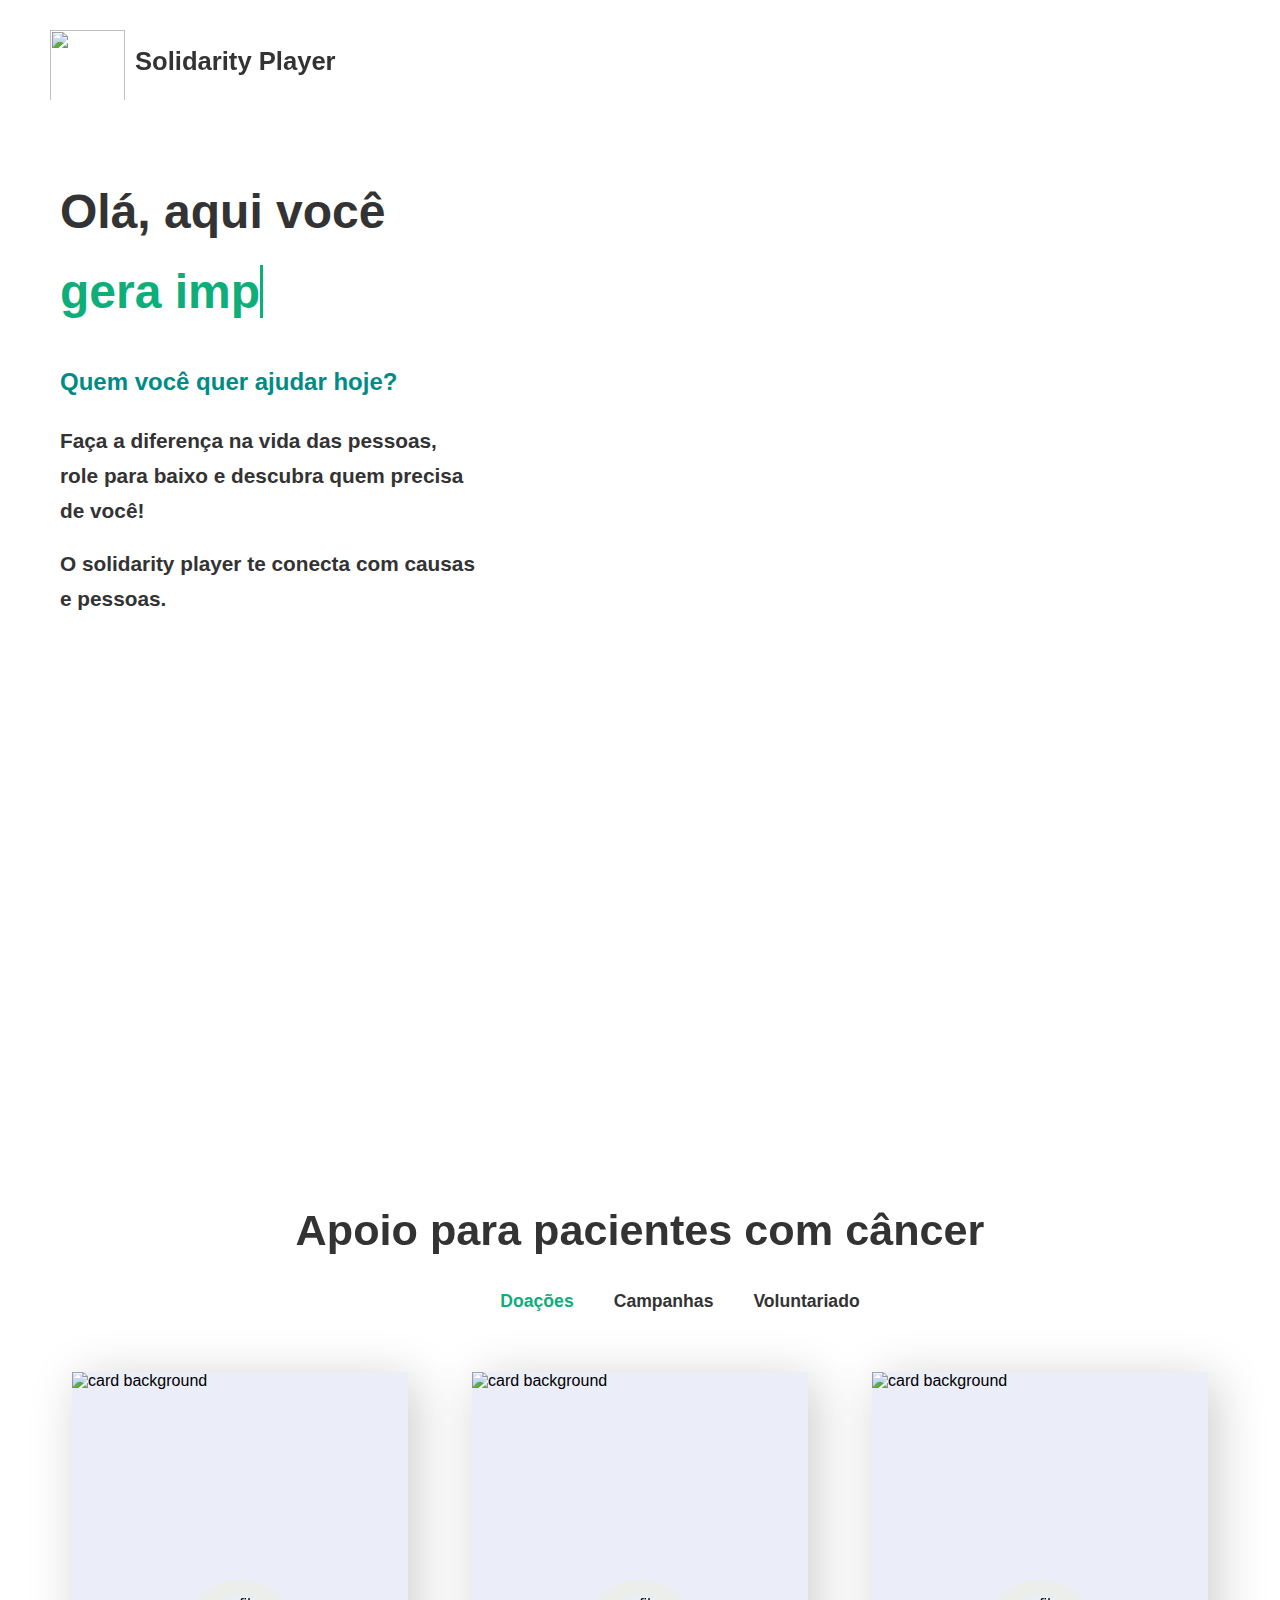
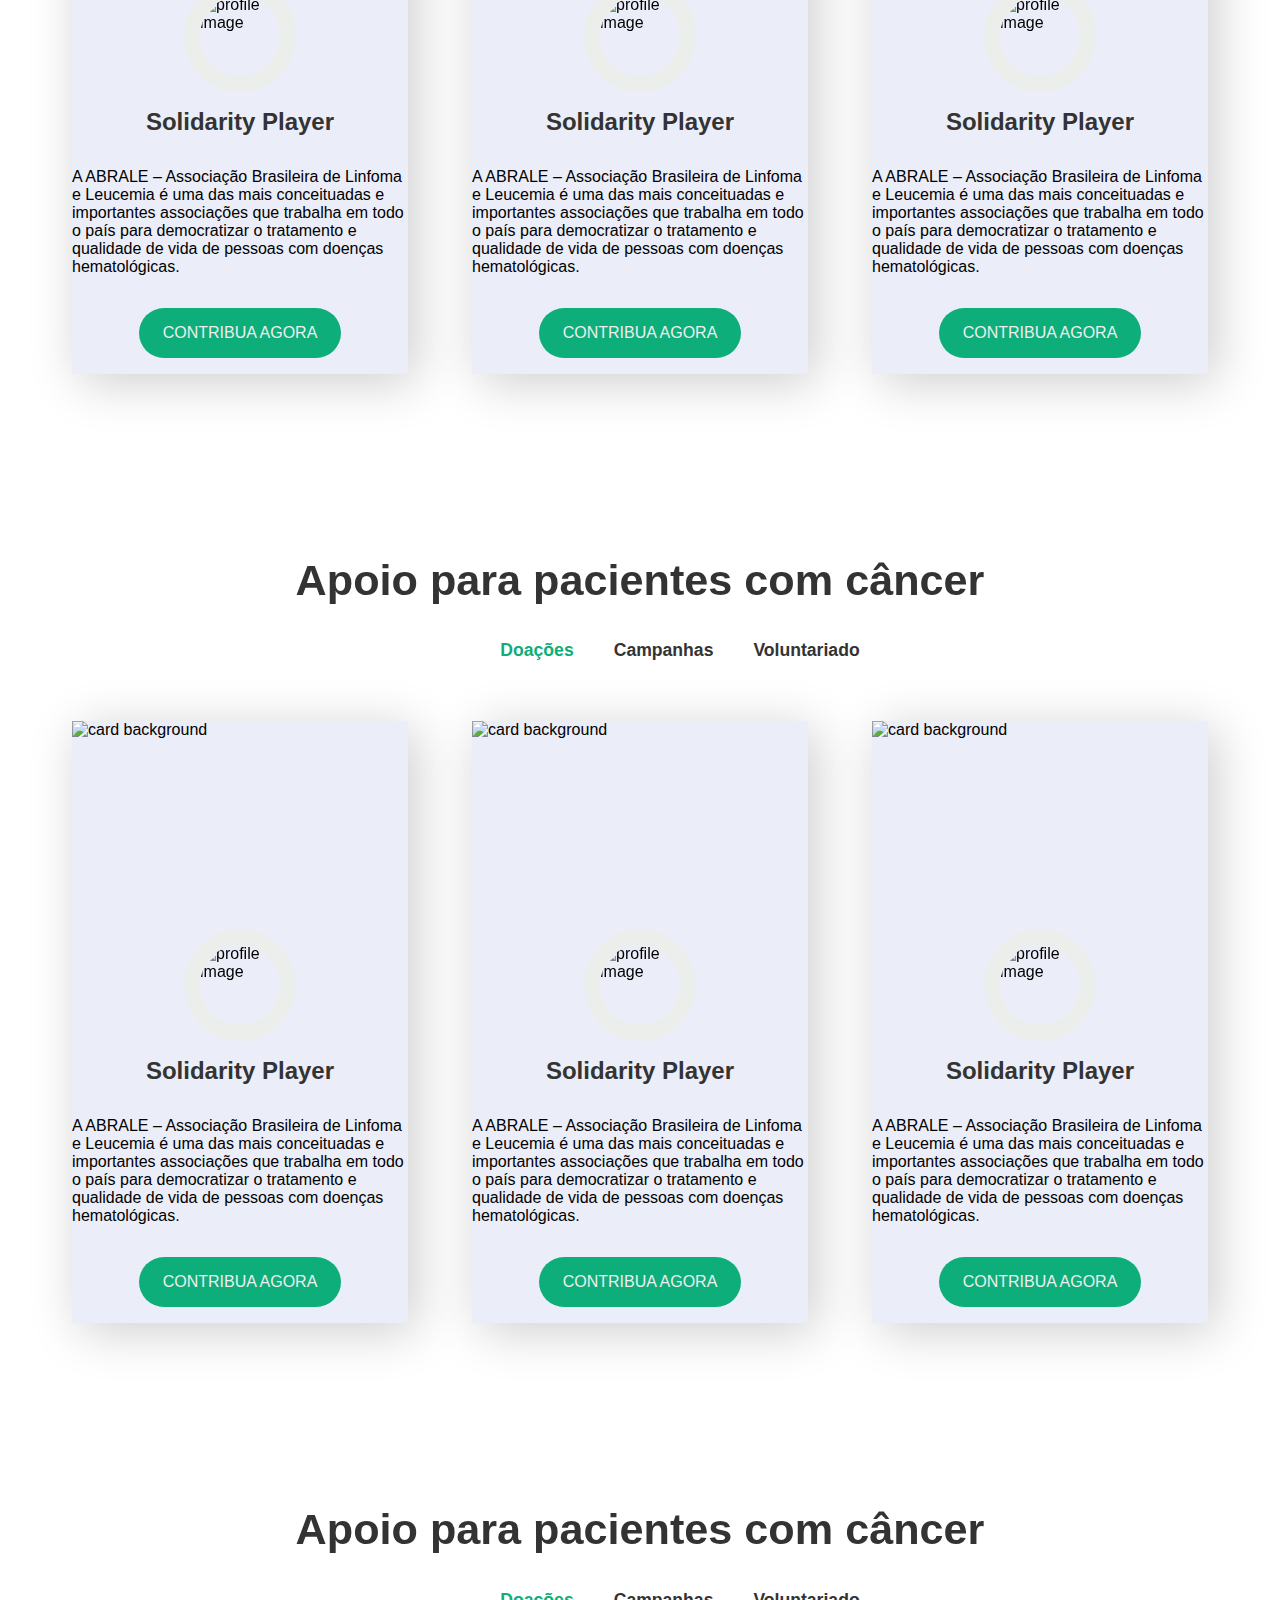
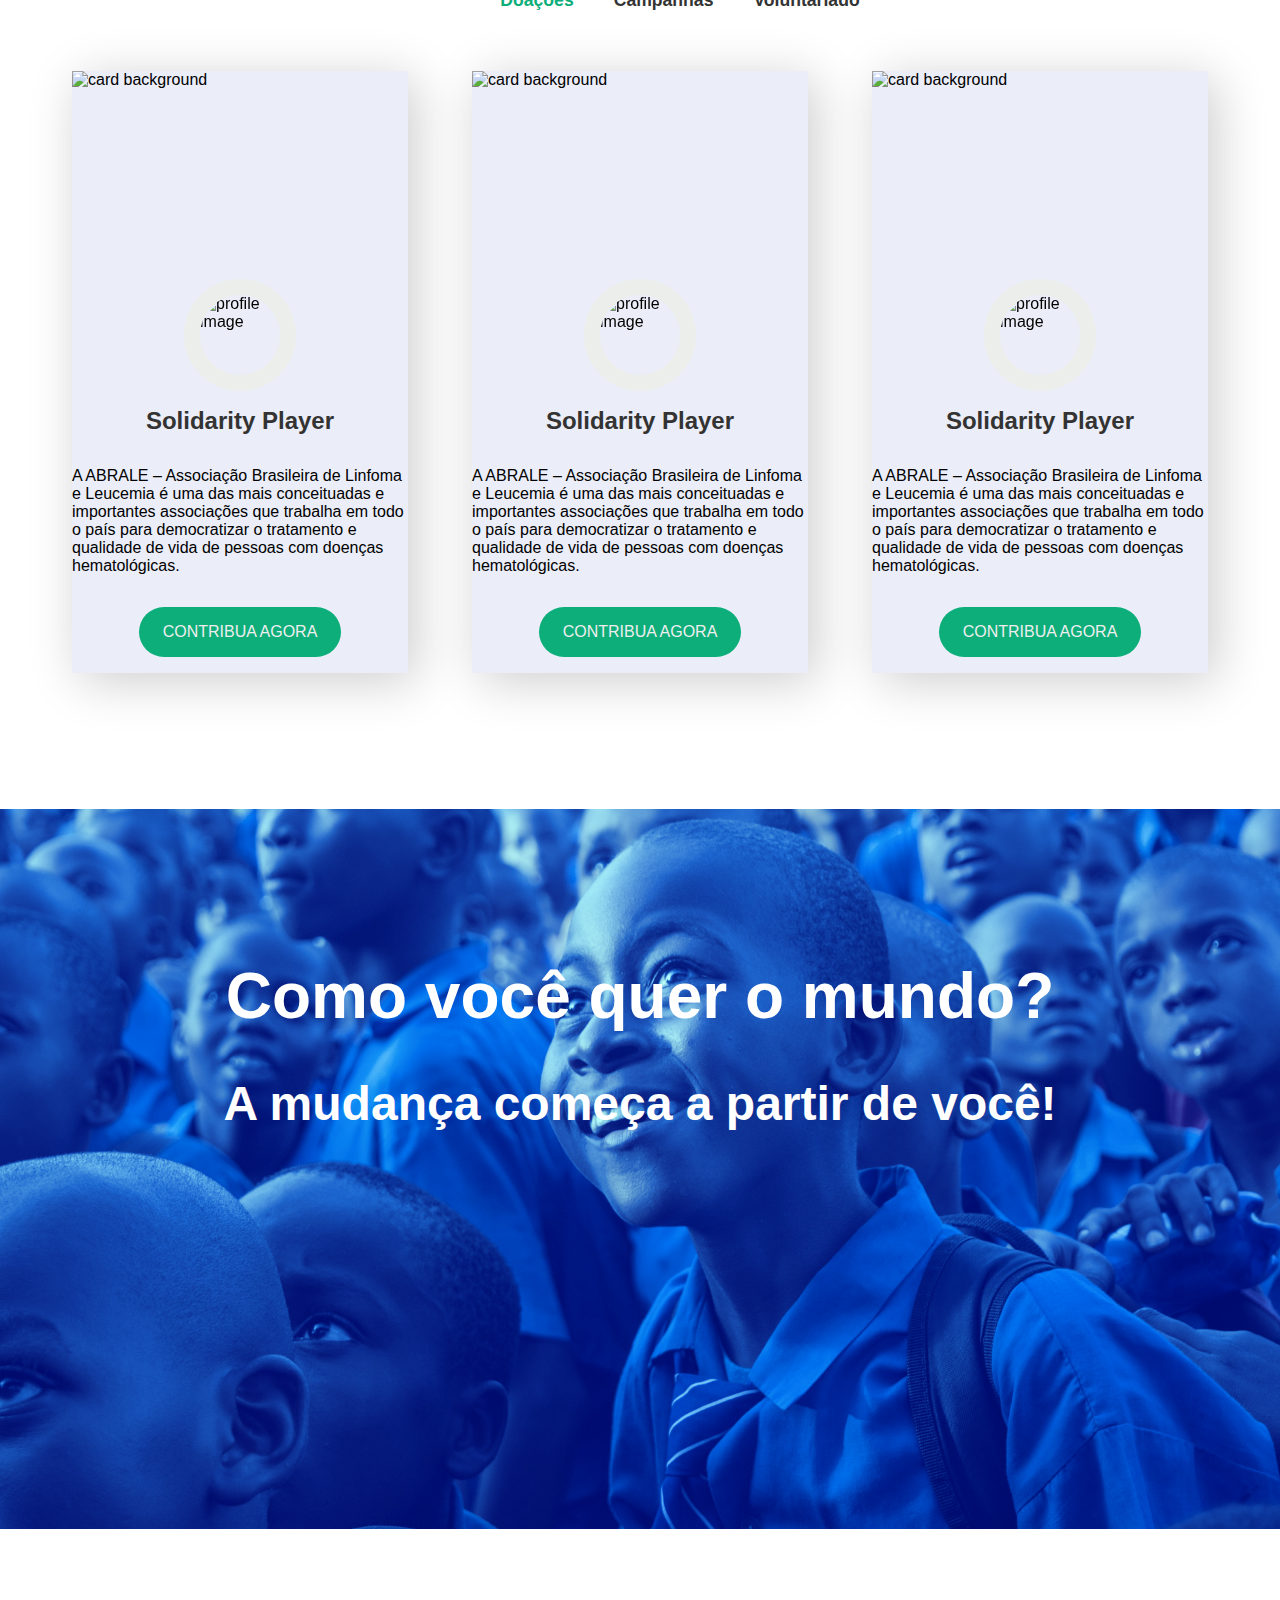
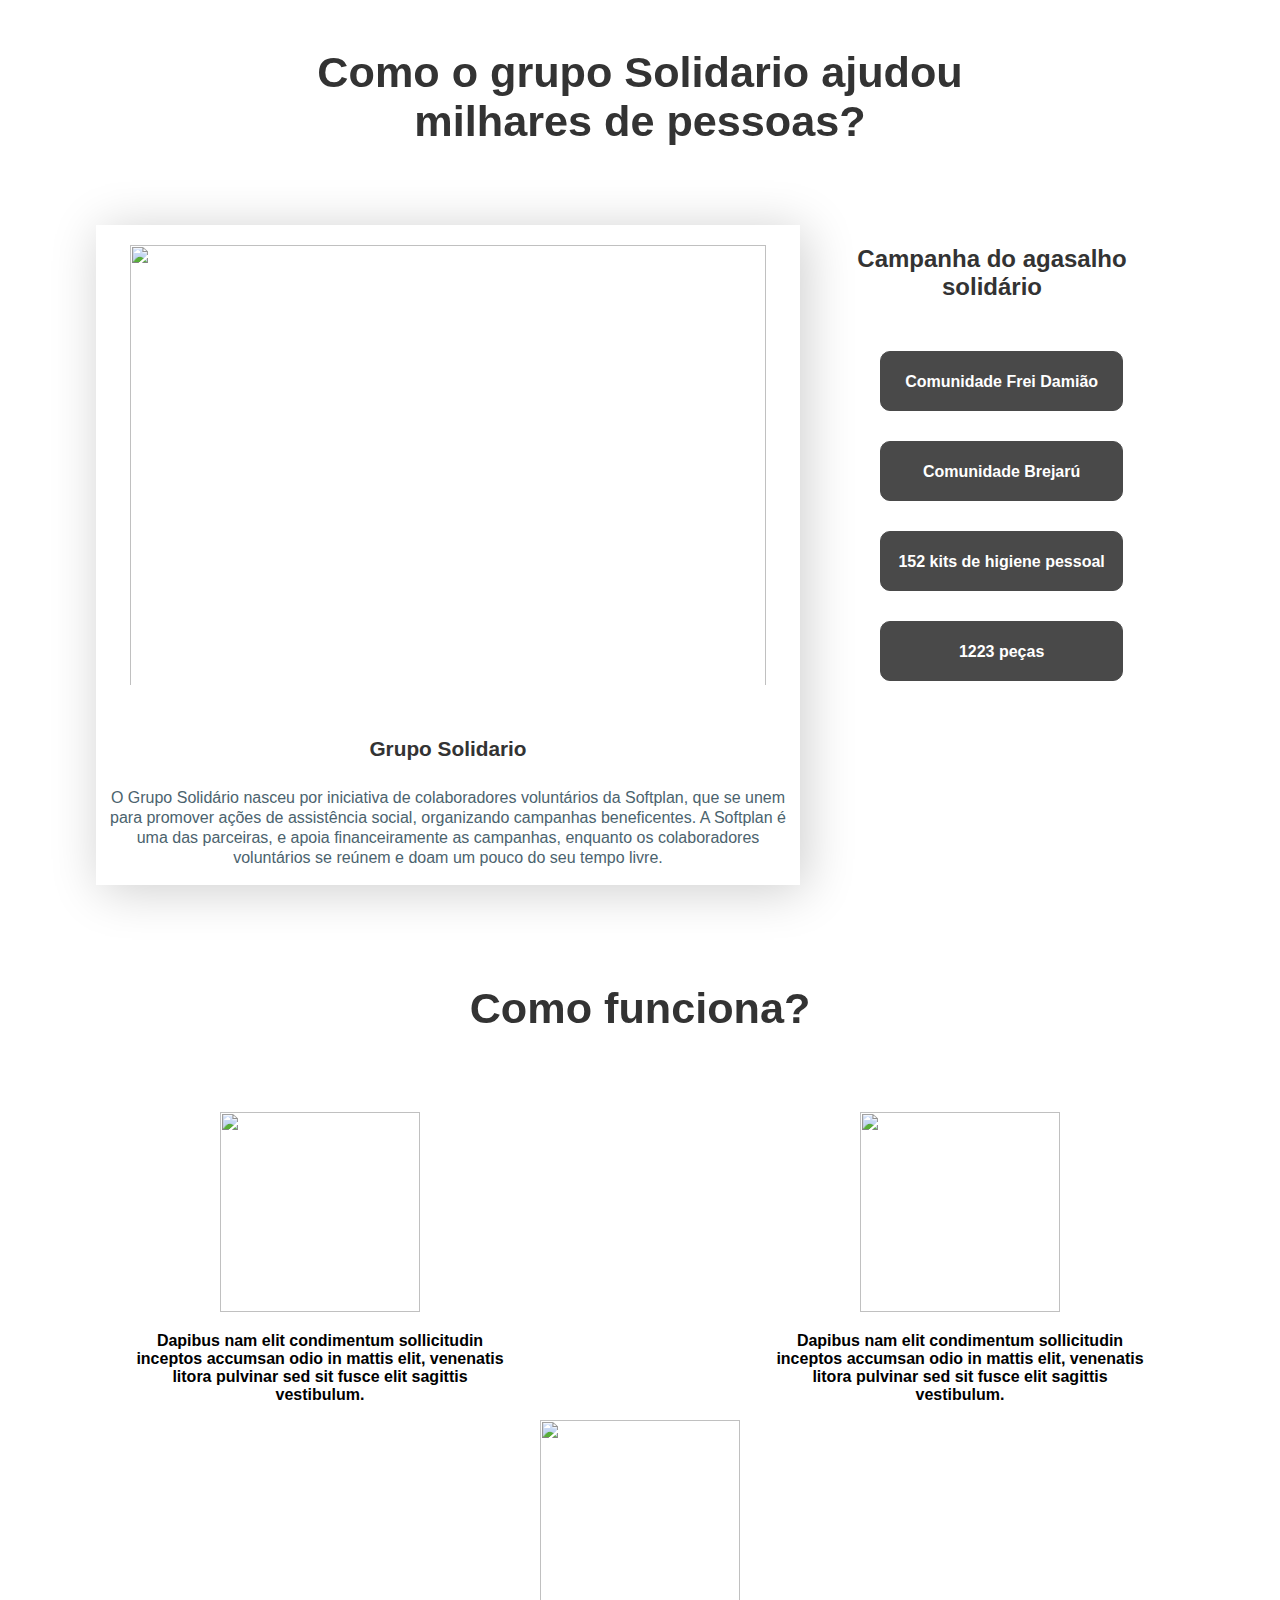
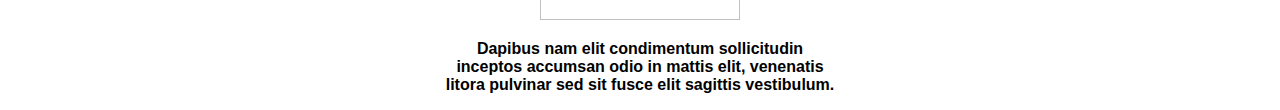
==== Home/home.html @ f9ed752b ":b" ====
<!DOCTYPE html>
<html lang="en">
<head>
    <meta charset="UTF-8">
    <meta name="viewport" content="width=device-width, initial-scale=1.0">
    <meta http-equiv="X-UA-Compatible" content="ie=edge">
    <title>Home</title>
    <link rel="shortcut icon" type="image/x-icon" href="imagens/7618Logo.ico">
    <link rel="stylesheet" href="imagens/Logo.png" type="img">
    <link rel="stylesheet" type="text/css" href="home.css">
    <link href="https://stackpath.bootstrapcdn.com/font-awesome/4.7.0/css/font-awesome.min.css" rel="stylesheet">
    <script src="https://code.jquery.com/jquery-3.4.1.js"></script>
    <script type="text/javascript">
        $(window).on("scroll", function(){
            if($(window).scrollTop()){
                $("nav").addClass("navFixed");
            }else{
                $("nav").removeClass("navFixed");
            }
        })

        $(document).ready(function(){
            $("#bar").click(function(){
                $(".navbar").toggleClass("active");
            })
        })
        $(function() {

$( "[data-product-info-link]" ).click(function(e) {
    e.preventDefault();
    var theLink = $(this);
    var tabNum = $(this).data('product-info-link');
    var tabItem = '[data-product-info-tab="' + tabNum +'"]';
    var check = $(tabItem).is(':visible');

    if ( !check ) {
        var other = $('[data-product-info-link]').not(this).removeClass('active');
        var fadeOutDone = $('[data-product-info-tab]').css('display','none');

        $(tabItem).css('display','block');
        $(theLink).addClass('active');
    }
});

});

jQuery(document).ready(function($){
    $(".ancora-scroll").click(function(event){
        event.preventDefault();
        $("html,body").animate({scrollTop:$(this.hash).offset().top},800)
    });
});
    </script>
</head>
<body>
    <header class="header">
        <nav class="navbar-one">
            <div class="responsive-bar">
            <div class="responsive-logo">
                <img src="imagens/Logo.png"/>
                <h1>Solidarity Player</h1>
            </div>
            <i id="bar" class="fa fa-bars" aria-hidden="true"></i>
            </div>
            <div class="navbar">
                <div class="logo">
                    <img src="imagens/logo.png"/>
                    <h1>Solidarity Player</h1>
                </div>
                <div class="menu">
                    <ul>
                        <li><a class="ancora-scroll" href="#causas">Causas</a></li>
                        <li><a class="ancora-scroll" href="#sobre">Sobre</a></li>
                        <li><a class="ancora-scroll" href="#como-funciona">Como funciona?</a></li>
                        <li><a class="nav-link" href="#" id="popUpAparecer">Login</a></li>
                    </ul>
                </div>
            </div>
        </nav>
          <div class="leftside">
            <h1>Olá, aqui você </br> 
                 <span class="txt-type" data-wait="3000" data-words='["gera impacto.", "tem transparência.", "ajuda quem precisa."]'></span>
            </h1>
            <h3> Quem você quer ajudar hoje?</h3>
            <h2> Faça a diferença na vida das pessoas, </br>role para baixo e descubra quem precisa</br> de você!</h2>
            <h2> O solidarity player te conecta com causas</br> e pessoas.</h2>
          </div>
    </header>
    <section>
        <div id="causas" class="causa1">
            <h2>Apoio para pacientes com câncer</h2>
            <div class="tab-wrapper">
                <ul>
                  <li><a href="#" class="active" data-product-info-link="1">Doações</a></li>
                  <li><a href="#" data-product-info-link="2">Campanhas</a></li>
                  <li><a href="#" data-product-info-link="3">Voluntariado</a></li>
                </ul>
                <div class="product-info-tab" data-product-info-tab="1" style="display: block;">
                    <div class="card-wrapper">
                        <div class="card">
                            <img src="imagens/back.jpg" alt="card background" class="card-img">
                            <img src="imagens/logo-branco-300x287.png" alt="profile image" class="profile-img">
                            <h1>Solidarity Player</h1>
                            <p>A ABRALE – Associação Brasileira de Linfoma e Leucemia é uma das mais conceituadas e importantes associações 
                                que trabalha em todo o país para democratizar o tratamento e qualidade de vida de pessoas com doenças hematológicas.
                            </p>
                            <a href="../SobreDoacao/sobreDoacao.html" class="btn-doar">Contribua agora</a>
                        </div>
                        <div class="card">
                            <img src="imagens/back.jpg" alt="card background" class="card-img">
                            <img src="imagens/logo-branco-300x287.png" alt="profile image" class="profile-img">
                            <h1>Solidarity Player</h1>
                            <p>A ABRALE – Associação Brasileira de Linfoma e Leucemia é uma das mais conceituadas e importantes associações 
                                que trabalha em todo o país para democratizar o tratamento e qualidade de vida de pessoas com doenças hematológicas.
                            </p>
                            <a href="#" class="btn-doar">Contribua agora</a>
                        </div>
                        <div class="card">
                            <img src="imagens/back.jpg" alt="card background" class="card-img">
                            <img src="imagens/logo-branco-300x287.png" alt="profile image" class="profile-img">
                            <h1>Solidarity Player</h1>
                            <p>A ABRALE – Associação Brasileira de Linfoma e Leucemia é uma das mais conceituadas e importantes associações 
                                que trabalha em todo o país para democratizar o tratamento e qualidade de vida de pessoas com doenças hematológicas.
                            </p>
                            <a href="#" class="btn-doar">Contribua agora</a>
                        </div>
                    </div>
                </div>
                <div class="product-info-tab" data-product-info-tab="2">
                    <div class="card-wrapper">
                        <div class="card">
                            <img src="imagens/back.jpg" alt="card background" class="card-img">
                            <img src="imagens/logo-branco-300x287.png" alt="profile image" class="profile-img">
                            <h1>Solidarity</h1>
                            <p>A ABRALE – Associação Brasileira de Linfoma e Leucemia é uma das mais conceituadas e importantes associações 
                                que trabalha em todo o país para democratizar o tratamento e qualidade de vida de pessoas com doenças hematológicas.
                            </p>
                            <a href="#" class="btn-doar">Contribua agora</a>
                        </div>
                        <div class="card">
                            <img src="imagens/back.jpg" alt="card background" class="card-img">
                            <img src="imagens/logo-branco-300x287.png" alt="profile image" class="profile-img">
                            <h1>Solidarity</h1>
                            <p>A ABRALE – Associação Brasileira de Linfoma e Leucemia é uma das mais conceituadas e importantes associações 
                                que trabalha em todo o país para democratizar o tratamento e qualidade de vida de pessoas com doenças hematológicas.
                            </p>
                            <a href="#" class="btn-doar">Contribua agora</a>
                        </div>
                        <div class="card">
                            <img src="imagens/back.jpg" alt="card background" class="card-img">
                            <img src="imagens/logo-branco-300x287.png" alt="profile image" class="profile-img">
                            <h1>Solidarity</h1>
                            <p>A ABRALE – Associação Brasileira de Linfoma e Leucemia é uma das mais conceituadas e importantes associações 
                                que trabalha em todo o país para democratizar o tratamento e qualidade de vida de pessoas com doenças hematológicas.
                            </p>
                            <a href="#" class="btn-doar">Contribua agora</a>
                        </div>
                    </div>
                </div>
                <div class="product-info-tab" data-product-info-tab="3">
                    <div class="card-wrapper">
                        <div class="card">
                            <img src="imagens/back.jpg" alt="card background" class="card-img">
                            <img src="imagens/logo-branco-300x287.png" alt="profile image" class="profile-img">
                            <h1>Solidarity Player</h1>
                            <p>A ABRALE – Associação Brasileira de Linfoma e Leucemia é uma das mais conceituadas e importantes associações 
                                que trabalha em todo o país para democratizar o tratamento e qualidade de vida de pessoas com doenças hematológicas.
                            </p>
                            <a href="#" class="btn-doar">Contribua agora</a>
                        </div>
                        <div class="card">
                            <img src="imagens/back.jpg" alt="card background" class="card-img">
                            <img src="imagens/logo-branco-300x287.png" alt="profile image" class="profile-img">
                            <h1>Solidarity Player</h1>
                            <p>A ABRALE – Associação Brasileira de Linfoma e Leucemia é uma das mais conceituadas e importantes associações 
                                que trabalha em todo o país para democratizar o tratamento e qualidade de vida de pessoas com doenças hematológicas.
                            </p>
                            <a href="#" class="btn-doar">Contribua agora</a>
                        </div>
                        <div class="card">
                            <img src="imagens/back.jpg" alt="card background" class="card-img">
                            <img src="imagens/logo-branco-300x287.png" alt="profile image" class="profile-img">
                            <h1>Solidarity Player</h1>
                            <p>A ABRALE – Associação Brasileira de Linfoma e Leucemia é uma das mais conceituadas e importantes associações 
                                que trabalha em todo o país para democratizar o tratamento e qualidade de vida de pessoas com doenças hematológicas.
                            </p>
                            <a href="#" class="btn-doar">Contribua agora</a>
                        </div>
                    </div>
                </div>
            </div>
        </div>
    </section>
    <section>
        <div class="causa">
            <h2 class="h2card">Apoio para pacientes com câncer</h2>
            <div class="tab-wrapper">
                <ul>
                    <li><a href="#" class="active" data-product-info-link="1">Doações</a></li>
                    <li><a href="#" data-product-info-link="2">Campanhas</a></li>
                    <li><a href="#" data-product-info-link="3">Voluntariado</a></li>
                </ul>
                    <div class="product-info-tab" data-product-info-tab="1" style="display: block;">
                        <div class="card-wrapper">
                            <div class="card">
                                <img src="imagens/back.jpg" alt="card background" class="card-img">
                                <img src="imagens/logo-branco-300x287.png" alt="profile image" class="profile-img">
                                <h1>Solidarity Player</h1>
                                <p>A ABRALE – Associação Brasileira de Linfoma e Leucemia é uma das mais conceituadas e importantes associações 
                                    que trabalha em todo o país para democratizar o tratamento e qualidade de vida de pessoas com doenças hematológicas.
                                </p>
                                <a href="#" class="btn-doar">Contribua agora</a>
                            </div>
                            <div class="card">
                                <img src="imagens/back.jpg" alt="card background" class="card-img">
                                <img src="imagens/logo-branco-300x287.png" alt="profile image" class="profile-img">
                                <h1>Solidarity Player</h1>
                                <p>A ABRALE – Associação Brasileira de Linfoma e Leucemia é uma das mais conceituadas e importantes associações 
                                    que trabalha em todo o país para democratizar o tratamento e qualidade de vida de pessoas com doenças hematológicas.
                                </p>
                                <a href="#" class="btn-doar">Contribua agora</a>
                            </div>
                            <div class="card">
                                <img src="imagens/back.jpg" alt="card background" class="card-img">
                                <img src="imagens/logo-branco-300x287.png" alt="profile image" class="profile-img">
                                <h1>Solidarity Player</h1>
                                <p>A ABRALE – Associação Brasileira de Linfoma e Leucemia é uma das mais conceituadas e importantes associações 
                                    que trabalha em todo o país para democratizar o tratamento e qualidade de vida de pessoas com doenças hematológicas.
                                </p>
                                <a href="#" class="btn-doar">Contribua agora</a>
                            </div>
                        </div>
                    </div>
                    <div class="product-info-tab" data-product-info-tab="2">
                        <div class="card-wrapper">
                            <div class="card">
                            <img src="imagens/back.jpg" alt="card background" class="card-img">
                            <img src="imagens/logo-branco-300x287.png" alt="profile image" class="profile-img">
                            <h1>Solidarity</h1>
                            <p>A ABRALE – Associação Brasileira de Linfoma e Leucemia é uma das mais conceituadas e importantes associações 
                                que trabalha em todo o país para democratizar o tratamento e qualidade de vida de pessoas com doenças hematológicas.
                            </p>
                            <a href="#" class="btn-doar">Contribua agora</a>
                        </div>
                        <div class="card">
                            <img src="imagens/back.jpg" alt="card background" class="card-img">
                            <img src="imagens/logo-branco-300x287.png" alt="profile image" class="profile-img">
                            <h1>Solidarity</h1>
                            <p>A ABRALE – Associação Brasileira de Linfoma e Leucemia é uma das mais conceituadas e importantes associações 
                                que trabalha em todo o país para democratizar o tratamento e qualidade de vida de pessoas com doenças hematológicas.
                            </p>
                            <a href="#" class="btn-doar">Contribua agora</a>
                        </div>
                        <div class="card">
                            <img src="imagens/back.jpg" alt="card background" class="card-img">
                            <img src="imagens/logo-branco-300x287.png" alt="profile image" class="profile-img">
                            <h1>Solidarity</h1>
                            <p>A ABRALE – Associação Brasileira de Linfoma e Leucemia é uma das mais conceituadas e importantes associações 
                                que trabalha em todo o país para democratizar o tratamento e qualidade de vida de pessoas com doenças hematológicas.
                            </p>
                            <a href="#" class="btn-doar">Contribua agora</a>
                        </div>
                    </div>
                </div>
                <div class="product-info-tab" data-product-info-tab="3">
                    <div class="card-wrapper">
                        <div class="card">
                            <img src="imagens/back.jpg" alt="card background" class="card-img">
                            <img src="imagens/logo-branco-300x287.png" alt="profile image" class="profile-img">
                            <h1>Solidarity Player</h1>
                            <p>A ABRALE – Associação Brasileira de Linfoma e Leucemia é uma das mais conceituadas e importantes associações 
                                que trabalha em todo o país para democratizar o tratamento e qualidade de vida de pessoas com doenças hematológicas.
                            </p>
                            <a href="#" class="btn-doar">Contribua agora</a>
                        </div>
                        <div class="card">
                            <img src="imagens/back.jpg" alt="card background" class="card-img">
                            <img src="imagens/logo-branco-300x287.png" alt="profile image" class="profile-img">
                            <h1>Solidarity Player</h1>
                            <p>A ABRALE – Associação Brasileira de Linfoma e Leucemia é uma das mais conceituadas e importantes associações 
                            que trabalha em todo o país para democratizar o tratamento e qualidade de vida de pessoas com doenças hematológicas.
                            </p>
                            <a href="#" class="btn-doar">Contribua agora</a>
                        </div>
                        <div class="card">
                            <img src="imagens/back.jpg" alt="card background" class="card-img">
                            <img src="imagens/logo-branco-300x287.png" alt="profile image" class="profile-img">
                            <h1>Solidarity Player</h1>
                            <p>A ABRALE – Associação Brasileira de Linfoma e Leucemia é uma das mais conceituadas e importantes associações 
                                que trabalha em todo o país para democratizar o tratamento e qualidade de vida de pessoas com doenças hematológicas.
                            </p>
                            <a href="#" class="btn-doar">Contribua agora</a>
                        </div>
                    </div>
                </div>
            </div>
        </div>
    </section>
    <section>
        <div class="causa">
        <h2 class="h2card">Apoio para pacientes com câncer</h2>
            <div class="tab-wrapper">
                <ul>
                    <li><a href="#" class="active" data-product-info-link="1">Doações</a></li>
                    <li><a href="#" data-product-info-link="2">Campanhas</a></li>
                    <li><a href="#" data-product-info-link="3">Voluntariado</a></li>
                </ul>
                <div class="product-info-tab" data-product-info-tab="1" style="display: block;">
                    <div class="card-wrapper">
                        <div class="card">
                            <img src="imagens/back.jpg" alt="card background" class="card-img">
                            <img src="imagens/logo-branco-300x287.png" alt="profile image" class="profile-img">
                            <h1>Solidarity Player</h1>
                            <p>A ABRALE – Associação Brasileira de Linfoma e Leucemia é uma das mais conceituadas e importantes associações 
                                que trabalha em todo o país para democratizar o tratamento e qualidade de vida de pessoas com doenças hematológicas.
                            </p>
                            <a href="#" class="btn-doar">Contribua agora</a>
                        </div>
                        <div class="card">
                            <img src="imagens/back.jpg" alt="card background" class="card-img">
                            <img src="imagens/logo-branco-300x287.png" alt="profile image" class="profile-img">
                            <h1>Solidarity Player</h1>
                            <p>A ABRALE – Associação Brasileira de Linfoma e Leucemia é uma das mais conceituadas e importantes associações 
                                que trabalha em todo o país para democratizar o tratamento e qualidade de vida de pessoas com doenças hematológicas.
                            </p>
                            <a href="#" class="btn-doar">Contribua agora</a>
                        </div>
                        <div class="card">
                            <img src="imagens/back.jpg" alt="card background" class="card-img">
                            <img src="imagens/logo-branco-300x287.png" alt="profile image" class="profile-img">
                            <h1>Solidarity Player</h1>
                            <p>A ABRALE – Associação Brasileira de Linfoma e Leucemia é uma das mais conceituadas e importantes associações 
                                que trabalha em todo o país para democratizar o tratamento e qualidade de vida de pessoas com doenças hematológicas.
                            </p>
                            <a href="#" class="btn-doar">Contribua agora</a>
                        </div>
                    </div>
                </div>
                <div class="product-info-tab" data-product-info-tab="2">
                    <div class="card-wrapper">
                        <div class="card">
                            <img src="imagens/back.jpg" alt="card background" class="card-img">
                            <img src="imagens/logo-branco-300x287.png" alt="profile image" class="profile-img">
                            <h1>Solidarity</h1>
                            <p>A ABRALE – Associação Brasileira de Linfoma e Leucemia é uma das mais conceituadas e importantes associações 
                                que trabalha em todo o país para democratizar o tratamento e qualidade de vida de pessoas com doenças hematológicas.
                            </p>
                            <a href="#" class="btn-doar">Contribua agora</a>
                        </div>
                        <div class="card">
                            <img src="imagens/back.jpg" alt="card background" class="card-img">
                            <img src="imagens/logo-branco-300x287.png" alt="profile image" class="profile-img">
                            <h1>Solidarity</h1>
                            <p>A ABRALE – Associação Brasileira de Linfoma e Leucemia é uma das mais conceituadas e importantes associações 
                                que trabalha em todo o país para democratizar o tratamento e qualidade de vida de pessoas com doenças hematológicas.
                            </p>
                            <a href="#" class="btn-doar">Contribua agora</a>
                        </div>
                        <div class="card">
                            <img src="imagens/back.jpg" alt="card background" class="card-img">
                            <img src="imagens/logo-branco-300x287.png" alt="profile image" class="profile-img">
                            <h1>Solidarity</h1>
                            <p>A ABRALE – Associação Brasileira de Linfoma e Leucemia é uma das mais conceituadas e importantes associações 
                                que trabalha em todo o país para democratizar o tratamento e qualidade de vida de pessoas com doenças hematológicas.
                            </p>
                            <a href="#" class="btn-doar">Contribua agora</a>
                        </div>
                    </div>
                </div>
                <div class="product-info-tab" data-product-info-tab="3">
                    <div class="card-wrapper">
                        <div class="card">
                            <img src="imagens/back.jpg" alt="card background" class="card-img">
                            <img src="imagens/logo-branco-300x287.png" alt="profile image" class="profile-img">
                            <h1>Solidarity Player</h1>
                            <p>A ABRALE – Associação Brasileira de Linfoma e Leucemia é uma das mais conceituadas e importantes associações 
                                que trabalha em todo o país para democratizar o tratamento e qualidade de vida de pessoas com doenças hematológicas.
                            </p>
                            <a href="#" class="btn-doar">Contribua agora</a>
                        </div>
                        <div class="card">
                            <img src="imagens/back.jpg" alt="card background" class="card-img">
                            <img src="imagens/logo-branco-300x287.png" alt="profile image" class="profile-img">
                            <h1>Solidarity Player</h1>
                            <p>A ABRALE – Associação Brasileira de Linfoma e Leucemia é uma das mais conceituadas e importantes associações 
                                que trabalha em todo o país para democratizar o tratamento e qualidade de vida de pessoas com doenças hematológicas.
                            </p>
                            <a href="#" class="btn-doar">Contribua agora</a>
                        </div>
                        <div class="card">
                            <img src="imagens/back.jpg" alt="card background" class="card-img">
                            <img src="imagens/logo-branco-300x287.png" alt="profile image" class="profile-img">
                            <h1>Solidarity Player</h1>
                            <p>A ABRALE – Associação Brasileira de Linfoma e Leucemia é uma das mais conceituadas e importantes associações 
                                que trabalha em todo o país para democratizar o tratamento e qualidade de vida de pessoas com doenças hematológicas.
                            </p>
                            <a href="#" class="btn-doar">Contribua agora</a>
                        </div>
                    </div>
                </div>
            </div>
        </div> 
    </section>
    <section>
        <section id="sobre">
            <div class="img-impacto">
                <h1>Como você quer o mundo?</h1>
                <h2>A mudança começa a partir de você!</h2>
            </div>
        </section>
    </section>
    <section  class="sobre">
        <h1> Como o grupo Solidario ajudou </br> milhares de pessoas?</h1>
        <div class="container-sobre">
            <div class="container-sobre-img">
                <img src="imagens/campanha_do-_agasalho_03-768x768.jpg" alt="">
                <h4>Grupo Solidario</h4>
                <p>O Grupo Solidário nasceu por iniciativa de colaboradores voluntários da Softplan, 
                    que se unem para promover ações de assistência social, organizando campanhas beneficentes. 
                    A Softplan é uma das parceiras, e apoia financeiramente as campanhas, enquanto os colaboradores
                     voluntários se reúnem e doam um pouco do seu tempo livre. </p>
            </div>
            <div class="container-sobre-info">
                <h2>Campanha do agasalho </br> solidário</h2>
                <div class="sobre-info">
                    <div class="info">
                        <h4>Comunidade Frei Damião</h4>
                    </div>
                </div>
                <div class="sobre-info">
                        <div class="info">
                            <h4>Comunidade Brejarú</h4>
                        </div>
                    </div>
                <div class="sobre-info">
                    <div class="info">
                        <h4>152 kits de higiene pessoal</h4>
                    </div>
                </div>
                <div class="sobre-info">
                    <div class="info">
                        <h4>1223 peças</h4>
                    </div>
                </div>
            </div>
        </div>
    </section>
    <section id="como-funciona" class="como-funciona">
        <h1>Como funciona?</h1>
        <div class="container">
            <div class="container-sobre">
                <img src="imagens/Design sem nome (6).png" alt="">
                <p>Dapibus nam elit condimentum sollicitudin inceptos accumsan odio in mattis elit, 
                    venenatis litora pulvinar sed sit fusce elit sagittis vestibulum.</p>
            </div>
            <div class="container-sobre">
                    <img src="imagens/Design sem nome (7).png" alt="">
                    <p>Dapibus nam elit condimentum sollicitudin inceptos accumsan odio in mattis elit, 
                        venenatis litora pulvinar sed sit fusce elit sagittis vestibulum.</p>
            </div>
        </div>
        <div class="container-function2">
            <div class="container-sobre2">
                <img src="imagens/Design sem nome (8).png" alt="">
                <p>Dapibus nam elit condimentum sollicitudin </br> inceptos accumsan odio in mattis elit,
                    venenatis </br> litora pulvinar sed sit fusce elit sagittis vestibulum.</p>
            </div>
        </div>
    </section>
    
    <div class="popup">
        <div class="popup-content">
            <div class="container" id="container">
                <div class="form-container sign-up-container">
                    <img src="imagens/./baseline_clear_black_18dp.png" alt="Close" class="close2">
                    <form action="#">
                        <h1>Crie Sua Conta</h1>
                        <input type="text" placeholder="Nome">
                        <input type="text" placeholder="Sobrenome">
                        <input type="password" placeholder="Senha">
                        <input type="email" placeholder="Email">
                        <input type="text" placeholder="Cargo">
                        <input type="text" placeholder="Unidade">
                        <button>Cadastrar</button>
                    </form>
                </div>
                <div class="form-container sign-in-container">
                    <form action="#">
                        <h1>Entrar</h1>
                        <input type="email" id="email" placeholder="Email">
                        <input type="password" id="senha" placeholder="Senha">
                        <a href="#">Esqueceu sua senha?</a>
                        <button onclick="autorizacao()">Entrar</button>
                    </form>
                </div>
                <div class="overlay-container">
                    <div class="overlay">
                        <div class="overlay-panel overlay-left">
                            <h1>Welcome Back!</h1>
                            <p>To keep connected with us please login with your personal info</p>
                            <button class="ghost" id="signIn">Entrar</button>
                        </div>
                        <div class="overlay-panel overlay-right">
                            <img src="imagens/./baseline_clear_black_18dp.png" alt="Close" class="close">
                            <h1>Olá, Softplayer!</h1>
                            <p>Ainda não tem cadastro? Cadastre-se para se tornar um Solidarity Player</p>
                            <button class="ghost" id="signUp">Cadastrar</button>
                        </div>
                    </div>
                </div>
            </div>
        </div>
    </div>
    <footer>
        
    </footer>
    <script src="home.js"></script>
</body>
</html>
---- Home/home.css ----
@font-face{
    font-family: WorkSans;
    src: url('fontes/WorkSans-Regular.ttf');
}
@font-face{
    font-family: WorkSansLight;
    src: url('fontes/WorkSans-ExtraLight.ttf');
}

*{
    -webkit-box-sizing: border-box;  /* Interpretação de navegadores*/
    -moz-box-sizing: border-box;
    box-sizing: border-box;
}

body{
    margin: 0;
    padding: 0;
    font-family: 'WorkSans', sans-serif;
}

.header{
    width: 100%;
    height: 130vh;
    background-image: url("imagens/Design\ sem\ nome\ \(13\).png");
    background-repeat: no-repeat;
    background-size: cover;
}

.navbar-one{
    width: 100%;
    height: 100px;
    color: #fff;
    position: fixed;
}

.navbar{
    display: flex;
}

nav.navFixed{
    background: #fff;
    z-index: 2;
    box-shadow: 0 1px 7px rgba(0,0,0,0.6)
}

nav.navFixed ul li a{
    color: #333;
    font-weight: 700;
}

nav.navFixed ul li a::after{
    background: #333;
}

nav.navFixed ul{
    padding-bottom: 20px;
}

nav.navFixed .logo h1 {
    padding-top: 20px;
}

nav.navFixed .logo img{
    width: 75px;
    height: 90px;
    padding-top: 18px;
}

.logo{
    width: 50%;
    display: flex;
    padding-left: 50px;
}

.logo img{
    width: 75px;
    height: 100px;
    padding-top: 30px;
}

.logo h1{
    font-size: 1.6rem;
    padding: 30px 0 0 10px;
    color: #333;
}

.menu{
    width: 50%;
    height: 100px;
}

.menu ul{
    width: 100%;
    height: 100px;
    display: flex;
    justify-content: space-around;
    align-items: center;
}

.menu ul li{
    list-style: none;

}


 .menu ul li a{
    font-size: 1rem;
    color: #fff;
    text-decoration: none;
}

.menu ul li a::after{
    content: '';
    display: block;
    width: 0;
    height: 2px;
    background: #fff;
    transition: width .3s;
}

.menu ul li a:hover::after{
    width: 100%;
    transition: width .3s;
}
.menu ul li a.active {
  color: #000;
}
.responsive-bar{
    width: 100%;
    height: 100px;
    box-sizing: border-box;
    display: none;
    justify-content: space-around;
    background: #fff;
    box-shadow: 0 1px 7px rgba(0,0,0,0.6);
}

.responsive-bar .responsive-logo{
    display: flex;
}

.responsive-bar .responsive-logo h1{
    font-size: 1.5rem;
    padding: 20px 0 0 15px;
    color: #000;
}

.responsive-bar .responsive-logo img{
    width: 75px;
    height: 85px;
    padding-top: 18px;
}

.responsive-bar #bar{
    color: #000;
    padding: 35px 0 0 100px;
    font-size: 25px;
    cursor: pointer;
}

@media screen and (min-width: 0px) and (max-width: 816px) {

    .responsive-bar{
        display: flex;
    }

    .navbar{
        height: 230px;
        background-color: #fff;
        display: none;
    }
    .navbar h1{
        display: none;
    }
    .navbar img{
        display: none;
    }
    .logo{
        width: 0;
        height: 0;
    }
    .menu{
        width: 100%;
    }
    .menu ul{
        display: block;
        height: 220px;
        padding: 0;
    }
    .menu ul li{
        text-align: center;
        padding-top: 25px;
    }
    .menu ul li a{
        color: #333;
    }
    .menu ul li a::after{
        display: none;
    }
    
    .menu ul li a:hover::after{
        display: none;
    }
    .menu ul li a:hover {
      color: #0dae7a;
    }

    nav.navFixed ul li a{
        font-weight: normal;
    }
    .active{
        display: block;
    }
    .leftside h1{
        padding-top: 200px;
        font-size: 1.5rem;
    }
    .header{
        background-image: url("imagens/Design\ sem\ nome\ \(13\).png");
        background-size: 500px 300px;
        background-position: right 100px;
    }
    .container{
        padding-top: 1400px;
    }
    .sobre{
        padding-top: 1400px;
    }
}

@media screen and (min-width: 816px) and (max-width: 1200px){

    .container{
        padding-top: 700px
    }

    .sobre{
        padding-top: 700px;
    }
}


.leftside {
    padding: 140px 0 0 60px;
  }

  .leftside h1 {
    font-size: 3rem;
    line-height: 80px;
    color:#333;
  }  

  .leftside h3{
    font-size: 1.5rem;
    color: #018b87;
    line-height: 35px;
    font-family: 'WorkSansLight', sans-serif;
}

  .leftside h2{
      font-size: 1.3rem;
      color: #333;
      line-height: 35px;
      font-family: 'WorkSansLight', sans-serif;
  }

  .txt-type > .txt {
    border-right: 0.2rem solid;
    color: #0dae7a;
  }

.causa h2{
    font-size: 2.7rem;
    text-align: center;
    color: #333;
    position: relative;
}

.causa1 h2{
    font-size: 2.7rem;
    text-align: center;
    color: #333;
    position: relative;
}

.tab-wrapper ul {
    list-style: none;
    display: flex;
    justify-content: center;
  }

  .tab-wrapper ul li{
      padding-left: 40px
  }

  .tab-wrapper ul li a {
    color: #333;
    font-weight: bold;
    font-size: 1.1rem;
    display: block;
    text-decoration: none;
  }

  .tab-wrapper ul li a::after{
      content: '';
      display: block;
      width: 0;
      height: 2px;
      background: #0dae7a;
      transition: width .3s;
  }

  .tab-wrapper ul li a:hover::after{
      width: 100%;
      transition: width .3s;
  }
  .tab-wrapper ul li a.active {
    color: #0dae7a;
  }
  .product-info-tab {
    width: 100%;
    height: 700px;
    display: none;
    animation: .75s fadeIn linear;
  }
  @keyframes fadeIn{
    from {
      opacity:0;
    }
    to {
      opacity:1
    }
  }

  .h2card{
      padding-top: 90px;
  }

.card-wrapper{
    padding-top: 10px;
    display: flex;
    align-items: center;
    align-content: center;
    flex-direction: column;
}

.card{
    width: 21rem;
    background-color: #ebeef8;
    display: flex;
    flex-direction: column;
    align-items: center;
    justify-content: center;
    margin: 2rem 0;
    box-shadow: .5rem .5rem 3rem rgba(0,0,0,0.2);
}

.card .card-img{
    width: 100%;
    height: 18rem;
    object-fit: cover;
}

.card .profile-img{
    width: 7rem;
    height: 7rem;
    object-fit: cover;
    border-radius: 50%;
    margin-top: -5rem;
    z-index: 1;
    border: 1rem solid #ebeeeb;
}

.card h1{
    font-size: 1.5rem;
    color: #333;
    margin: 1rem 0;
}

.card .about{
    font-size: 1rem;
    margin: 1.5rem 0;
    font-style: italic;
    text-align: center;
    color: #333;
}

.card .btn-doar{
    padding: 1rem 1.5rem;
    background-color: #0dae7a;
    border-radius: 2rem;
    margin: 1rem 0;
    text-transform: uppercase;
    color:#eee;
    font-size: 1rem;
    text-decoration: none;
}

.card .btn-doar:hover{
    background: #494949;
}

@media screen and (min-width: 700px){
    .card-wrapper{
        flex-direction: row;
        flex-wrap: wrap;
        justify-content: center;
        align-items: center;
    }

    .card{
        margin: 2rem;
    }
}

.sobre{
   width: 100%;
}

.sobre h1{
    font-size: 2.7rem;
    text-align: center;
    color: #333;
    position: relative;
    padding: 90px 0 50px 0;
}

.sobre .container-sobre-info h2{
    color: #333;
}

.sobre .container-sobre{
    justify-content: center;
    display: flex;
}

.sobre .container-sobre-img{
    width: 55%;
    height: 660px;
    background: #fff;
    text-align: center;
    box-shadow: .3rem .3rem 3rem rgba(0,0,0,0.2);
}

.sobre .container-sobre-img h4{
    font-size: 1.3rem;
    color: #333;
    
}

.sobre .container-sobre-img p{
    color: #4b636e;
    line-height: 20px;
    font-size: 1rem;
}

.sobre .container-sobre-info{
    width: 30%;
    text-align: center;
}

.sobre .container-sobre-img img{
    width: 95%;
    height: 460px;
    padding-top: 20px;
}

.sobre .sobre-info{
    padding: 30px 0 0 80px;
}

.sobre .sobre-info .info{
    width: 80%;
    height: 60px;
    border-radius: 10px;
    border:1px solid #494949;
    background-color: #494949;
    color: #fff;
    text-align: center;
}

.como-funciona h1{
    font-size: 2.7rem;
    text-align: center;
    color: #333;
    position: relative;
    padding: 70px 0 50px 0;
}

.como-funciona .container{
    display: flex;
    padding-left: 10px 0 0 50px;
    justify-content: space-around;
}

.como-funciona .container-sobre{
    width: 30%;
    text-align: center;
    font-weight: bold;
}

.como-funciona .container-sobre2{
    text-align: center;
    font-weight: bold;
}
.como-funciona .container-sobre2 img{
    width: 200px;
    height: 200px;
}

.como-funciona .container-sobre img{
    width: 200px;
    height: 200px;
}

.popup {
    background: rgba(0,0,0,0.6);
    width: 100%;
    height: 100%;
    position: fixed;
    top: 0;
    display: flex;
    justify-content: center;
    align-items: center;
    text-align: center;
    visibility: hidden;
}

.popup-active {
    visibility: visible;
    opacity: 1;
    z-index: 2000;
}

.popup-content {
    height: 500px;
    width: 700px;
    background: #fff;
    padding: 20px;
    border-radius: 5px;
    position: relative;
}

.close {
    position: absolute;
    top: 5px;
    right: 10px;
    background: #fff;
    height: 20px;
    width: 20px;
    border-radius: 50%;
    box-shadow: 6px 6px 29px -4px rgba(0,0,0,0.75);
    cursor: pointer;
}

.close2 {
    position: absolute;
    top: 5px;
    right: 10px;
    background: #fff;
    height: 20px;
    width: 20px;
    border-radius: 50%;
    box-shadow: 6px 6px 29px -4px rgba(0,0,0,0.75);
    cursor: pointer;
}

.popup h1 {
    font-weight: bold;
    margin: 0;
}

.popup p {
    font-size: 14px;
    font-weight: 100;
    line-height: 20px;
    letter-spacing: 0.5px;
    margin: 20px 0 30px;
}

.popup a {
    color: #333;
    font-size: 14px;
    text-decoration: none;
    margin: 15px 0;
}

.form-container form {
    background: #fff;
    display: flex;
    flex-direction: column;
    padding: 0 50px;
    height: 100%;
    justify-content: center;
    align-items: center;
    text-align: center;
}

.form-container input {
    background: #eee;
    border: none;
    padding: 12px 15px;
    margin: 8px 0;
    width: 100%;
}

button {
    border-radius: 20px;
    border: 1px solid #2bbd7e;
    background-color: #2bbd7e;
    color: #FFFFFF;
    font-size: 12px;
    font-weight: bold;
    padding: 12px 45px;
    letter-spacing: 1px;
    text-transform: uppercase;
    transition: transform 80ms ease-in;
}

button:active {
    transform: scale(0.95);
}

button:focus {
    outline: none;
}

button.ghost {
    background-color: transparent;
    border-color: #FFFFFF;
}

.form-container {
    position: absolute;
    top: 0;
    height: 100%;
    transition: all 0.6s ease-in-out;
}

.sign-in-container {
    left: 0;
    width: 50%;
    z-index: 2;
}

.sign-up-container {
    left: 0;
    width: 50%;
    opacity: 0;
    z-index: 1;
}

.overlay-container {
    position: absolute;
    top: 0;
    left: 50%;
    width: 50%;
    height: 100%;
    overflow: hidden;
    transition: transform 0.6s ease-in-out;
    z-index: 100;
}

.overlay {
    background: #ff416c;
    background: linear-gradient(to right, #69f0ae, #2bbd7e) no-repeat 0 0 / cover;
    color: #fff;
    position: relative;
    left: -100%;
    height: 100%;
    width: 200%;
    transform: translateX(0);
    transition: transform 0.6s ease-in-out;
}

.overlay-panel {
    position: absolute;
    top: 0;
    display: flex;
    flex-direction: column;
    justify-content: center;
    align-items: center;
    padding: 0 40px;
    height: 100%;
    width: 50%;
    text-align: center;
    transform: translateX(0);
    transition: transform 0.6s ease-in-out;
}

.overlay-right {
    right: 0;
    transform: translateX(0);
}

.overlay-left {
    transform: translateX(-20%);
}

.container.right-panel-active .sign-in-container {
    transform: translateX(100%);
}

.container.right-panel-active .overlay-container {
    transform: translateX(-100%); 
}

.container.right-panel-active .sign-up-container {
    transform: translateX(100%);
    opacity: 1;
    z-index: 5;
}

.container.right-panel-active .overlay {
    transform: translateX(50%);
}

.container.right-panel-active .overlay-left {
    transform: translateX(0);
}

.container.right-panel-active .overlay-right {
    transform: translateX(20%);
}

.modal-bg {
    position: fixed;
    width: 100%;
    height: 100vh;
    top: 0;
    left: 0;
    background-color: rgba(0,0,0,0.5);
    display: flex;
    justify-content: center;
    align-items: center;
    visibility: hidden;
    opacity: 0;
    transition: visibility 0s opacity 0,5s;
}

.bg-active {
    visibility: visible;
    opacity: 1;
    z-index: 2000;
}

.modal {
    background-color: white;
    width: 30%;
    height: 30%;
    display: flex;
    justify-content: space-around;
    align-items: center;
    flex-direction: column;
}
.modal-close {
	cursor: pointer;
}

.img-impacto {
    width: 100%;
    height: 80vh;
    background-image: url("imagens/people-3137670_1920.png");
    background-repeat: no-repeat;
    background-size: cover;
    margin-top: 80px;
    color: #fff;
    text-align: center;

}

.img-impacto h1{
    font-size: 4rem;
    padding-top: 150px;
}

.img-impacto h2{
    font-size: 3rem;
}
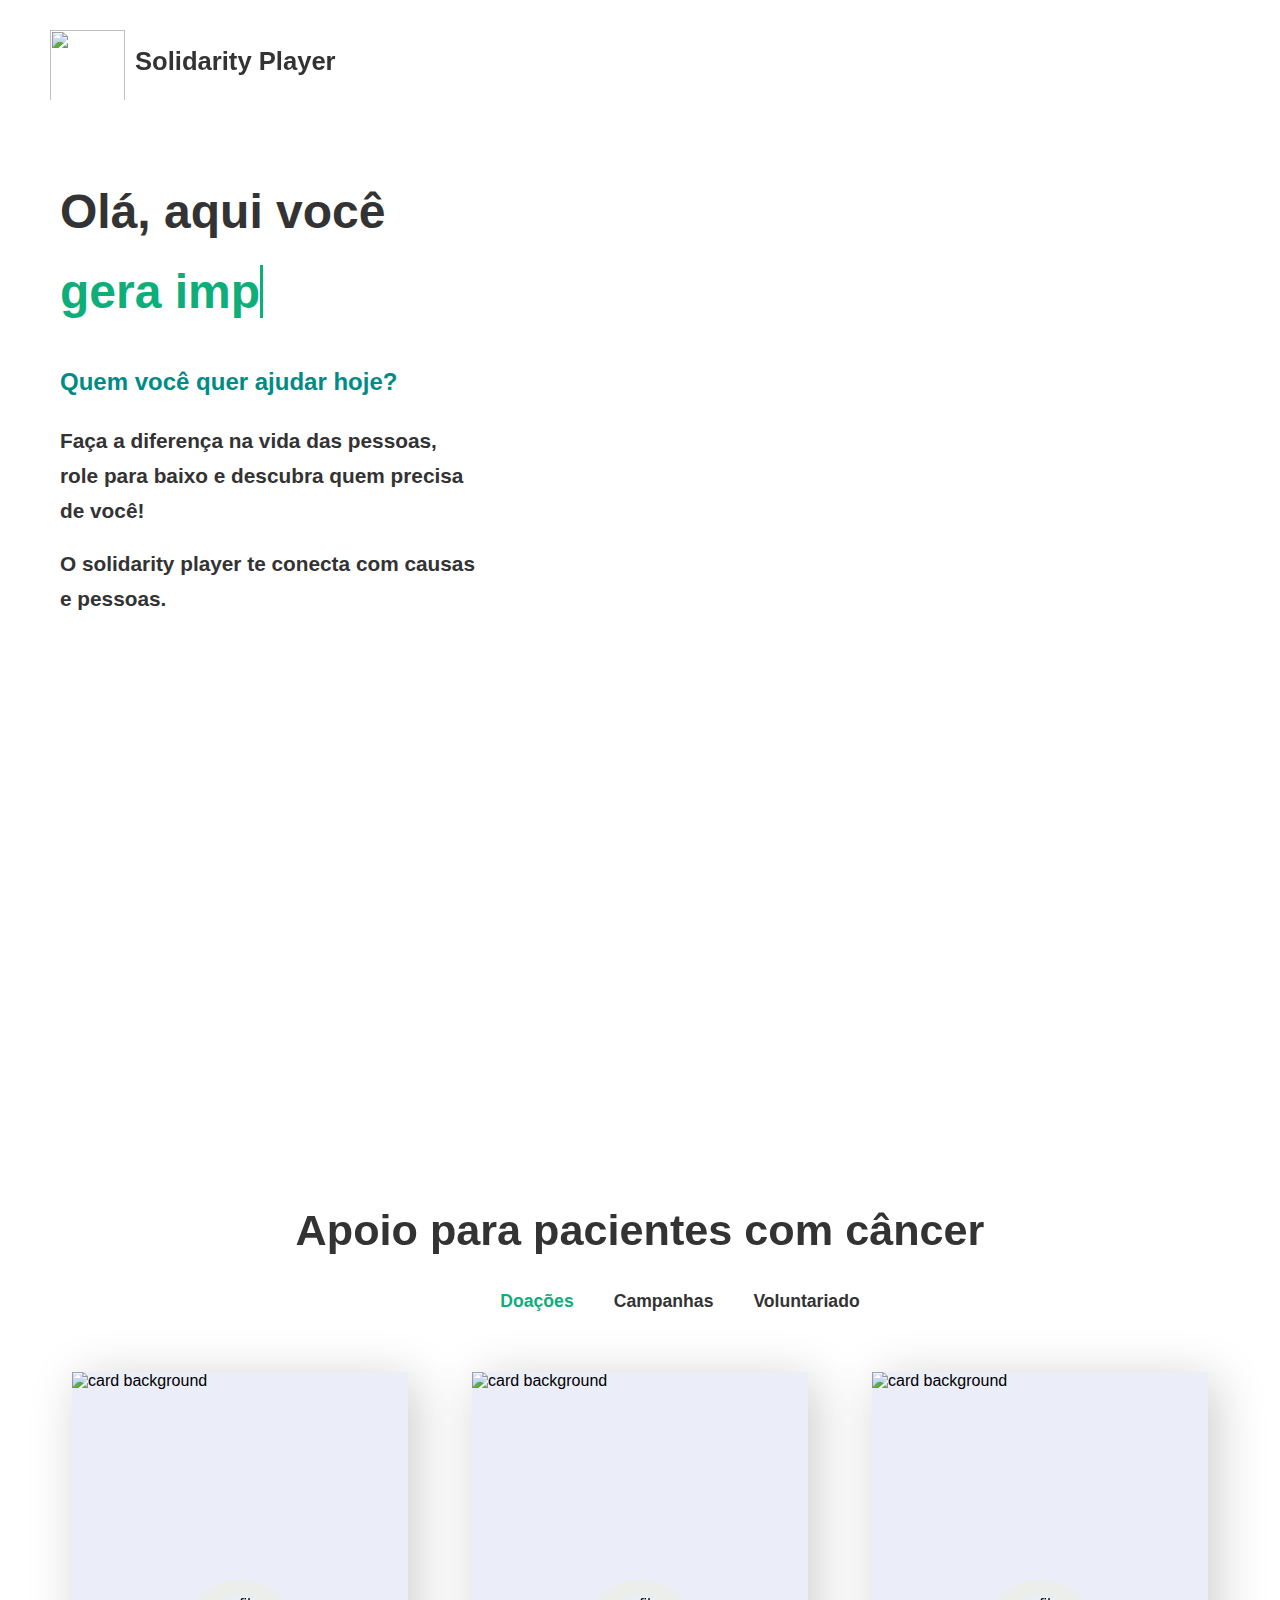
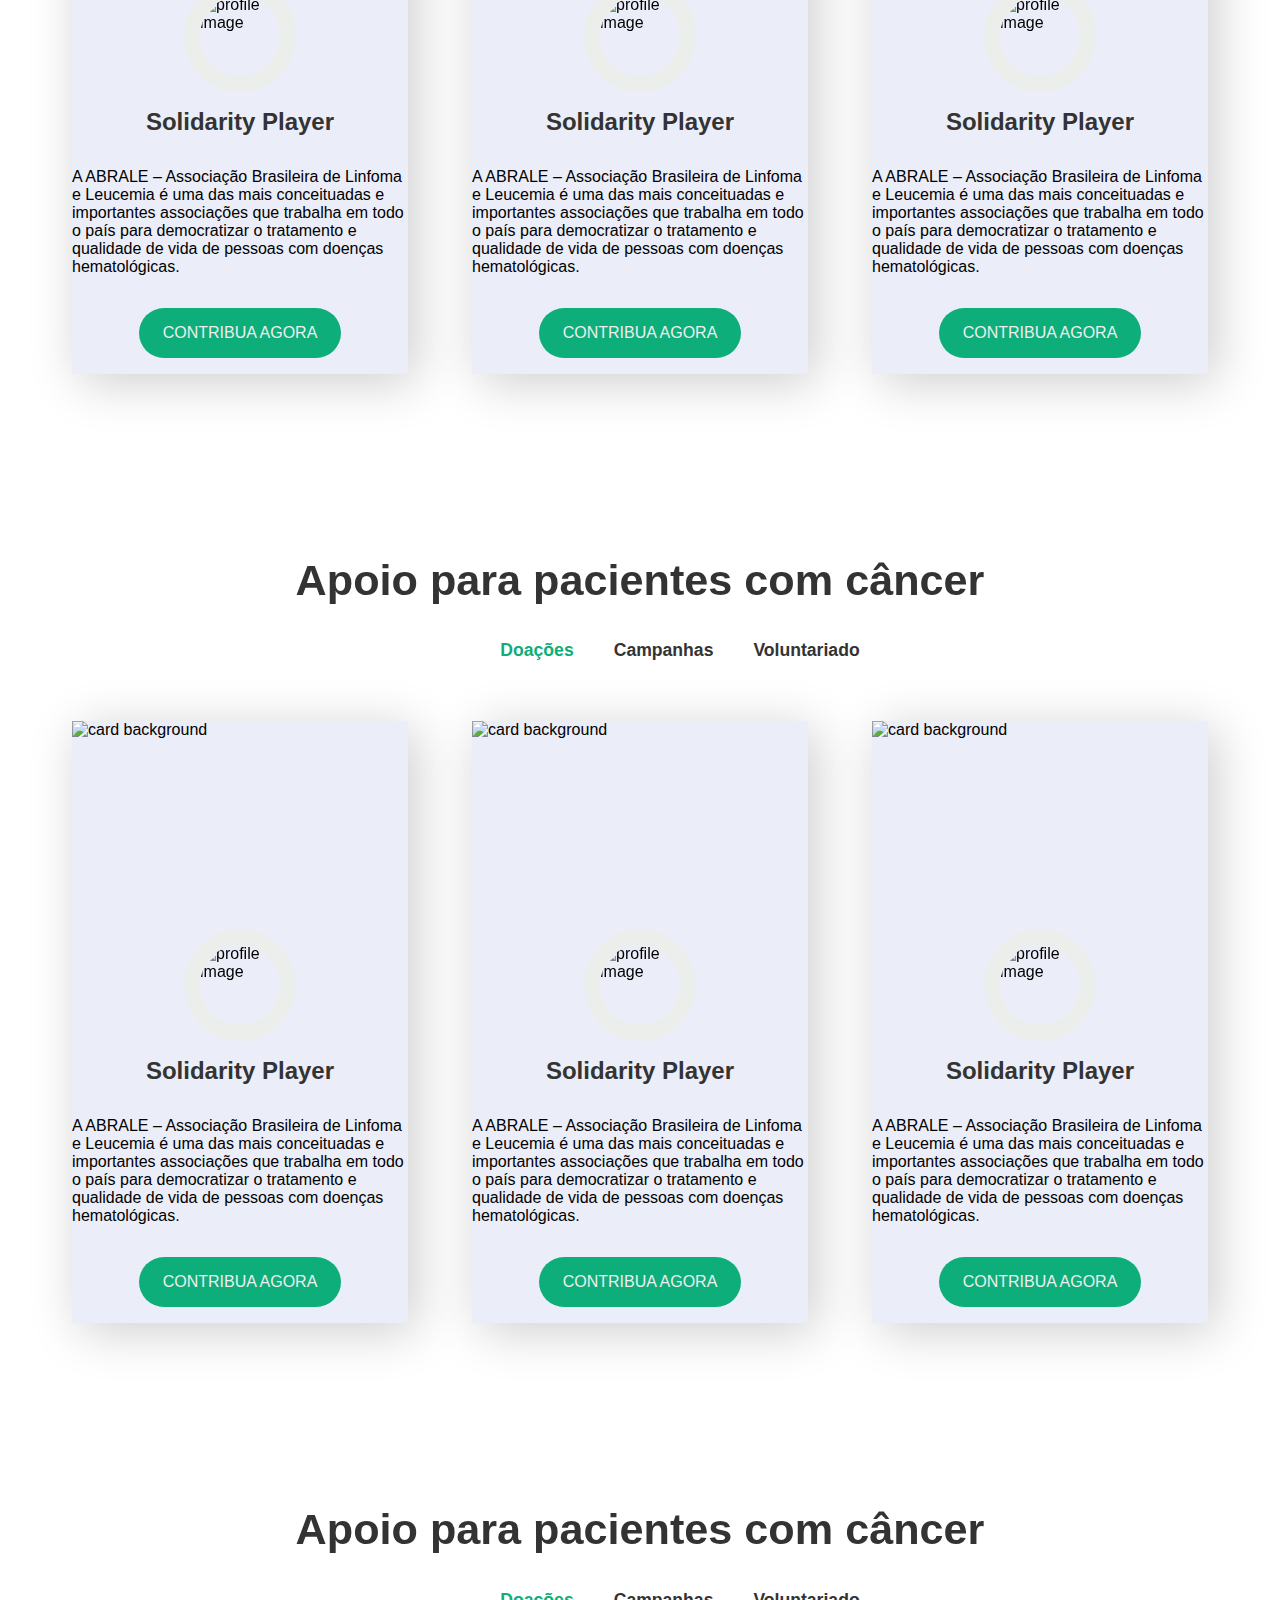
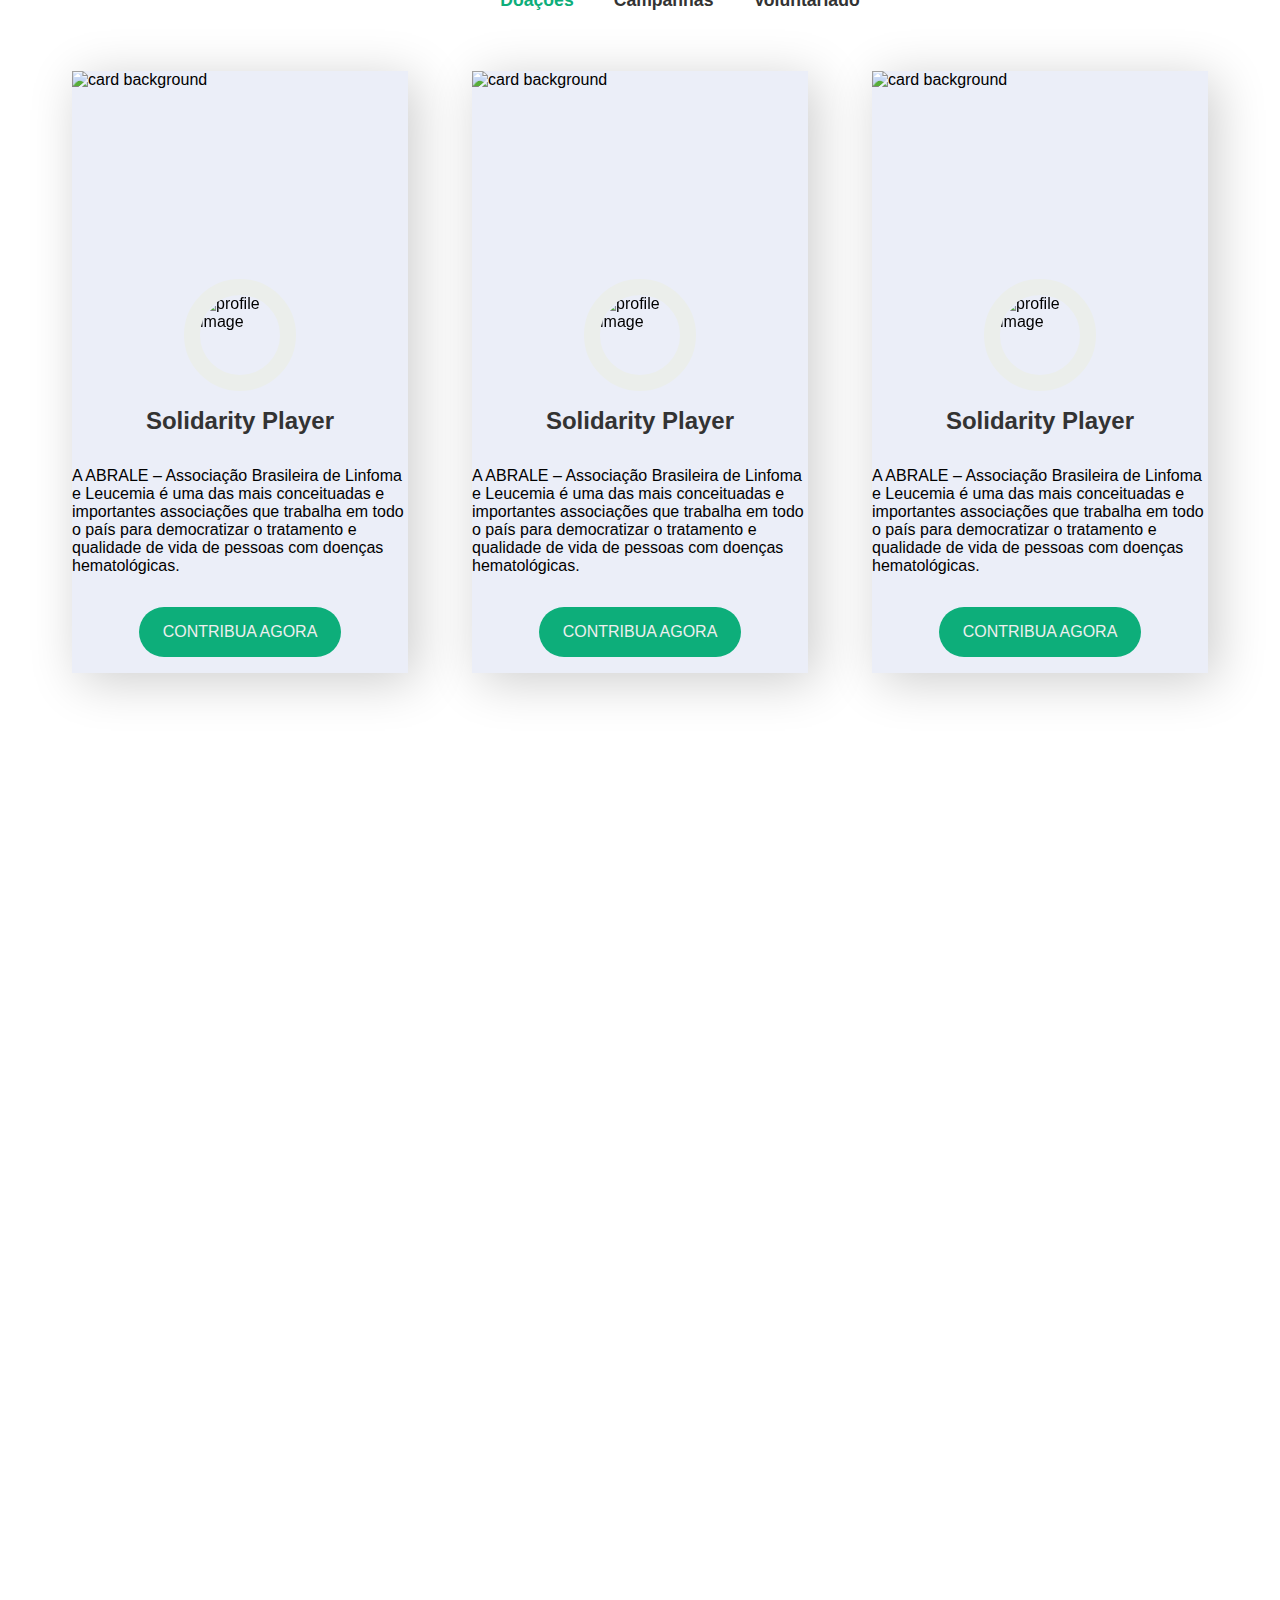
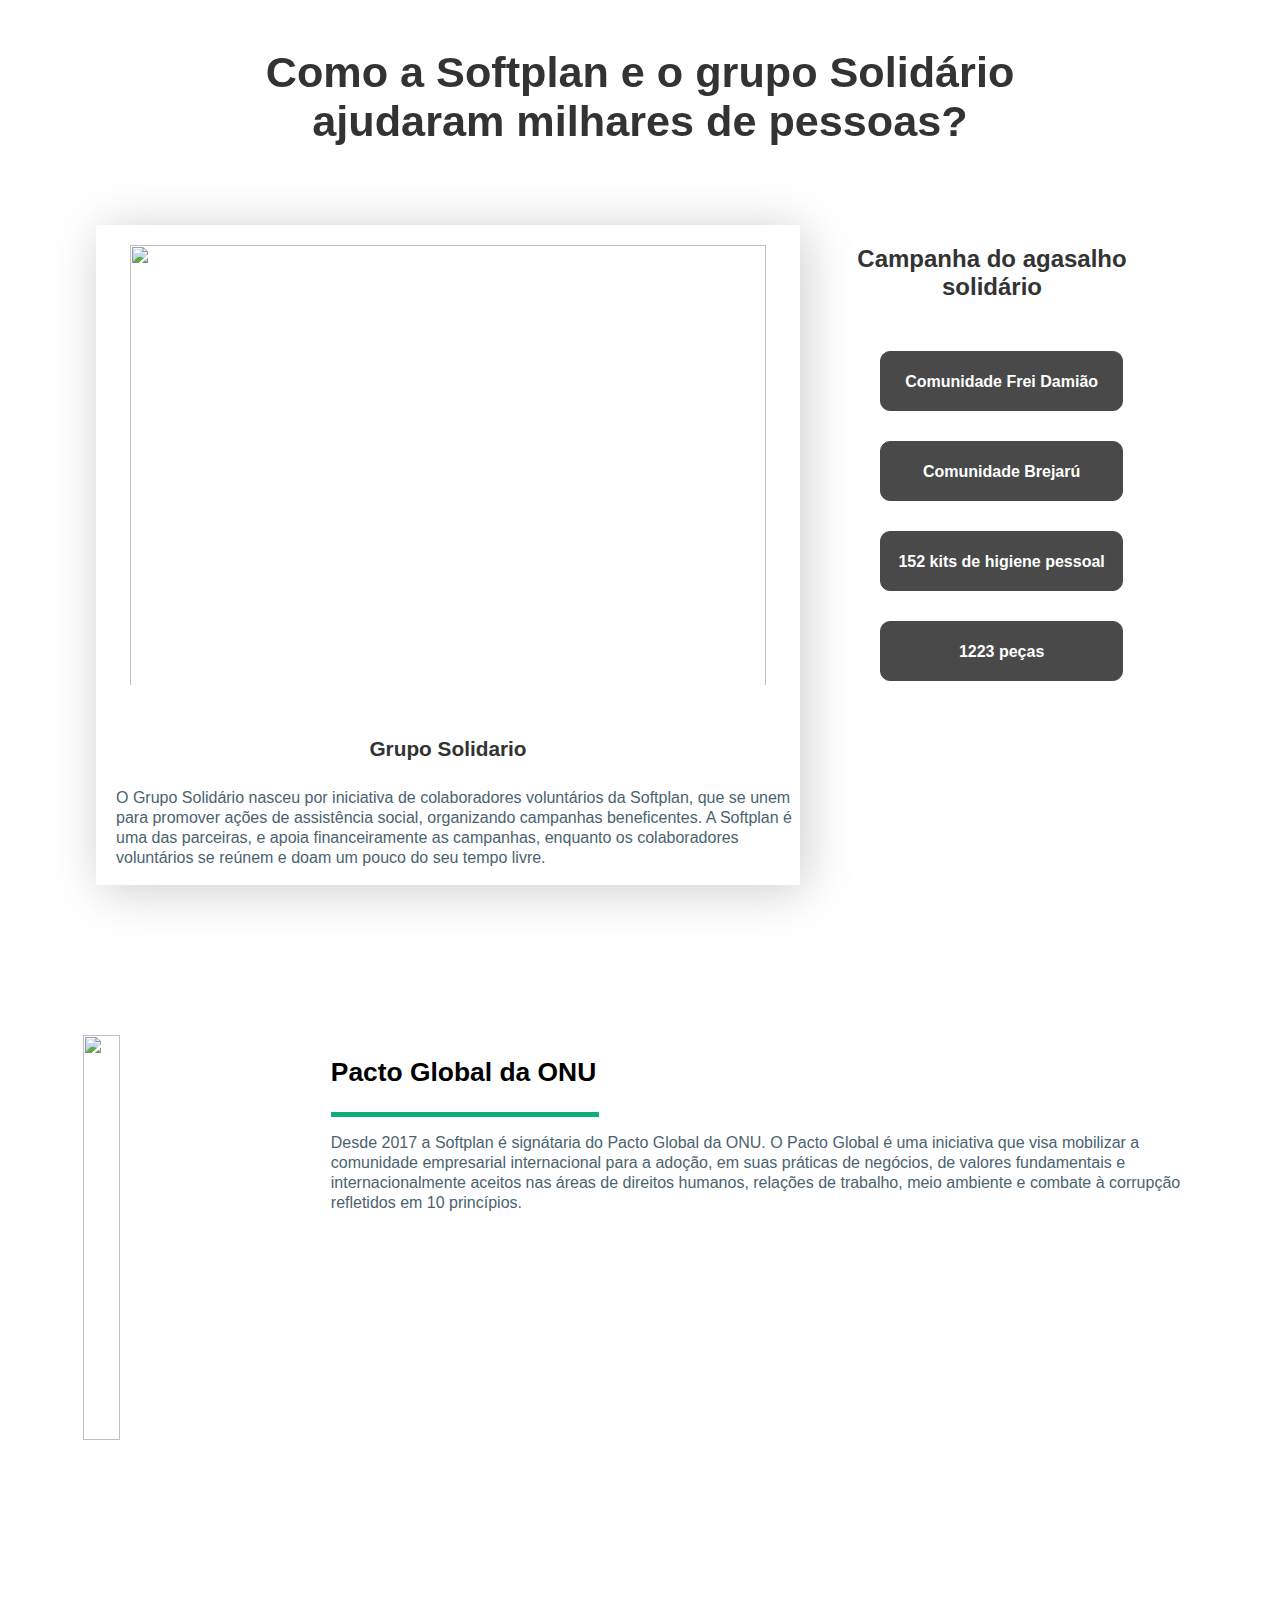
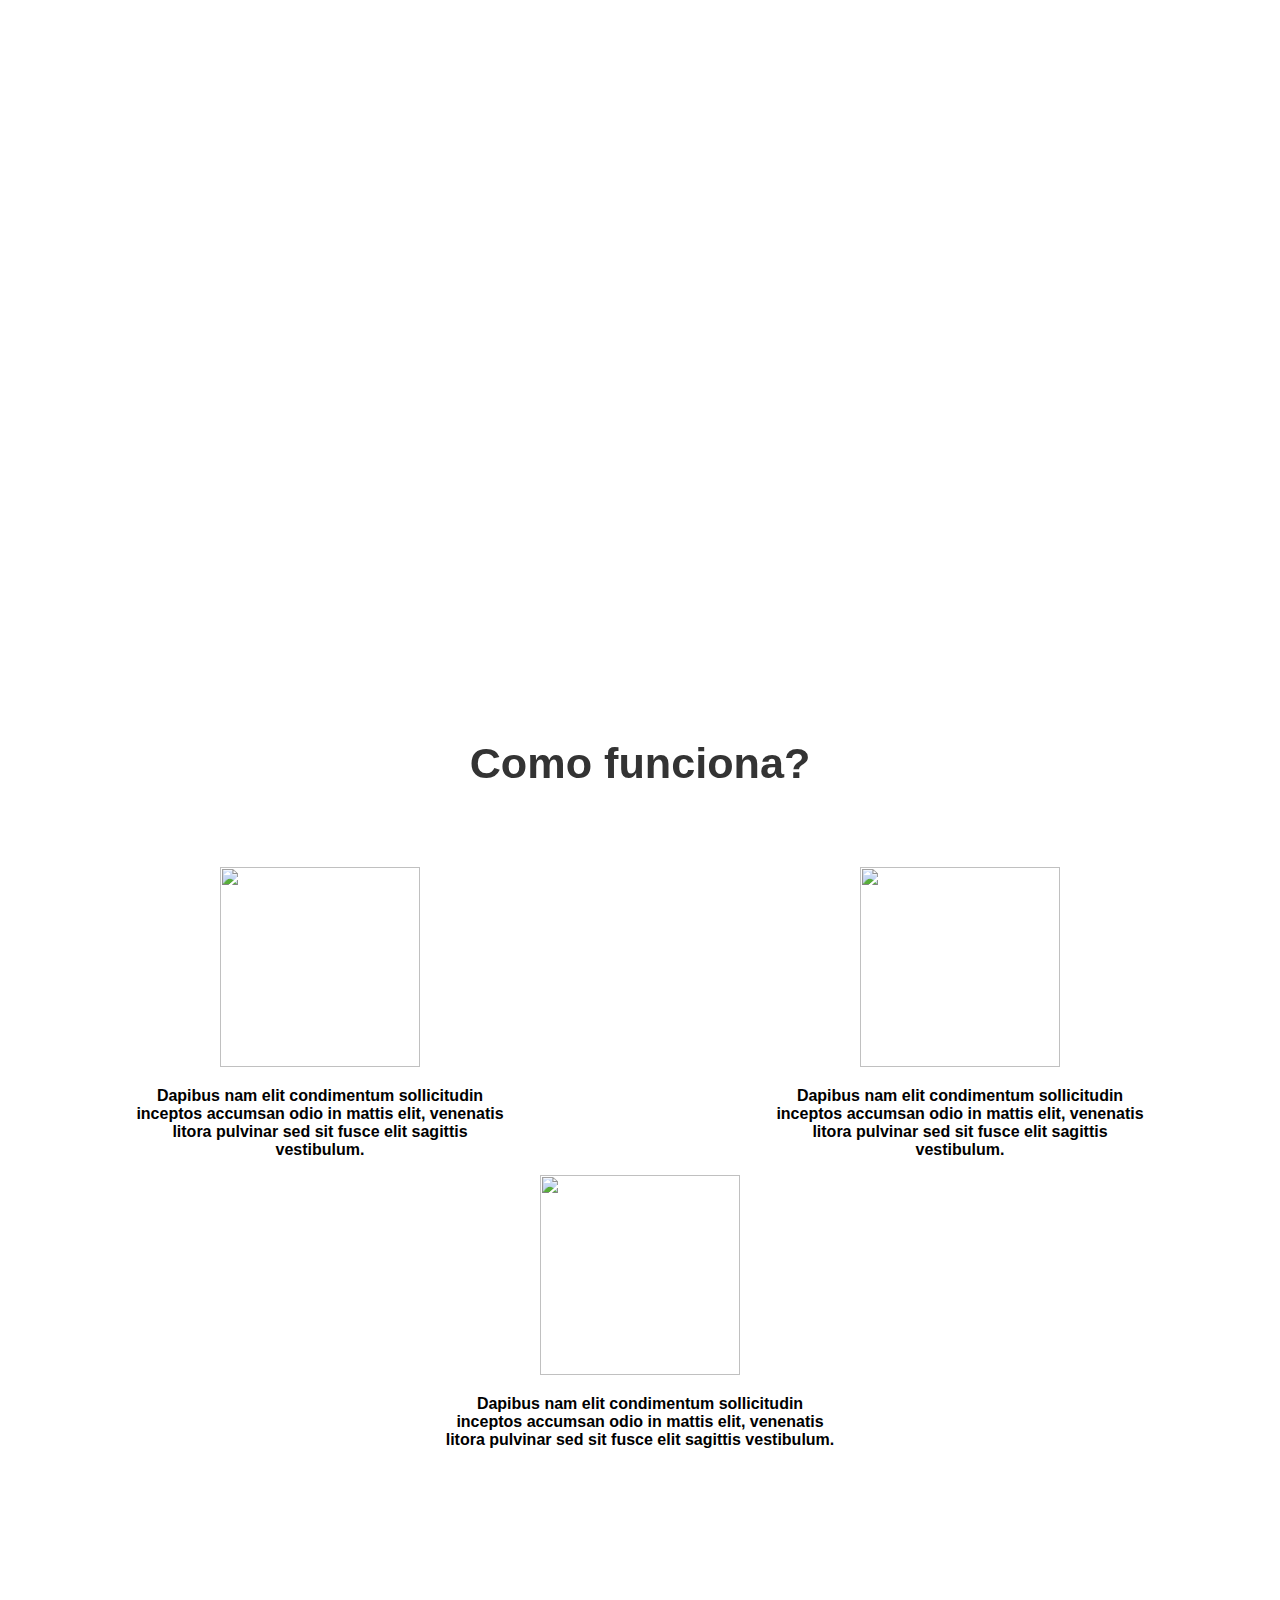
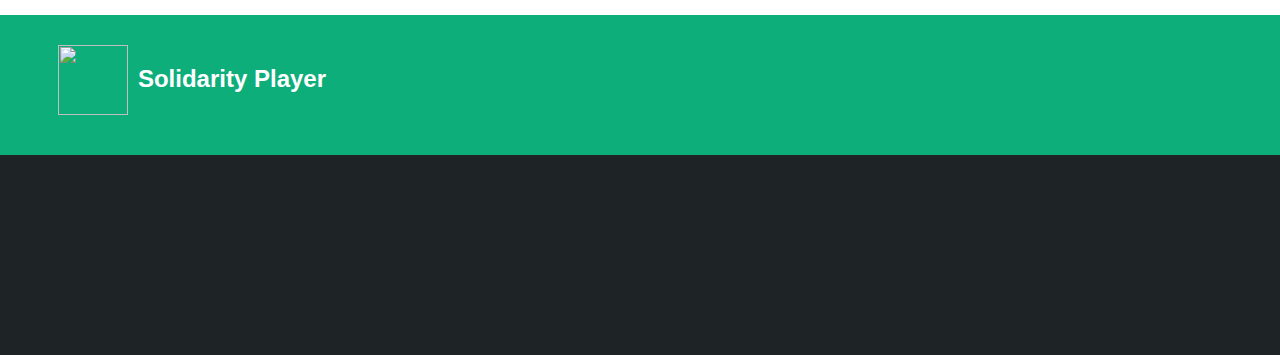
==== commit 8b6d0fc2: ":F" ====
--- a/Home/home.html
+++ b/Home/home.html
@@ -6,7 +6,6 @@
     <meta http-equiv="X-UA-Compatible" content="ie=edge">
     <title>Home</title>
     <link rel="shortcut icon" type="image/x-icon" href="imagens/7618Logo.ico">
-    <link rel="stylesheet" href="imagens/Logo.png" type="img">
     <link rel="stylesheet" type="text/css" href="home.css">
     <link href="https://stackpath.bootstrapcdn.com/font-awesome/4.7.0/css/font-awesome.min.css" rel="stylesheet">
     <script src="https://code.jquery.com/jquery-3.4.1.js"></script>
@@ -64,7 +63,7 @@
             </div>
             <div class="navbar">
                 <div class="logo">
-                    <img src="imagens/logo.png"/>
+                    <img src="imagens/Logo.png"/>
                     <h1>Solidarity Player</h1>
                 </div>
                 <div class="menu">
@@ -72,7 +71,11 @@
                         <li><a class="ancora-scroll" href="#causas">Causas</a></li>
                         <li><a class="ancora-scroll" href="#sobre">Sobre</a></li>
                         <li><a class="ancora-scroll" href="#como-funciona">Como funciona?</a></li>
-                        <li><a class="nav-link" href="#" id="popUpAparecer">Login</a></li>
+                        <li><a class="nav-link" href="#" id="popUpAparecer">Entrar | Cadastrar</a>
+                            <ul class="deslogar">
+                                <li><a href="">Deslogar</a></li>
+                            </ul>
+                        </li>
                     </ul>
                 </div>
             </div>
@@ -135,7 +138,7 @@
                             <p>A ABRALE – Associação Brasileira de Linfoma e Leucemia é uma das mais conceituadas e importantes associações 
                                 que trabalha em todo o país para democratizar o tratamento e qualidade de vida de pessoas com doenças hematológicas.
                             </p>
-                            <a href="#" class="btn-doar">Contribua agora</a>
+                            <a href="../SobreCampanha/sobreCampanha.html" class="btn-doar">Contribua agora</a>
                         </div>
                         <div class="card">
                             <img src="imagens/back.jpg" alt="card background" class="card-img">
@@ -166,7 +169,7 @@
                             <p>A ABRALE – Associação Brasileira de Linfoma e Leucemia é uma das mais conceituadas e importantes associações 
                                 que trabalha em todo o país para democratizar o tratamento e qualidade de vida de pessoas com doenças hematológicas.
                             </p>
-                            <a href="#" class="btn-doar">Contribua agora</a>
+                            <a href="../SobreVoluntariado/sobreVoluntariado.html" class="btn-doar">Contribua agora</a>
                         </div>
                         <div class="card">
                             <img src="imagens/back.jpg" alt="card background" class="card-img">
@@ -401,16 +404,14 @@
             </div>
         </div> 
     </section>
-    <section>
         <section id="sobre">
             <div class="img-impacto">
                 <h1>Como você quer o mundo?</h1>
                 <h2>A mudança começa a partir de você!</h2>
             </div>
         </section>
-    </section>
     <section  class="sobre">
-        <h1> Como o grupo Solidario ajudou </br> milhares de pessoas?</h1>
+        <h1> Como a Softplan e o grupo Solidário </br> ajudaram milhares de pessoas?</h1>
         <div class="container-sobre">
             <div class="container-sobre-img">
                 <img src="imagens/campanha_do-_agasalho_03-768x768.jpg" alt="">
@@ -444,7 +445,23 @@
                 </div>
             </div>
         </div>
+        <div class="container-sobre-pacto-global">
+            <img src="imagens/img-pacto-onu.jpg" alt="">
+            <div class="container-sobre-info-pacto-global">
+                <div class="title"><h2>Pacto Global da ONU</h2></div>
+                <p>Desde 2017 a Softplan é signátaria do Pacto Global da ONU. O Pacto Global é uma iniciativa que 
+                    visa mobilizar a comunidade empresarial internacional para a adoção, em suas práticas de negócios,
+                    de valores fundamentais e internacionalmente aceitos nas áreas de direitos humanos, relações de
+                    trabalho, meio ambiente e combate à corrupção refletidos em 10 princípios.</p>
+            </div>
+        </div>
     </section>
+    <section id="funciona">
+            <div class="img-impacto2">
+                <h1>Como você quer o mundo?</h1>
+                <h2>A mudança começa a partir de você!</h2>
+            </div>
+        </section>
     <section id="como-funciona" class="como-funciona">
         <h1>Como funciona?</h1>
         <div class="container">
@@ -512,7 +529,15 @@
         </div>
     </div>
     <footer>
-        
+        <div class="footer-info">
+            <div class="footer-logo">
+                <img src="imagens/unnamed.png" alt="">
+                <h2>Solidarity Player</h2>
+            </div>
+        </div>
+        <div class="footer-nav-menu">
+
+        </div>
     </footer>
     <script src="home.js"></script>
 </body>
--- a/Home/home.css
+++ b/Home/home.css
@@ -1,10 +1,10 @@
 @font-face{
     font-family: WorkSans;
-    src: url('fontes/WorkSans-Regular.ttf');
+    src: url('../fontes/WorkSans-Regular.ttf');
 }
 @font-face{
     font-family: WorkSansLight;
-    src: url('fontes/WorkSans-ExtraLight.ttf');
+    src: url('../fontes/WorkSans-ExtraLight.ttf');
 }
 
 *{
@@ -92,7 +92,7 @@
 
 .menu ul{
     width: 100%;
-    height: 100px;
+    height: 120px;
     display: flex;
     justify-content: space-around;
     align-items: center;
@@ -100,7 +100,7 @@
 
 .menu ul li{
     list-style: none;
-
+    height: 50px;
 }
 
 
@@ -126,6 +126,27 @@
 .menu ul li a.active {
   color: #000;
 }
+
+.menu ul .deslogar{
+    display: none;
+    background-color: #eee;
+    height: 30px;
+    padding: 4px 0 0 0;
+    text-align: center;
+}
+
+.menu ul .deslogar li a{
+    color: #000;
+}
+
+.menu ul li:hover > .deslogar{
+    display: block;
+}
+
+.menu ul .deslogar li a::after{
+   display: none;
+}
+
 .responsive-bar{
     width: 100%;
     height: 100px;
@@ -221,17 +242,32 @@
         background-size: 500px 300px;
         background-position: right 100px;
     }
-    .container{
+    .causa{
         padding-top: 1400px;
     }
     .sobre{
+        padding-top: 50px;
+    }
+
+    .menu ul .deslogar{
+        background-color: #eee;
+        height: 30px;
+        padding: 0;
+    }
+
+    .menu ul .deslogar li{
+        padding: 3px 0 0 0;
+    }
+
+    #sobre{
         padding-top: 1400px;
     }
+
 }
 
 @media screen and (min-width: 816px) and (max-width: 1200px){
 
-    .container{
+    .causa{
         padding-top: 700px
     }
 
@@ -446,13 +482,14 @@
 .sobre .container-sobre-img h4{
     font-size: 1.3rem;
     color: #333;
-    
 }
 
 .sobre .container-sobre-img p{
     color: #4b636e;
     line-height: 20px;
     font-size: 1rem;
+    text-align: left; 
+    padding-left: 20px;
 }
 
 .sobre .container-sobre-info{
@@ -479,6 +516,39 @@
     color: #fff;
     text-align: center;
 }
+
+.sobre .container-sobre-pacto-global{
+    display: flex;
+    padding-top: 150px;
+    justify-content: center;
+    
+}
+
+.sobre .container-sobre-pacto-global img{
+    width: 17%;
+    height: 45vh;
+}
+
+.sobre .container-sobre-info-pacto-global{
+    width: 70%;
+    text-align: left;
+    padding-left: 30px;
+}
+
+.sobre .container-sobre-info-pacto-global .title{
+    border-bottom: 5px solid #0dae7a;
+    width: 31%;
+    height: 60px;
+    justify-content: center;
+    font-size: 1.1rem;
+}
+
+.sobre .container-sobre-info-pacto-global p{
+    color: #4b636e;
+    line-height: 20px;
+    font-size: 1rem;
+}
+
 
 .como-funciona h1{
     font-size: 2.7rem;
@@ -761,7 +831,7 @@
 .img-impacto {
     width: 100%;
     height: 80vh;
-    background-image: url("imagens/people-3137670_1920.png");
+    background-image: url("imagens/people-3137670_1920\ \(2\).png");
     background-repeat: no-repeat;
     background-size: cover;
     margin-top: 80px;
@@ -777,4 +847,56 @@
 
 .img-impacto h2{
     font-size: 3rem;
+}
+
+.img-impacto2 {
+    width: 100%;
+    height: 80vh;
+    background-image: url("imagens/people-3137672_1920\ \(1\).png");
+    background-repeat: no-repeat;
+    background-size: cover;
+    margin-top: 80px;
+    color: #fff;
+    text-align: center;
+}
+
+.img-impacto2 h1{
+    font-size: 4rem;
+    padding-top: 150px;
+}
+
+.img-impacto2 h2{
+    font-size: 3rem;
+}
+
+footer{
+    padding-top: 150px;
+}
+
+.footer-info{
+    display: flex;
+    color: #fff;
+    background-color: #0dae7a;
+    height: 140px;
+}
+
+.footer-logo{
+    display: flex;
+    width: 30%;
+    padding-top: 30px;
+    justify-content: center;
+}
+
+.footer-logo img{
+    width: 70px;
+    height: 70px;
+}
+
+.footer-logo h2{
+    padding-left: 10px;
+}
+
+.footer-nav-menu{
+    height: 200px;
+    background-color: #1e2326;
 }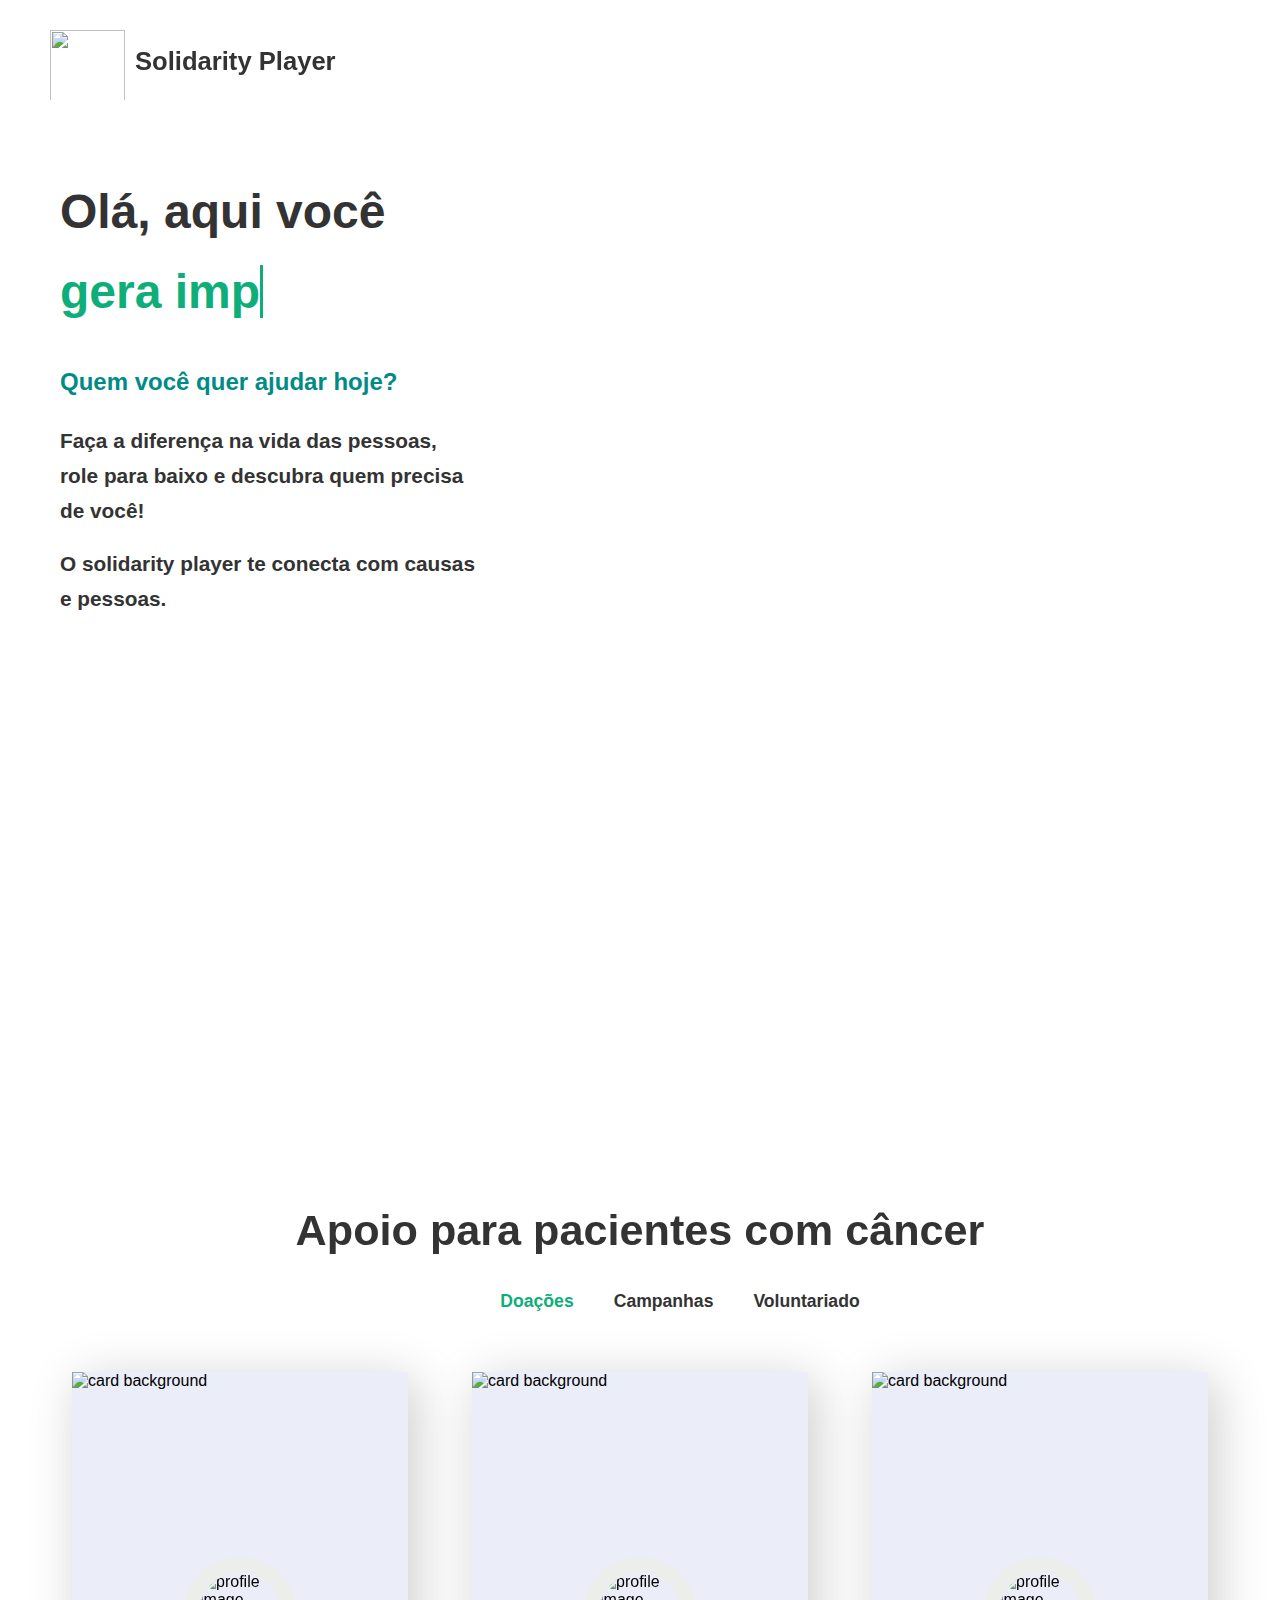
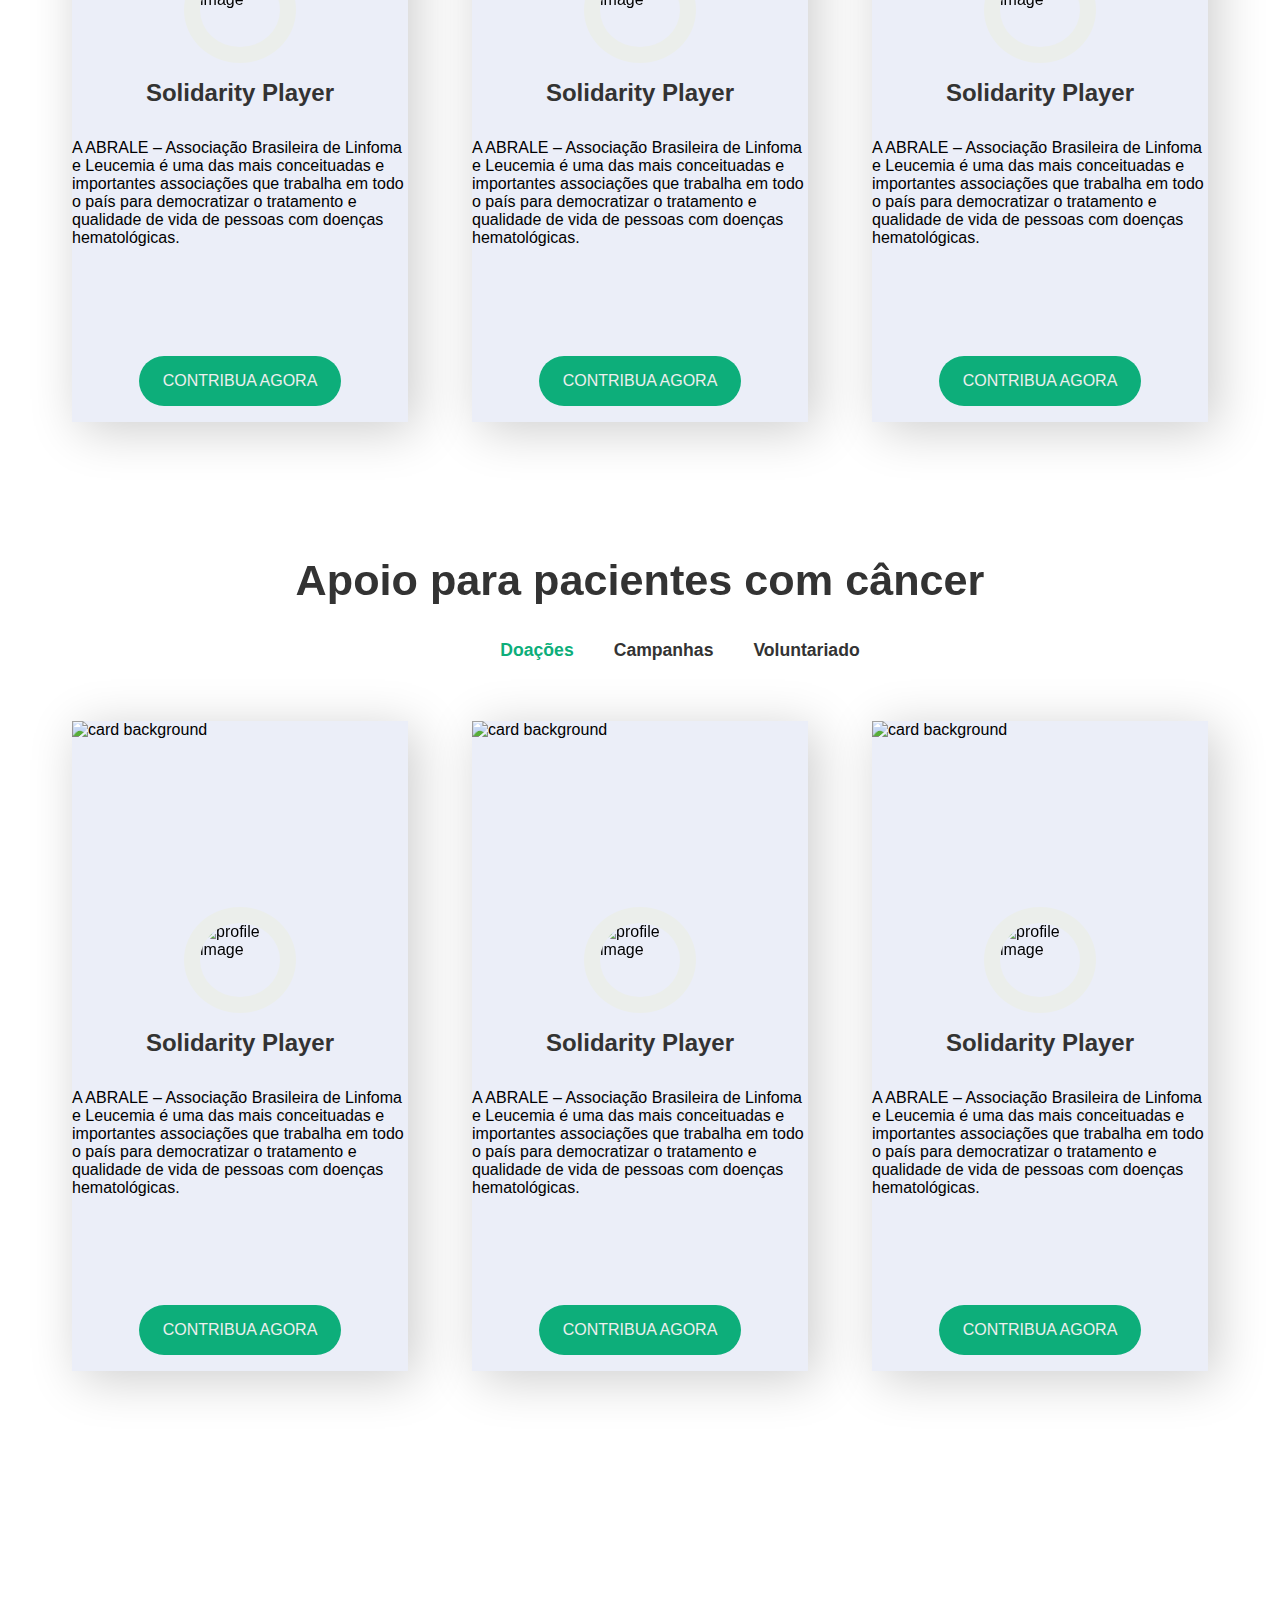
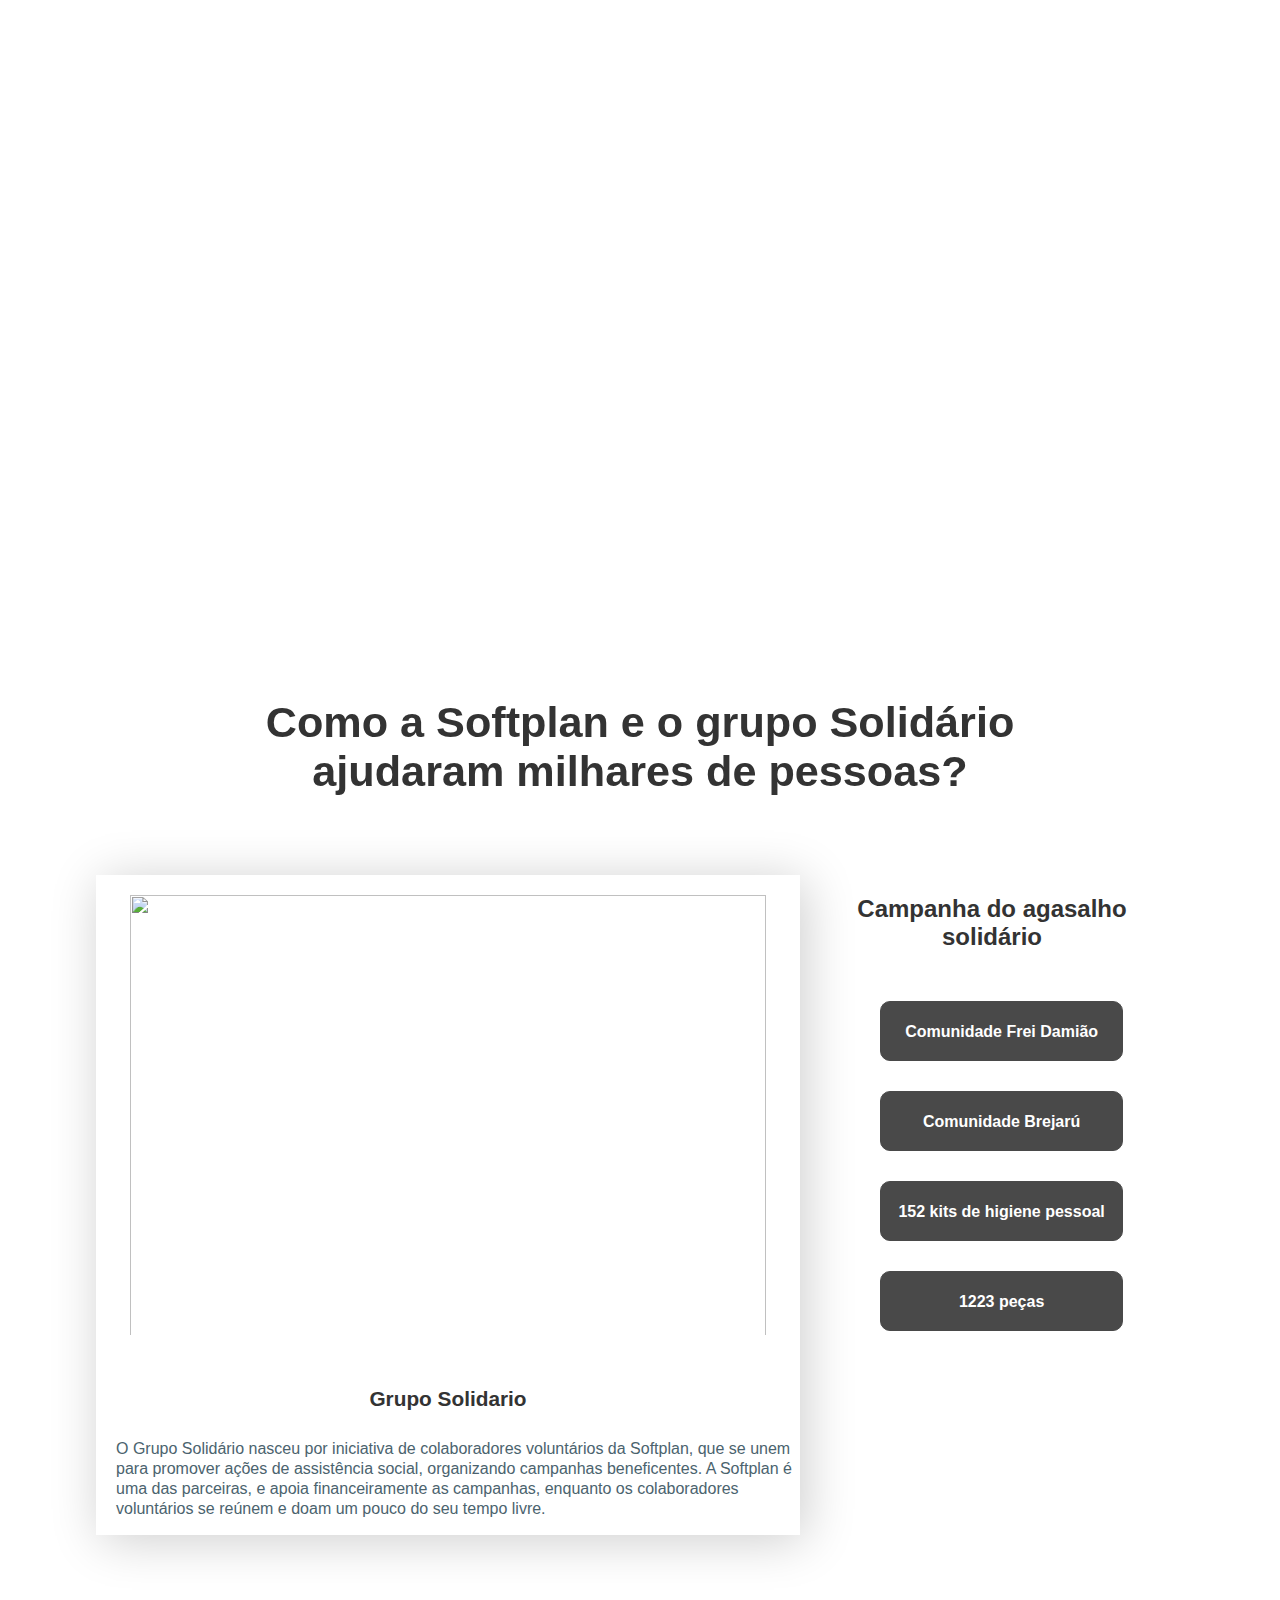
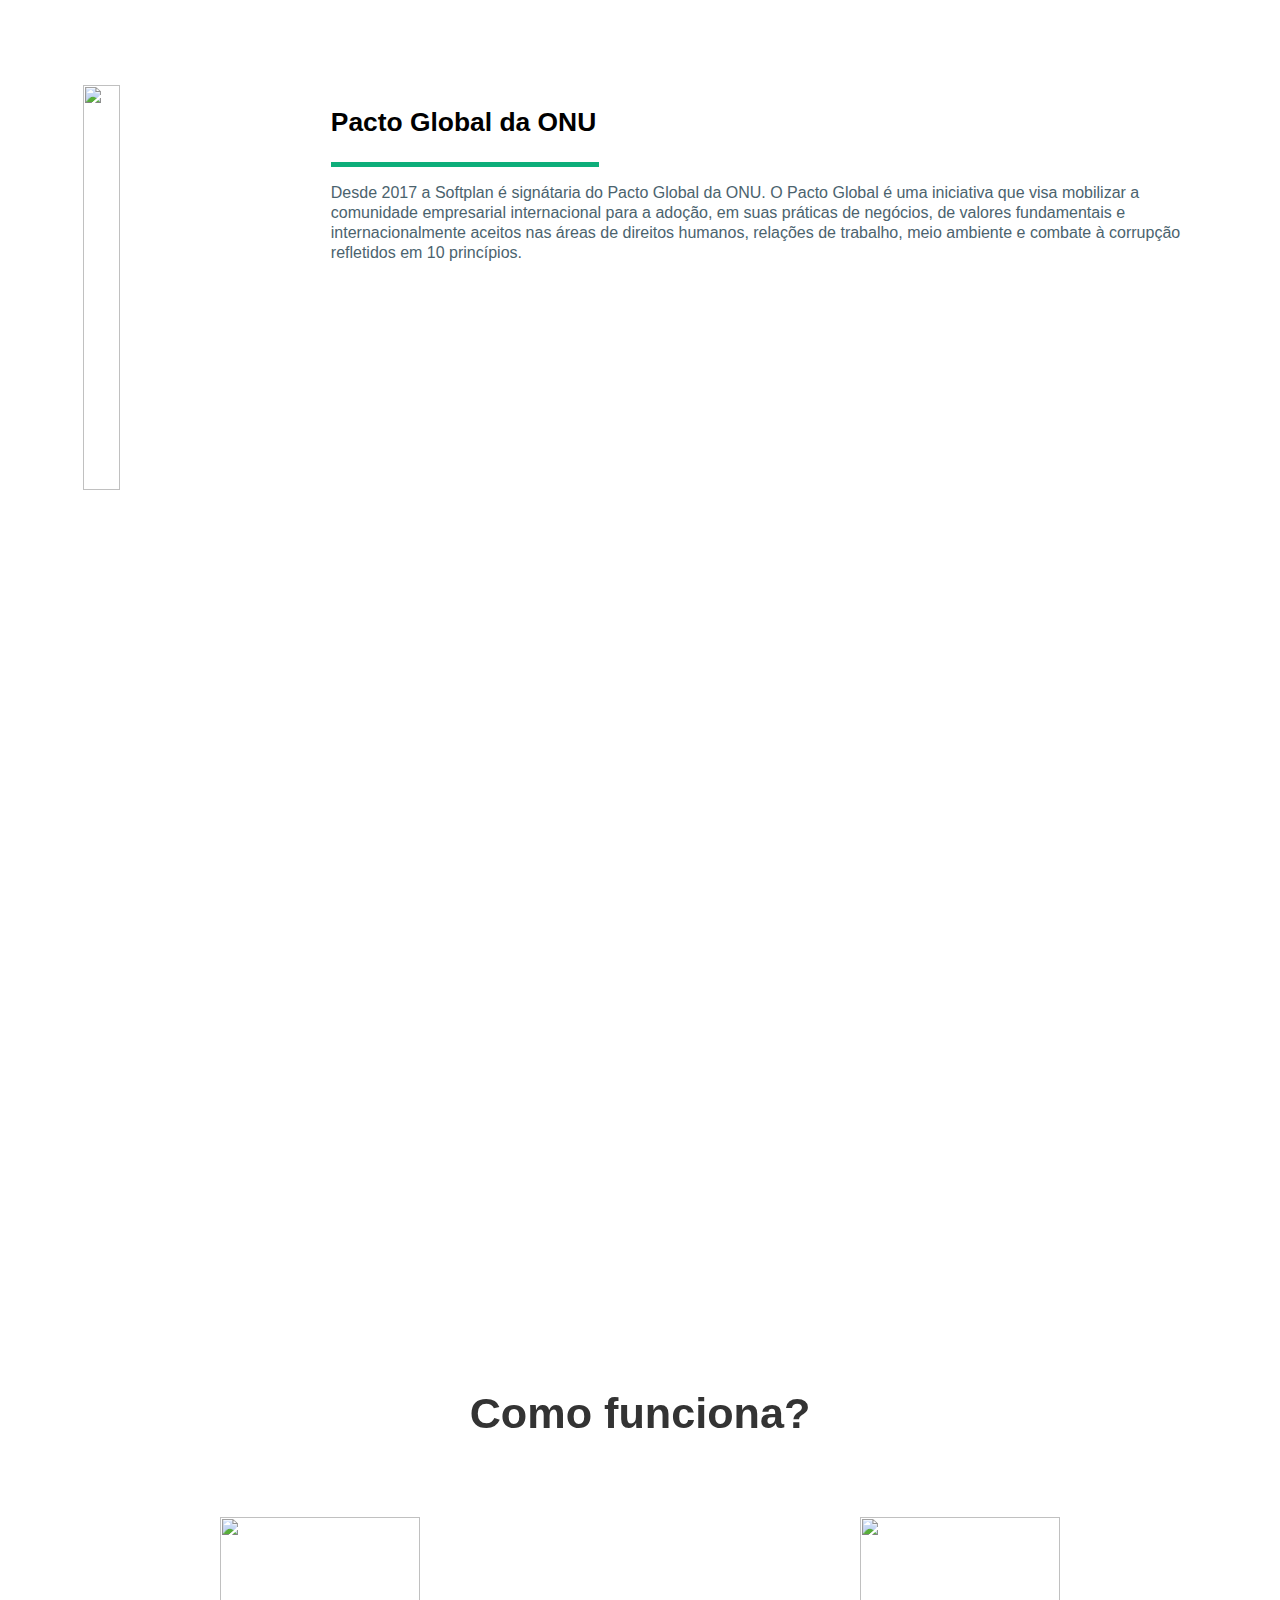
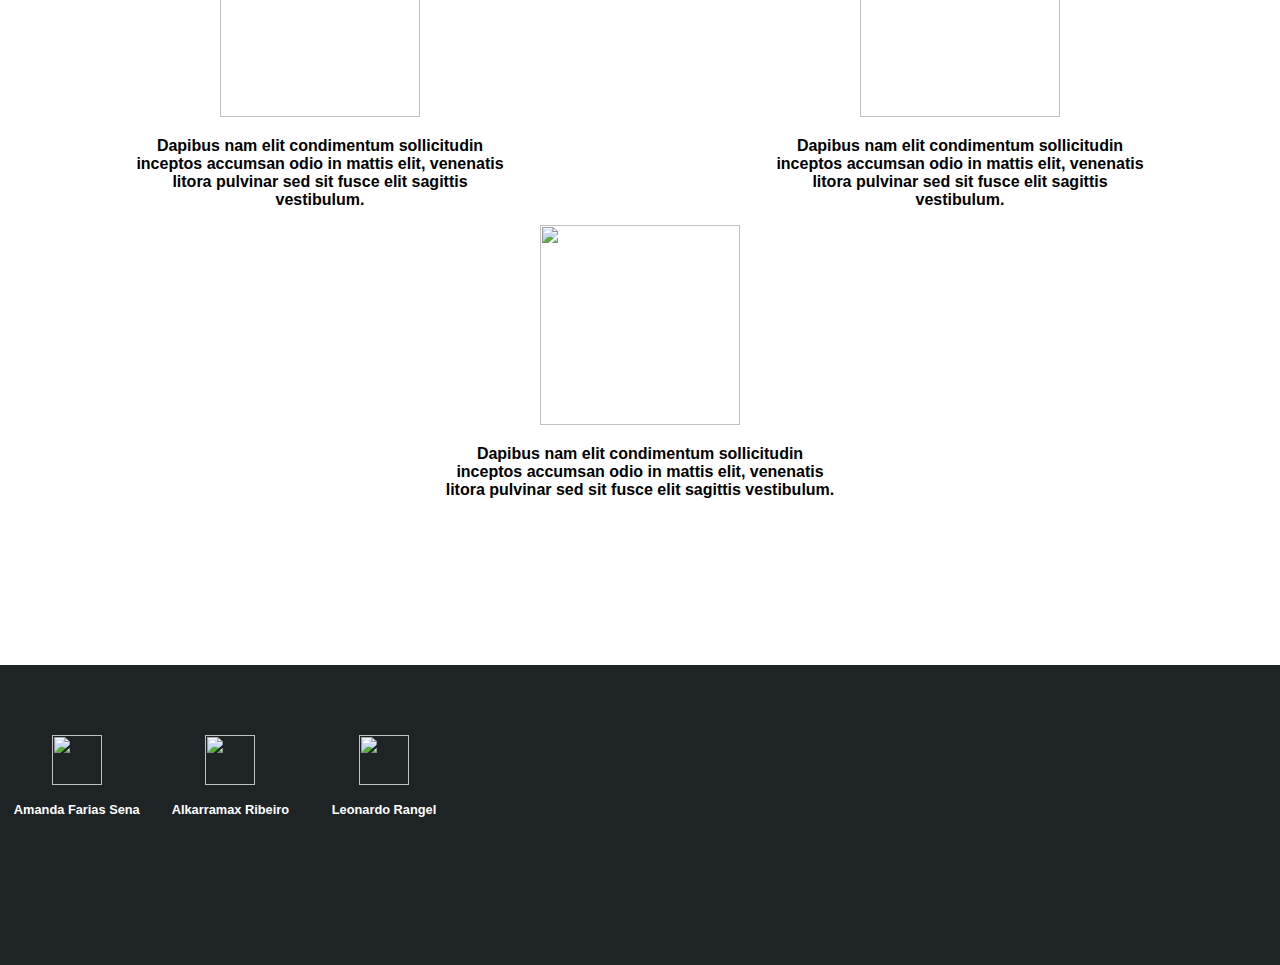
==== commit c7c135dc: ":)" ====
--- a/Home/home.html
+++ b/Home/home.html
@@ -194,112 +194,6 @@
             </div>
         </div>
     </section>
-    <section>
-        <div class="causa">
-            <h2 class="h2card">Apoio para pacientes com câncer</h2>
-            <div class="tab-wrapper">
-                <ul>
-                    <li><a href="#" class="active" data-product-info-link="1">Doações</a></li>
-                    <li><a href="#" data-product-info-link="2">Campanhas</a></li>
-                    <li><a href="#" data-product-info-link="3">Voluntariado</a></li>
-                </ul>
-                    <div class="product-info-tab" data-product-info-tab="1" style="display: block;">
-                        <div class="card-wrapper">
-                            <div class="card">
-                                <img src="imagens/back.jpg" alt="card background" class="card-img">
-                                <img src="imagens/logo-branco-300x287.png" alt="profile image" class="profile-img">
-                                <h1>Solidarity Player</h1>
-                                <p>A ABRALE – Associação Brasileira de Linfoma e Leucemia é uma das mais conceituadas e importantes associações 
-                                    que trabalha em todo o país para democratizar o tratamento e qualidade de vida de pessoas com doenças hematológicas.
-                                </p>
-                                <a href="#" class="btn-doar">Contribua agora</a>
-                            </div>
-                            <div class="card">
-                                <img src="imagens/back.jpg" alt="card background" class="card-img">
-                                <img src="imagens/logo-branco-300x287.png" alt="profile image" class="profile-img">
-                                <h1>Solidarity Player</h1>
-                                <p>A ABRALE – Associação Brasileira de Linfoma e Leucemia é uma das mais conceituadas e importantes associações 
-                                    que trabalha em todo o país para democratizar o tratamento e qualidade de vida de pessoas com doenças hematológicas.
-                                </p>
-                                <a href="#" class="btn-doar">Contribua agora</a>
-                            </div>
-                            <div class="card">
-                                <img src="imagens/back.jpg" alt="card background" class="card-img">
-                                <img src="imagens/logo-branco-300x287.png" alt="profile image" class="profile-img">
-                                <h1>Solidarity Player</h1>
-                                <p>A ABRALE – Associação Brasileira de Linfoma e Leucemia é uma das mais conceituadas e importantes associações 
-                                    que trabalha em todo o país para democratizar o tratamento e qualidade de vida de pessoas com doenças hematológicas.
-                                </p>
-                                <a href="#" class="btn-doar">Contribua agora</a>
-                            </div>
-                        </div>
-                    </div>
-                    <div class="product-info-tab" data-product-info-tab="2">
-                        <div class="card-wrapper">
-                            <div class="card">
-                            <img src="imagens/back.jpg" alt="card background" class="card-img">
-                            <img src="imagens/logo-branco-300x287.png" alt="profile image" class="profile-img">
-                            <h1>Solidarity</h1>
-                            <p>A ABRALE – Associação Brasileira de Linfoma e Leucemia é uma das mais conceituadas e importantes associações 
-                                que trabalha em todo o país para democratizar o tratamento e qualidade de vida de pessoas com doenças hematológicas.
-                            </p>
-                            <a href="#" class="btn-doar">Contribua agora</a>
-                        </div>
-                        <div class="card">
-                            <img src="imagens/back.jpg" alt="card background" class="card-img">
-                            <img src="imagens/logo-branco-300x287.png" alt="profile image" class="profile-img">
-                            <h1>Solidarity</h1>
-                            <p>A ABRALE – Associação Brasileira de Linfoma e Leucemia é uma das mais conceituadas e importantes associações 
-                                que trabalha em todo o país para democratizar o tratamento e qualidade de vida de pessoas com doenças hematológicas.
-                            </p>
-                            <a href="#" class="btn-doar">Contribua agora</a>
-                        </div>
-                        <div class="card">
-                            <img src="imagens/back.jpg" alt="card background" class="card-img">
-                            <img src="imagens/logo-branco-300x287.png" alt="profile image" class="profile-img">
-                            <h1>Solidarity</h1>
-                            <p>A ABRALE – Associação Brasileira de Linfoma e Leucemia é uma das mais conceituadas e importantes associações 
-                                que trabalha em todo o país para democratizar o tratamento e qualidade de vida de pessoas com doenças hematológicas.
-                            </p>
-                            <a href="#" class="btn-doar">Contribua agora</a>
-                        </div>
-                    </div>
-                </div>
-                <div class="product-info-tab" data-product-info-tab="3">
-                    <div class="card-wrapper">
-                        <div class="card">
-                            <img src="imagens/back.jpg" alt="card background" class="card-img">
-                            <img src="imagens/logo-branco-300x287.png" alt="profile image" class="profile-img">
-                            <h1>Solidarity Player</h1>
-                            <p>A ABRALE – Associação Brasileira de Linfoma e Leucemia é uma das mais conceituadas e importantes associações 
-                                que trabalha em todo o país para democratizar o tratamento e qualidade de vida de pessoas com doenças hematológicas.
-                            </p>
-                            <a href="#" class="btn-doar">Contribua agora</a>
-                        </div>
-                        <div class="card">
-                            <img src="imagens/back.jpg" alt="card background" class="card-img">
-                            <img src="imagens/logo-branco-300x287.png" alt="profile image" class="profile-img">
-                            <h1>Solidarity Player</h1>
-                            <p>A ABRALE – Associação Brasileira de Linfoma e Leucemia é uma das mais conceituadas e importantes associações 
-                            que trabalha em todo o país para democratizar o tratamento e qualidade de vida de pessoas com doenças hematológicas.
-                            </p>
-                            <a href="#" class="btn-doar">Contribua agora</a>
-                        </div>
-                        <div class="card">
-                            <img src="imagens/back.jpg" alt="card background" class="card-img">
-                            <img src="imagens/logo-branco-300x287.png" alt="profile image" class="profile-img">
-                            <h1>Solidarity Player</h1>
-                            <p>A ABRALE – Associação Brasileira de Linfoma e Leucemia é uma das mais conceituadas e importantes associações 
-                                que trabalha em todo o país para democratizar o tratamento e qualidade de vida de pessoas com doenças hematológicas.
-                            </p>
-                            <a href="#" class="btn-doar">Contribua agora</a>
-                        </div>
-                    </div>
-                </div>
-            </div>
-        </div>
-    </section>
-    <section>
         <div class="causa">
         <h2 class="h2card">Apoio para pacientes com câncer</h2>
             <div class="tab-wrapper">
@@ -530,13 +424,20 @@
     </div>
     <footer>
         <div class="footer-info">
-            <div class="footer-logo">
-                <img src="imagens/unnamed.png" alt="">
-                <h2>Solidarity Player</h2>
-            </div>
-        </div>
-        <div class="footer-nav-menu">
-
+            <div class="footer-info-img">
+                <div class="footer-img"> 
+                    <img src="imagens/linkedin.png" alt="">
+                    <h3>Amanda Farias Sena</h3>
+                </div>
+                <div class="footer-img"> 
+                    <img src="imagens/linkedin.png" alt="">
+                    <h3>Alkarramax Ribeiro</h3>
+                </div>
+                <div class="footer-img"> 
+                    <img src="imagens/linkedin.png" alt="">
+                    <h3>Leonardo Rangel</h3>
+                </div>
+            </div>
         </div>
     </footer>
     <script src="home.js"></script>
--- a/Home/home.css
+++ b/Home/home.css
@@ -102,7 +102,6 @@
     list-style: none;
     height: 50px;
 }
-
 
  .menu ul li a{
     font-size: 1rem;
@@ -182,6 +181,68 @@
 
 @media screen and (min-width: 0px) and (max-width: 816px) {
 
+    .leftside h1{
+        padding-top: 200px;
+        font-size: 1.5rem;
+    }
+    .header{
+        background-image: url("imagens/Design\ sem\ nome\ \(13\).png");
+        background-size: 500px 300px;
+        background-position: right 100px;
+    }
+    .causa{
+        padding-top: 1400px;
+    }
+    .sobre{
+        padding-top: 50px;
+    }
+
+    .menu ul .deslogar{
+        background-color: #eee;
+        height: 30px;
+        padding: 0;
+    }
+
+    .menu ul .deslogar li{
+        padding: 3px 0 0 0;
+    }
+
+    #sobre{
+        padding-top: 1400px;
+    }
+
+    .sobre .container-sobre{
+        flex-direction: column;
+    }
+
+     .container-sobre-img{
+        width: 100% !important;
+        height: 690px !important;
+    }
+
+    .container-sobre-info{
+        width: 100% !important;
+    }
+
+}
+
+@media screen and (min-width: 816px) and (max-width: 1200px){
+
+    .causa{
+        padding-top: 700px
+    }
+
+    #sobre{
+        padding-top: 700px;
+    }
+
+    .container-sobre-img{
+        height: 720px !important;
+    }
+}
+
+@media screen and (min-width: 0px) and (max-width: 900px){
+
     .responsive-bar{
         display: flex;
     }
@@ -233,49 +294,7 @@
     .active{
         display: block;
     }
-    .leftside h1{
-        padding-top: 200px;
-        font-size: 1.5rem;
-    }
-    .header{
-        background-image: url("imagens/Design\ sem\ nome\ \(13\).png");
-        background-size: 500px 300px;
-        background-position: right 100px;
-    }
-    .causa{
-        padding-top: 1400px;
-    }
-    .sobre{
-        padding-top: 50px;
-    }
-
-    .menu ul .deslogar{
-        background-color: #eee;
-        height: 30px;
-        padding: 0;
-    }
-
-    .menu ul .deslogar li{
-        padding: 3px 0 0 0;
-    }
-
-    #sobre{
-        padding-top: 1400px;
-    }
-
-}
-
-@media screen and (min-width: 816px) and (max-width: 1200px){
-
-    .causa{
-        padding-top: 700px
-    }
-
-    .sobre{
-        padding-top: 700px;
-    }
-}
-
+}
 
 .leftside {
     padding: 140px 0 0 60px;
@@ -383,6 +402,7 @@
 
 .card{
     width: 21rem;
+    height: 650px;
     background-color: #ebeef8;
     display: flex;
     flex-direction: column;
@@ -433,11 +453,16 @@
     text-decoration: none;
 }
 
+.card p{
+    height: 200px;
+}
+
 .card .btn-doar:hover{
     background: #494949;
 }
 
 @media screen and (min-width: 700px){
+    
     .card-wrapper{
         flex-direction: row;
         flex-wrap: wrap;
@@ -450,9 +475,6 @@
     }
 }
 
-.sobre{
-   width: 100%;
-}
 
 .sobre h1{
     font-size: 2.7rem;
@@ -871,32 +893,31 @@
 
 footer{
     padding-top: 150px;
+    
 }
 
 .footer-info{
-    display: flex;
+    width: 100%;
+    height: 300px;
+    background-color: #1e2326;
+}
+.footer-info .footer-info-img{
+    height: 200px;
+    padding-top: 70px;
+    display: flex;
+}
+
+.footer-info .footer-info-img .footer-img {
+    width: 12%;
+    text-align: center;
+}
+
+.footer-info .footer-info-img .footer-img h3{
+    font-size: 0.8rem;
     color: #fff;
-    background-color: #0dae7a;
-    height: 140px;
-}
-
-.footer-logo{
-    display: flex;
-    width: 30%;
-    padding-top: 30px;
-    justify-content: center;
-}
-
-.footer-logo img{
-    width: 70px;
-    height: 70px;
-}
-
-.footer-logo h2{
-    padding-left: 10px;
-}
-
-.footer-nav-menu{
-    height: 200px;
-    background-color: #1e2326;
-}+}
+
+.footer-info .footer-info-img img{
+    width: 50px;
+    height: 50px;
+}
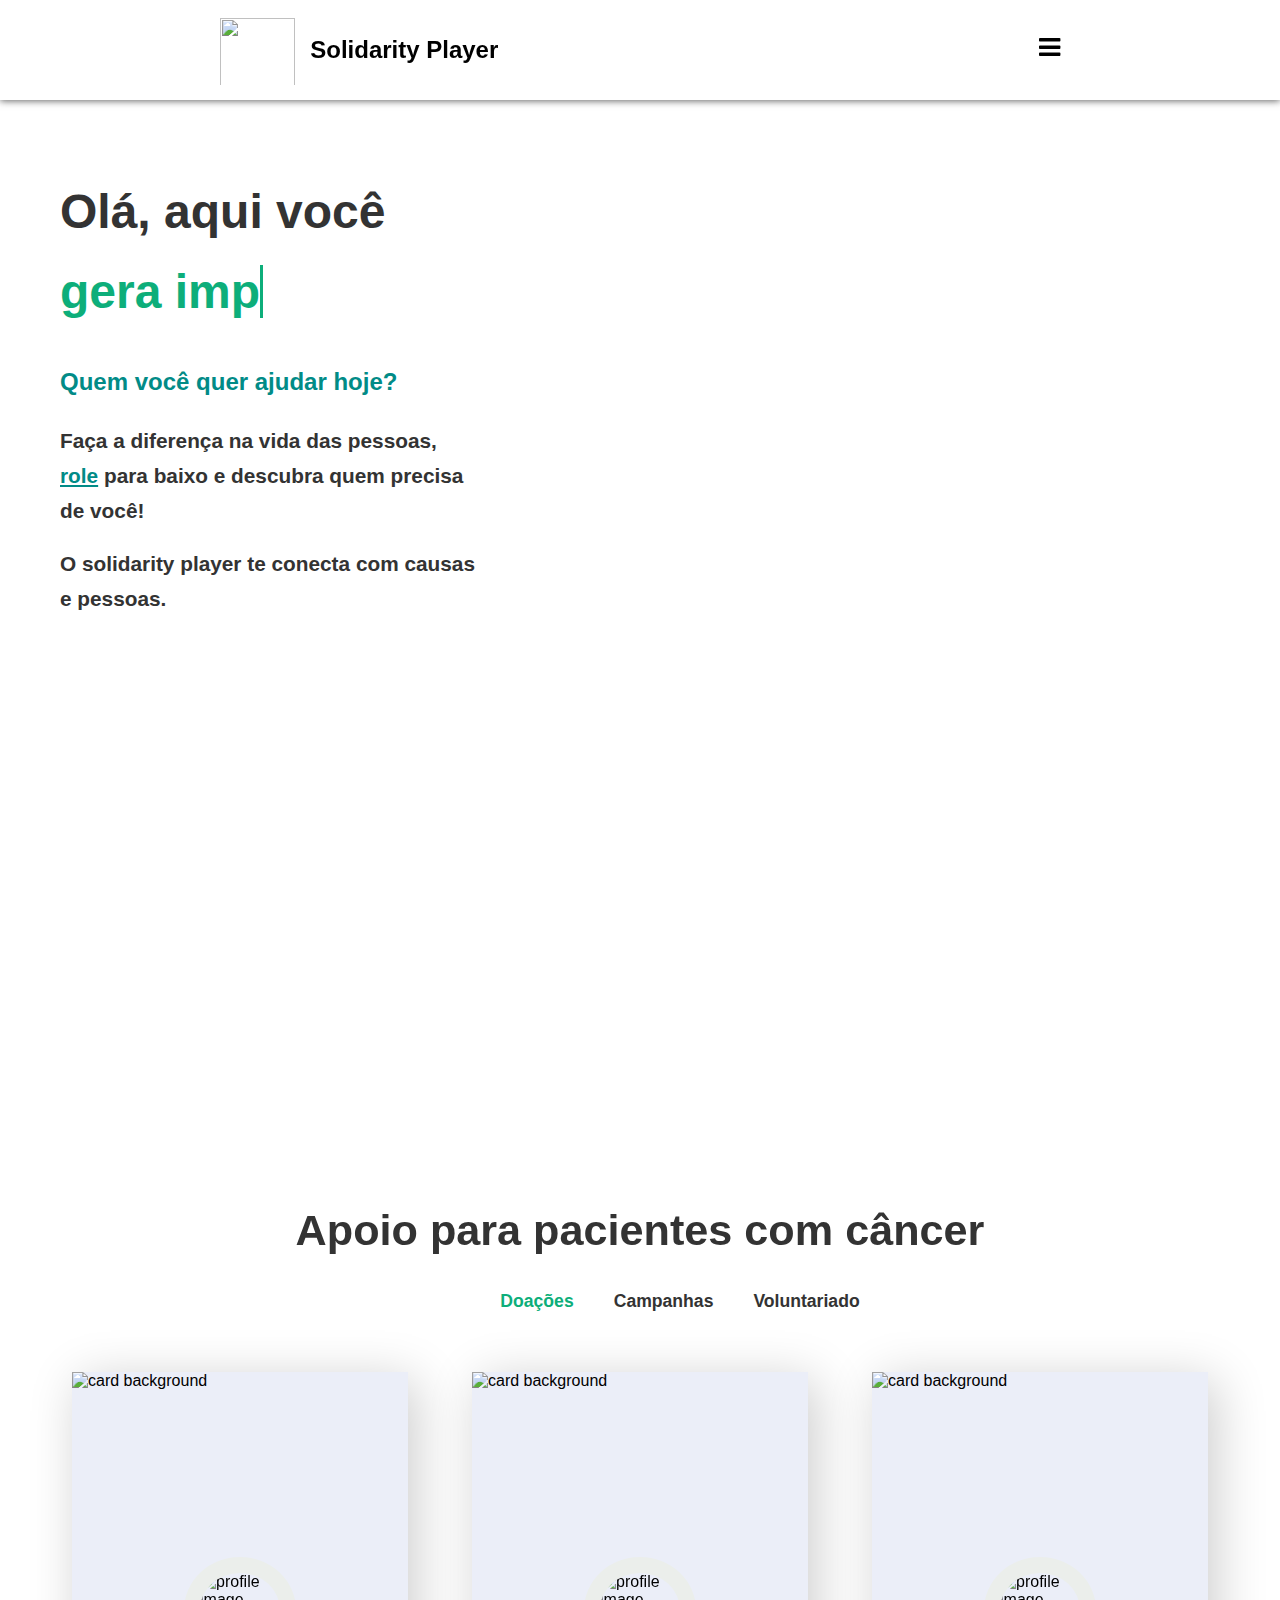
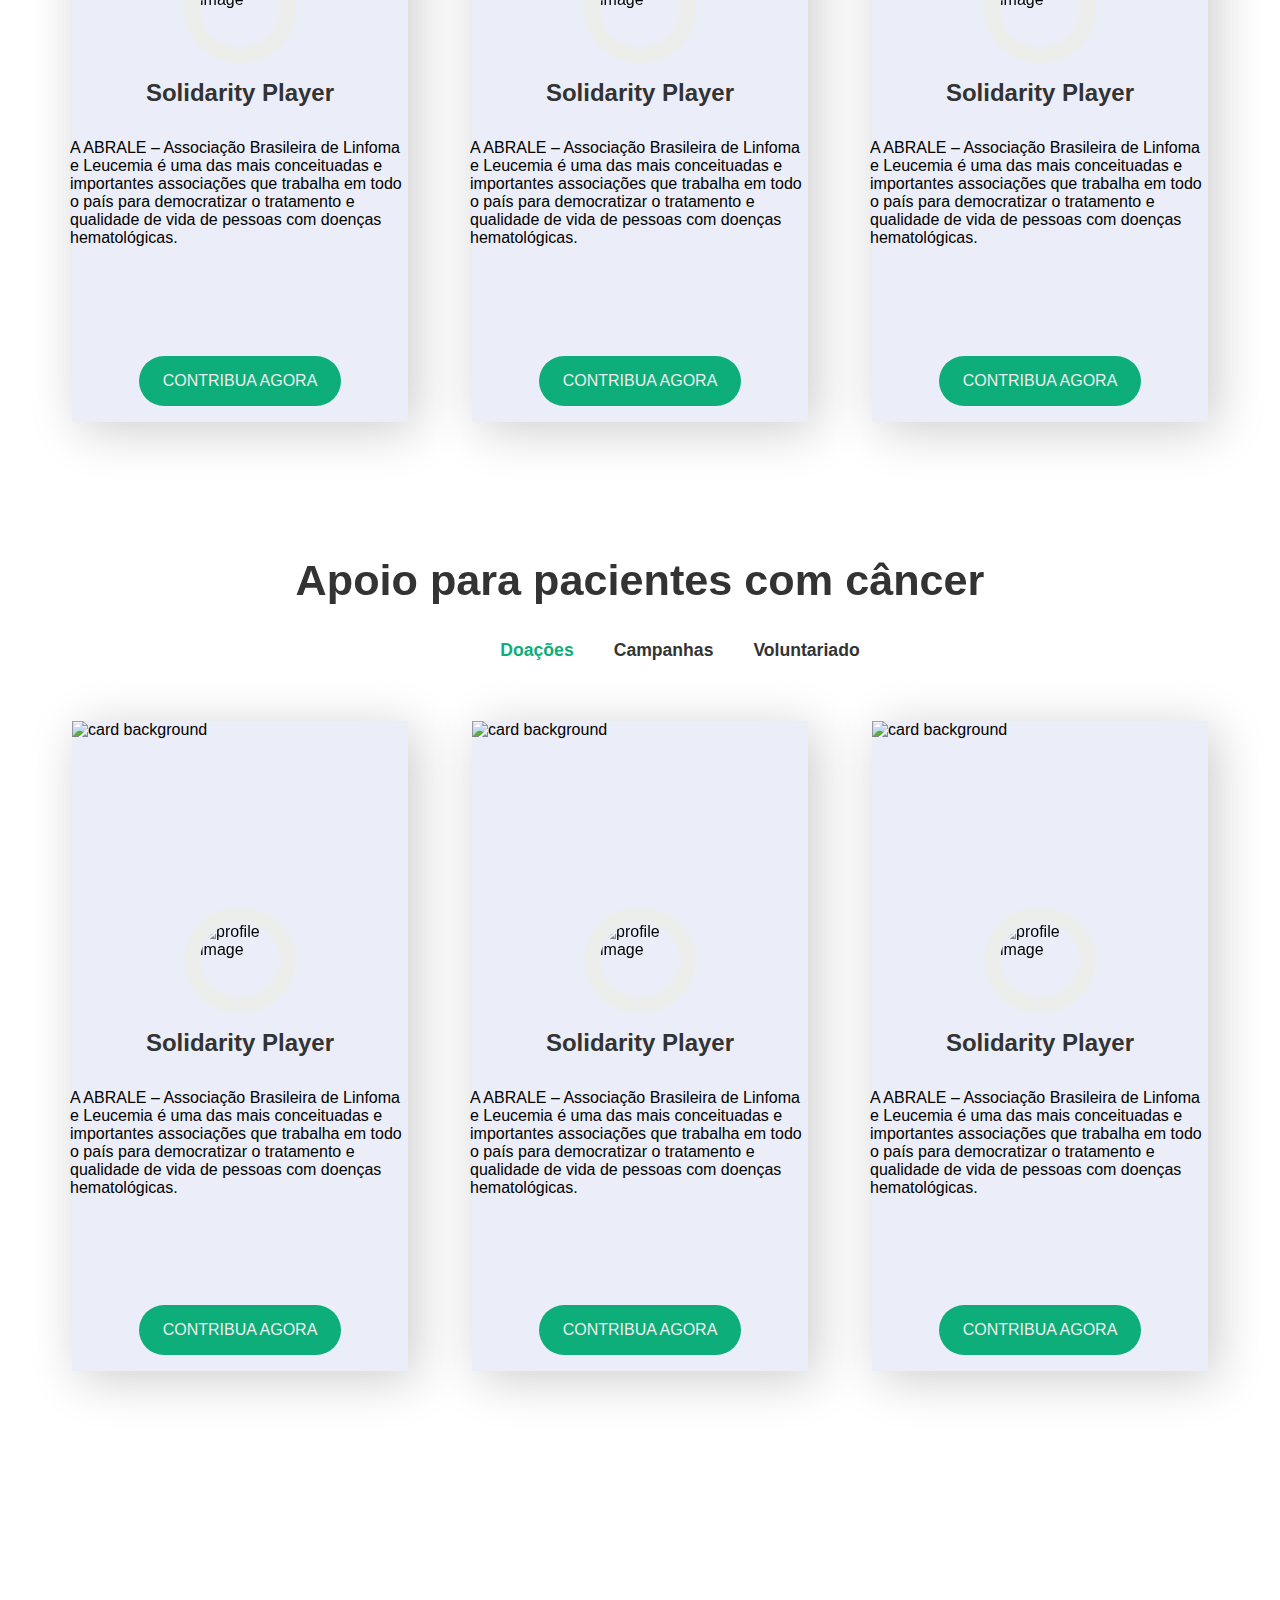
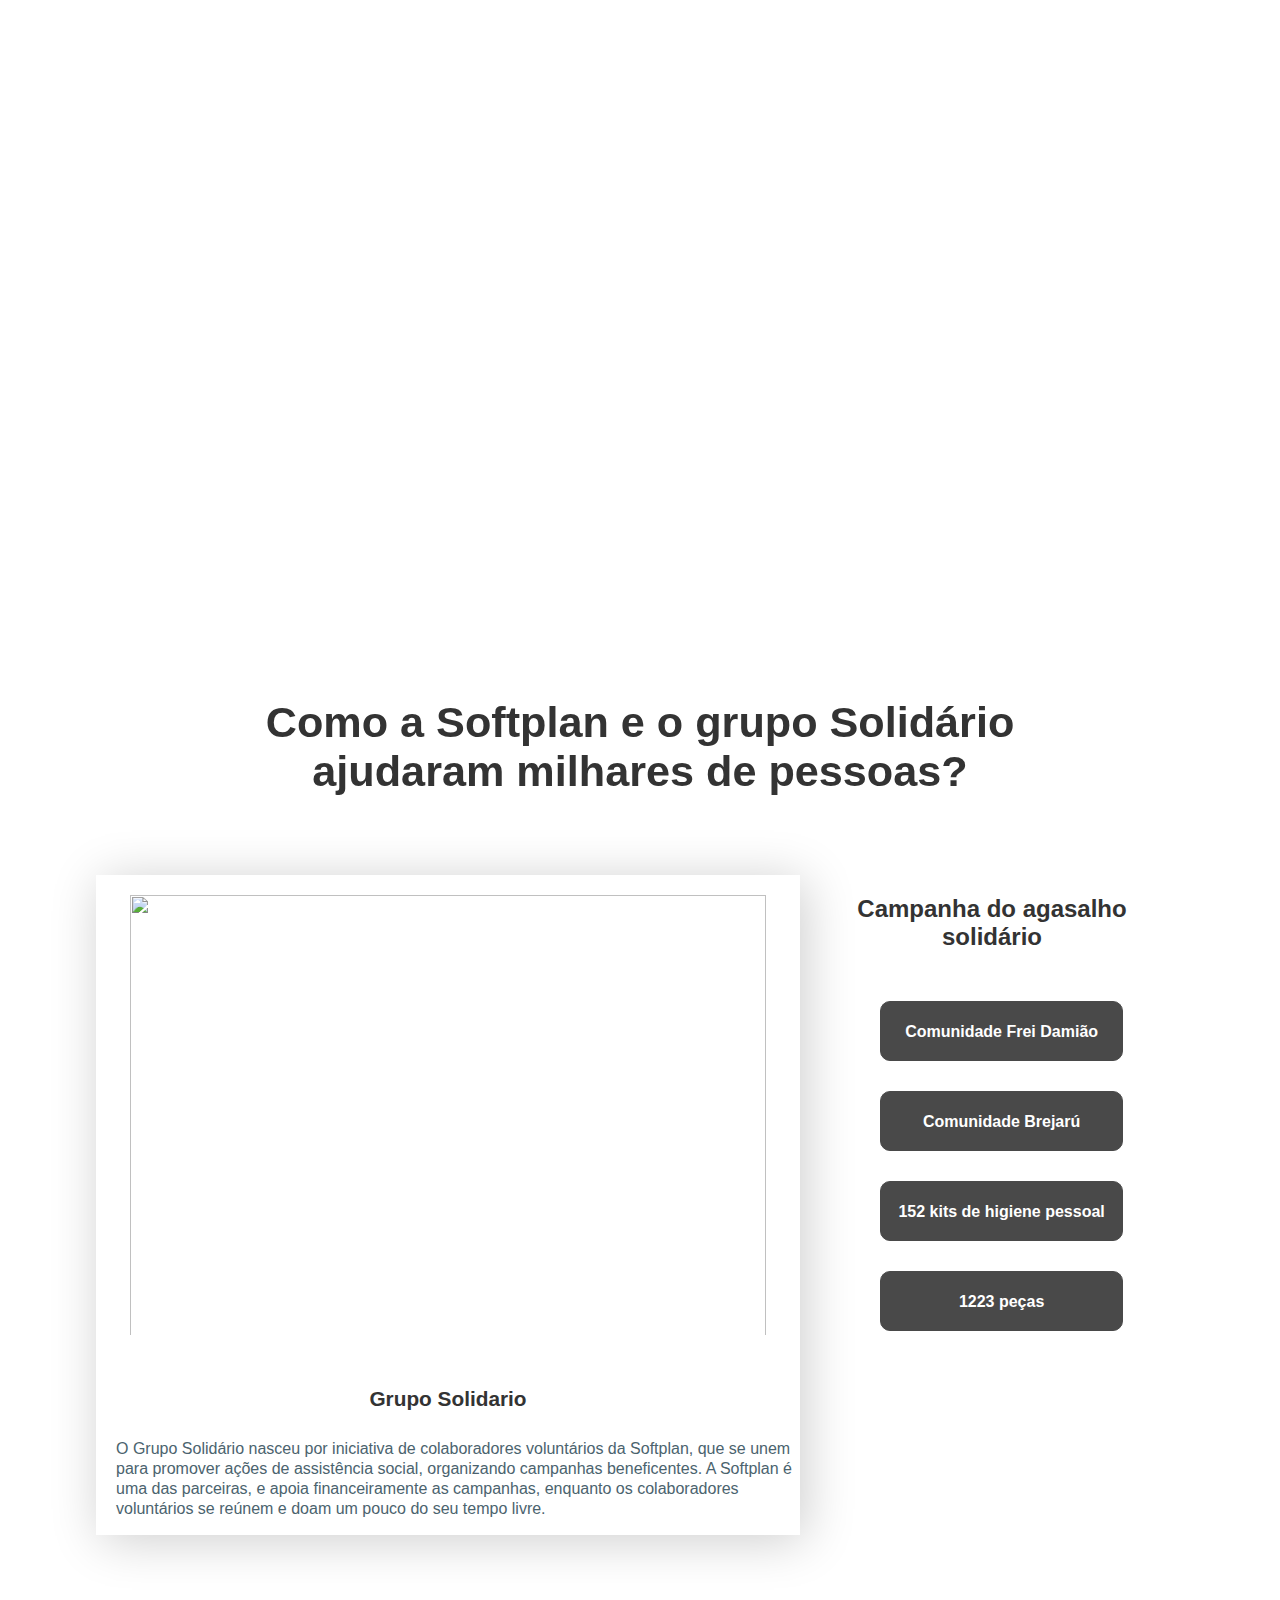
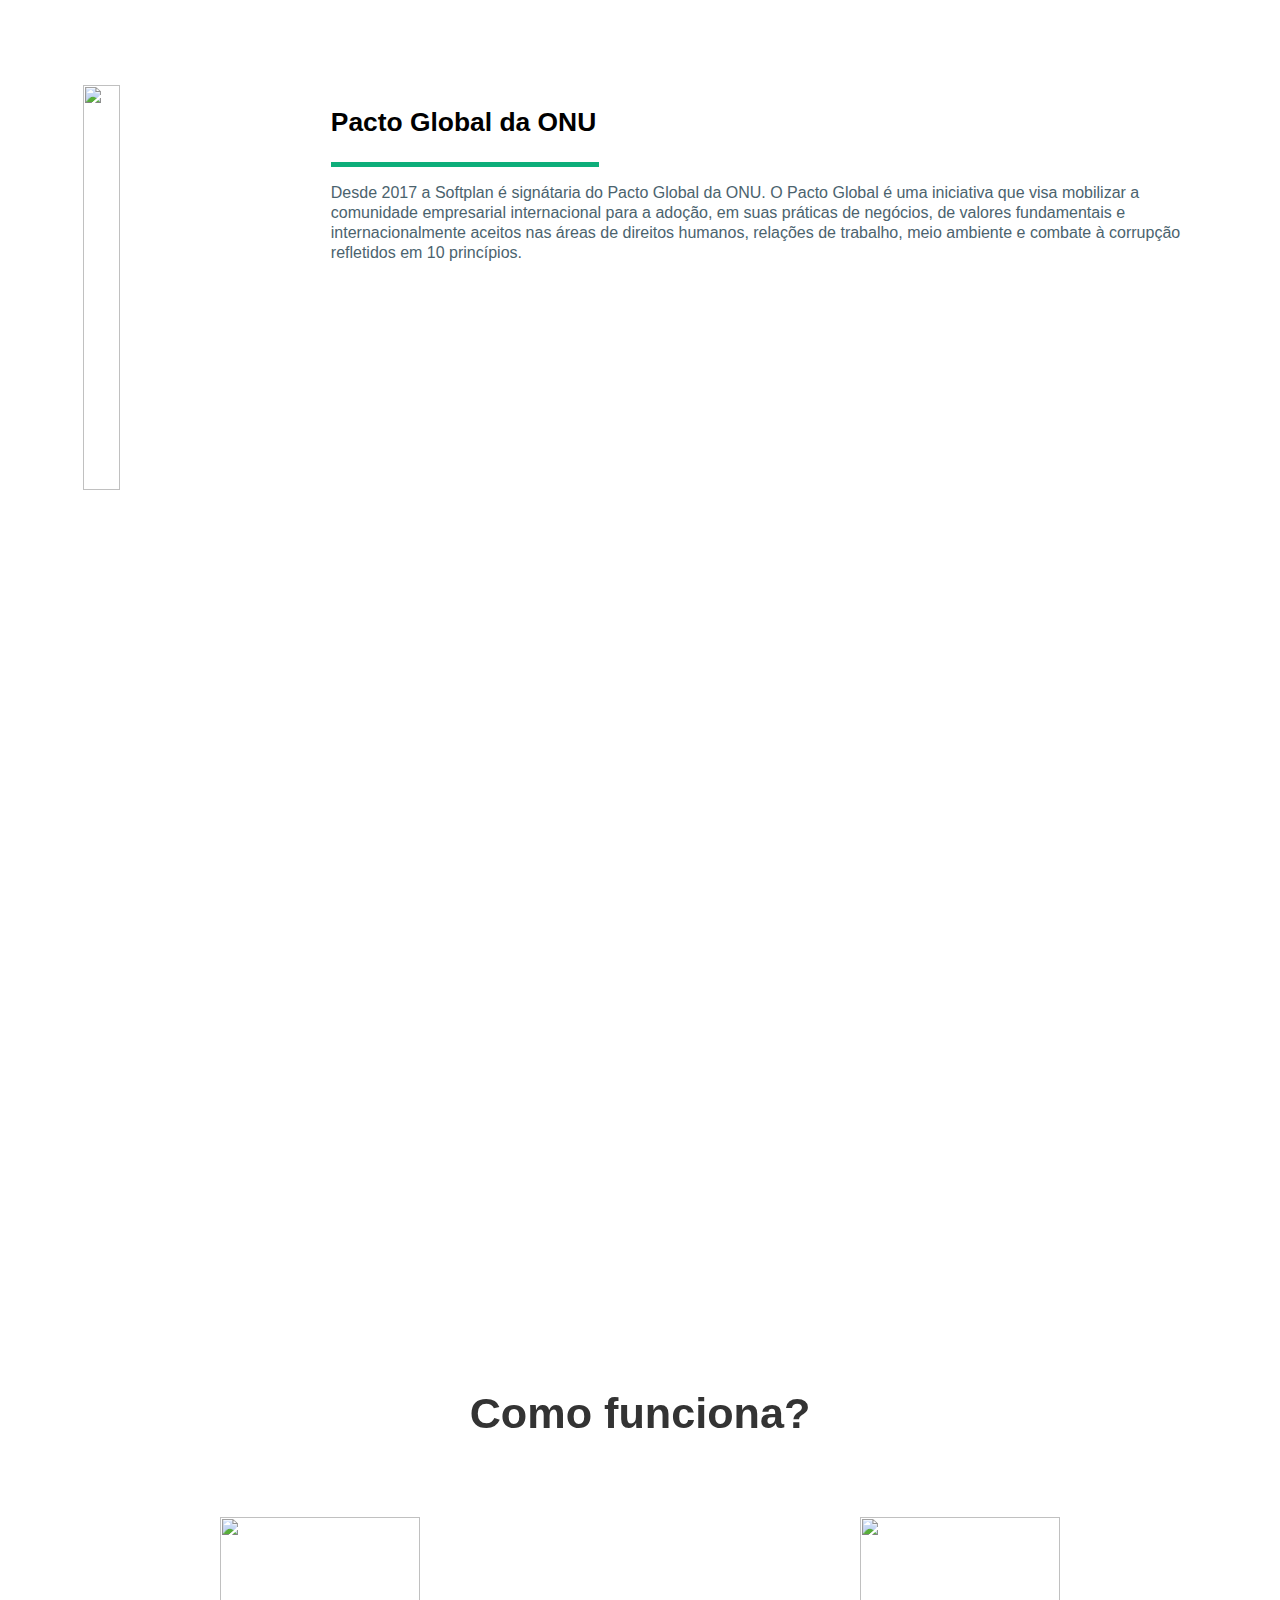
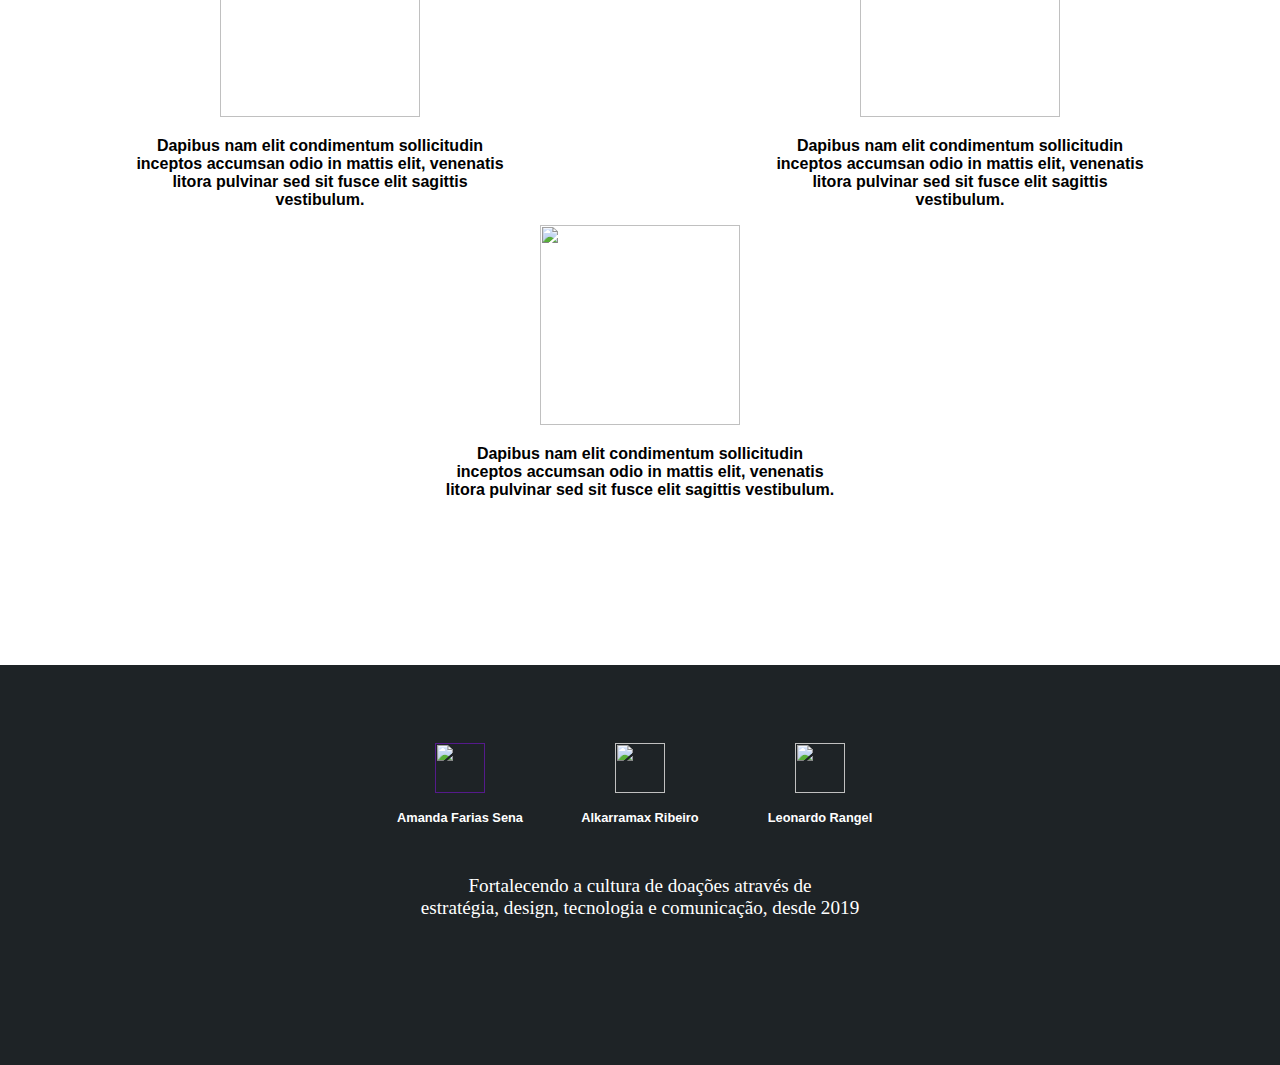
==== commit d85eb5a1: ":))" ====
--- a/Home/home.html
+++ b/Home/home.html
@@ -85,7 +85,7 @@
                  <span class="txt-type" data-wait="3000" data-words='["gera impacto.", "tem transparência.", "ajuda quem precisa."]'></span>
             </h1>
             <h3> Quem você quer ajudar hoje?</h3>
-            <h2> Faça a diferença na vida das pessoas, </br>role para baixo e descubra quem precisa</br> de você!</h2>
+            <h2> Faça a diferença na vida das pessoas, </br><a id="link-leftside" class="ancora-scroll" href="#causas">role</a> para baixo e descubra quem precisa</br> de você!</h2>
             <h2> O solidarity player te conecta com causas</br> e pessoas.</h2>
           </div>
     </header>
@@ -407,14 +407,14 @@
                 <div class="overlay-container">
                     <div class="overlay">
                         <div class="overlay-panel overlay-left">
-                            <h1>Welcome Back!</h1>
-                            <p>To keep connected with us please login with your personal info</p>
+                            <h1>Que bom que você voltou!</h1>
+                            <p>Faça o seu login e continue ajudando quem precisa.</p>
                             <button class="ghost" id="signIn">Entrar</button>
                         </div>
                         <div class="overlay-panel overlay-right">
                             <img src="imagens/./baseline_clear_black_18dp.png" alt="Close" class="close">
                             <h1>Olá, Softplayer!</h1>
-                            <p>Ainda não tem cadastro? Cadastre-se para se tornar um Solidarity Player</p>
+                            <p>Ainda não tem cadastro? Cadastre-se para se tornar um Solidarity Player.</p>
                             <button class="ghost" id="signUp">Cadastrar</button>
                         </div>
                     </div>
@@ -426,7 +426,7 @@
         <div class="footer-info">
             <div class="footer-info-img">
                 <div class="footer-img"> 
-                    <img src="imagens/linkedin.png" alt="">
+                   <a href=""><img src="imagens/linkedin.png" alt=""></a> 
                     <h3>Amanda Farias Sena</h3>
                 </div>
                 <div class="footer-img"> 
@@ -437,6 +437,13 @@
                     <img src="imagens/linkedin.png" alt="">
                     <h3>Leonardo Rangel</h3>
                 </div>
+            </div>
+            <div class="footer-info-text">
+                <p>Fortalecendo a cultura de doações através de </br>estratégia, design, tecnologia e comunicação, desde 2019</p>
+            </div>
+            <div class="logo-empresas">
+                <img src="imagens/logo_softplan (1).png" alt="">
+                <img src="imagens/senai-logo-1 (1).png" alt="">
             </div>
         </div>
     </footer>
--- a/Home/home.css
+++ b/Home/home.css
@@ -190,9 +190,18 @@
         background-size: 500px 300px;
         background-position: right 100px;
     }
+
+    .causa1{
+        padding-top: 50px;
+    }
     .causa{
-        padding-top: 1400px;
-    }
+        padding-top: 1450px;
+    }
+
+    .tab-wrapper ul {
+        padding-right: 70px;
+    }
+
     .sobre{
         padding-top: 50px;
     }
@@ -211,10 +220,6 @@
         padding-top: 1400px;
     }
 
-    .sobre .container-sobre{
-        flex-direction: column;
-    }
-
      .container-sobre-img{
         width: 100% !important;
         height: 690px !important;
@@ -224,6 +229,17 @@
         width: 100% !important;
     }
 
+    .sobre .container-sobre-pacto-global img{
+       display: none;
+    }
+
+    .sobre .container-sobre-info-pacto-global .title{
+        width: 90% !important;
+    }
+
+    .sobre .container-sobre-info-pacto-global {
+        padding-top: 0;
+    }
 }
 
 @media screen and (min-width: 816px) and (max-width: 1200px){
@@ -241,7 +257,7 @@
     }
 }
 
-@media screen and (min-width: 0px) and (max-width: 900px){
+@media screen and (min-width: 0px) and (max-width: 1300px){
 
     .responsive-bar{
         display: flex;
@@ -323,6 +339,10 @@
   .txt-type > .txt {
     border-right: 0.2rem solid;
     color: #0dae7a;
+  }
+
+  .leftside #link-leftside{
+    color:#018b87;
   }
 
 .causa h2{
@@ -370,6 +390,7 @@
       width: 100%;
       transition: width .3s;
   }
+  
   .tab-wrapper ul li a.active {
     color: #0dae7a;
   }
@@ -454,7 +475,10 @@
 }
 
 .card p{
+    width: 340px;
     height: 200px;
+    overflow: hidden;
+    text-align: none;
 }
 
 .card .btn-doar:hover{
@@ -475,7 +499,6 @@
     }
 }
 
-
 .sobre h1{
     font-size: 2.7rem;
     text-align: center;
@@ -491,6 +514,7 @@
 .sobre .container-sobre{
     justify-content: center;
     display: flex;
+    flex-wrap: wrap; 
 }
 
 .sobre .container-sobre-img{
@@ -543,7 +567,6 @@
     display: flex;
     padding-top: 150px;
     justify-content: center;
-    
 }
 
 .sobre .container-sobre-pacto-global img{
@@ -755,8 +778,7 @@
 }
 
 .overlay {
-    background: #ff416c;
-    background: linear-gradient(to right, #69f0ae, #2bbd7e) no-repeat 0 0 / cover;
+    background-color:  #2bbd7e;
     color: #fff;
     position: relative;
     left: -100%;
@@ -898,17 +920,22 @@
 
 .footer-info{
     width: 100%;
-    height: 300px;
+    height: 400px;
     background-color: #1e2326;
+    text-align: center;
+    justify-content: center;
 }
 .footer-info .footer-info-img{
     height: 200px;
-    padding-top: 70px;
-    display: flex;
+    padding-top: 50px;
+    display: flex;
+    flex-direction: row;
+    justify-content: center;
+    align-items: center
 }
 
 .footer-info .footer-info-img .footer-img {
-    width: 12%;
+    width: 180px;
     text-align: center;
 }
 
@@ -921,3 +948,11 @@
     width: 50px;
     height: 50px;
 }
+
+.footer-info-text p{
+    font-size: 1.2rem;
+    color: #fff;
+    font-family: WorkSans;
+    margin-top: 10px;
+}
+
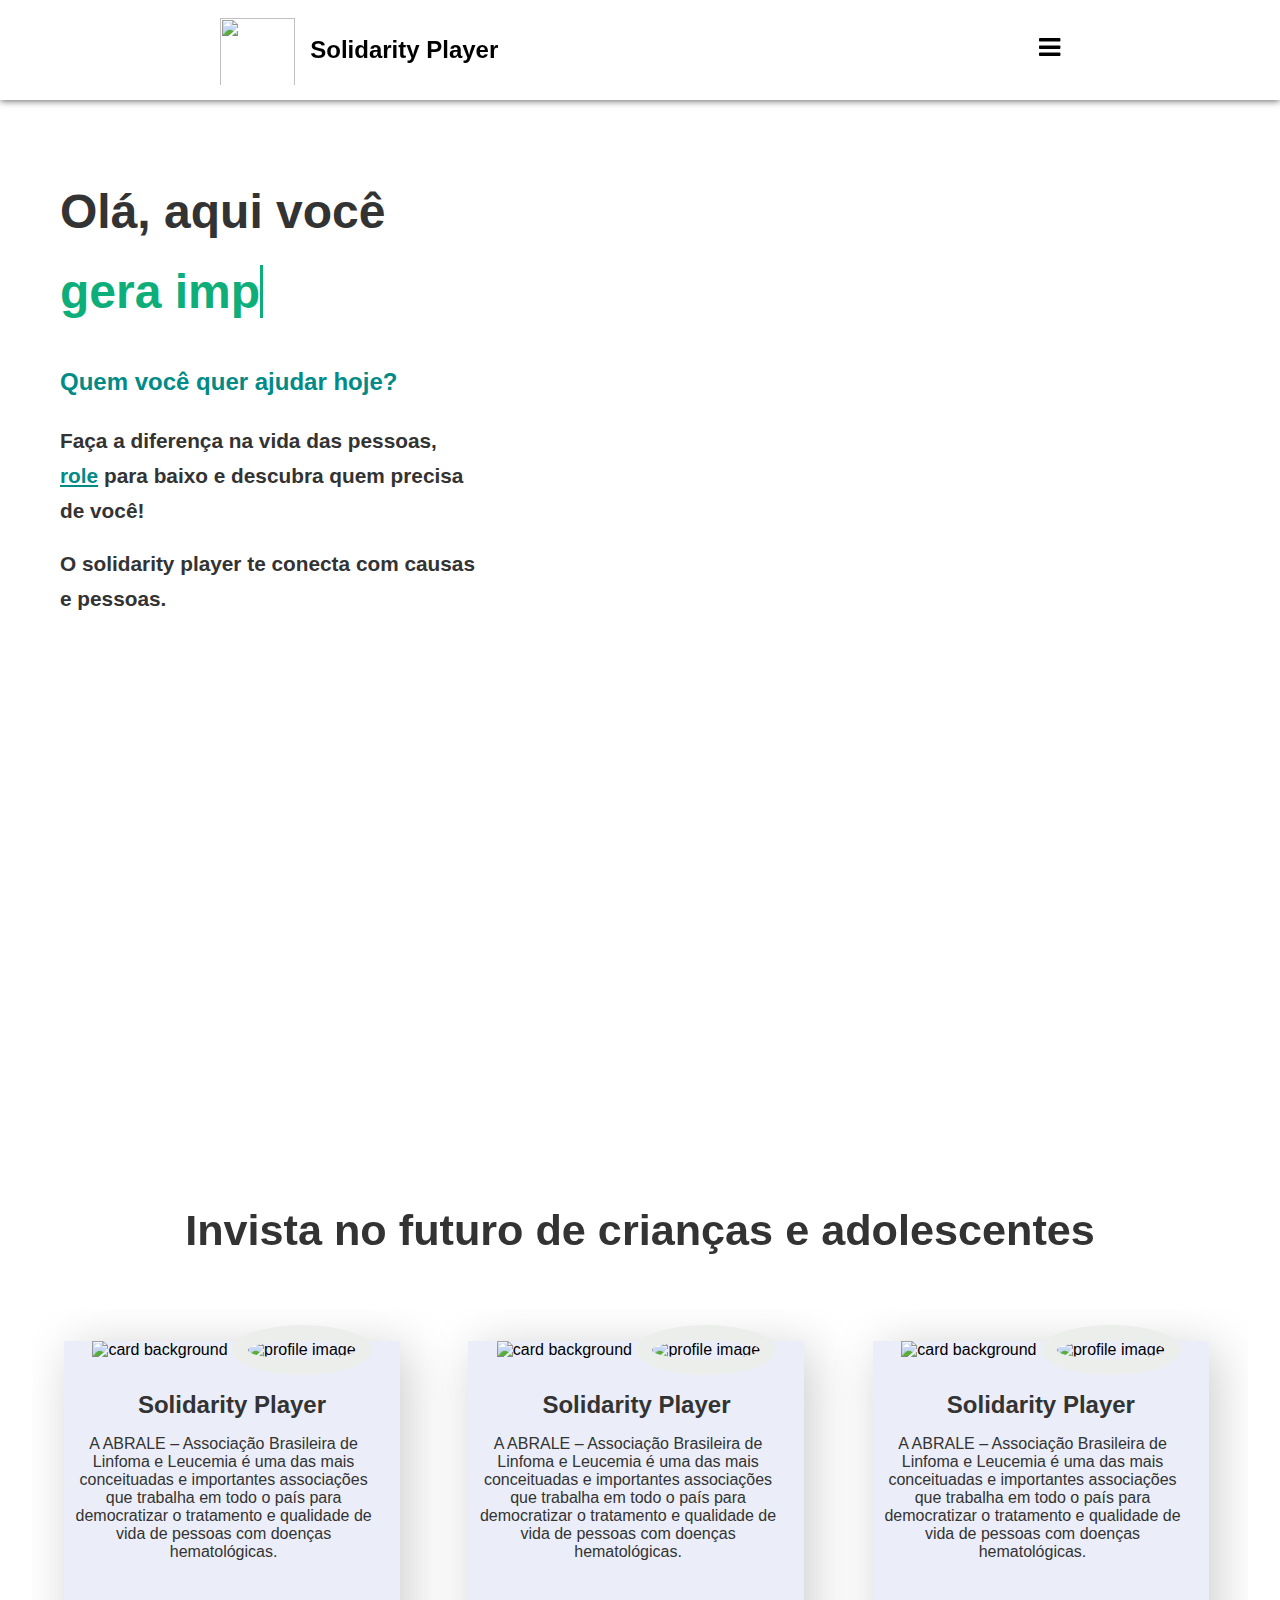
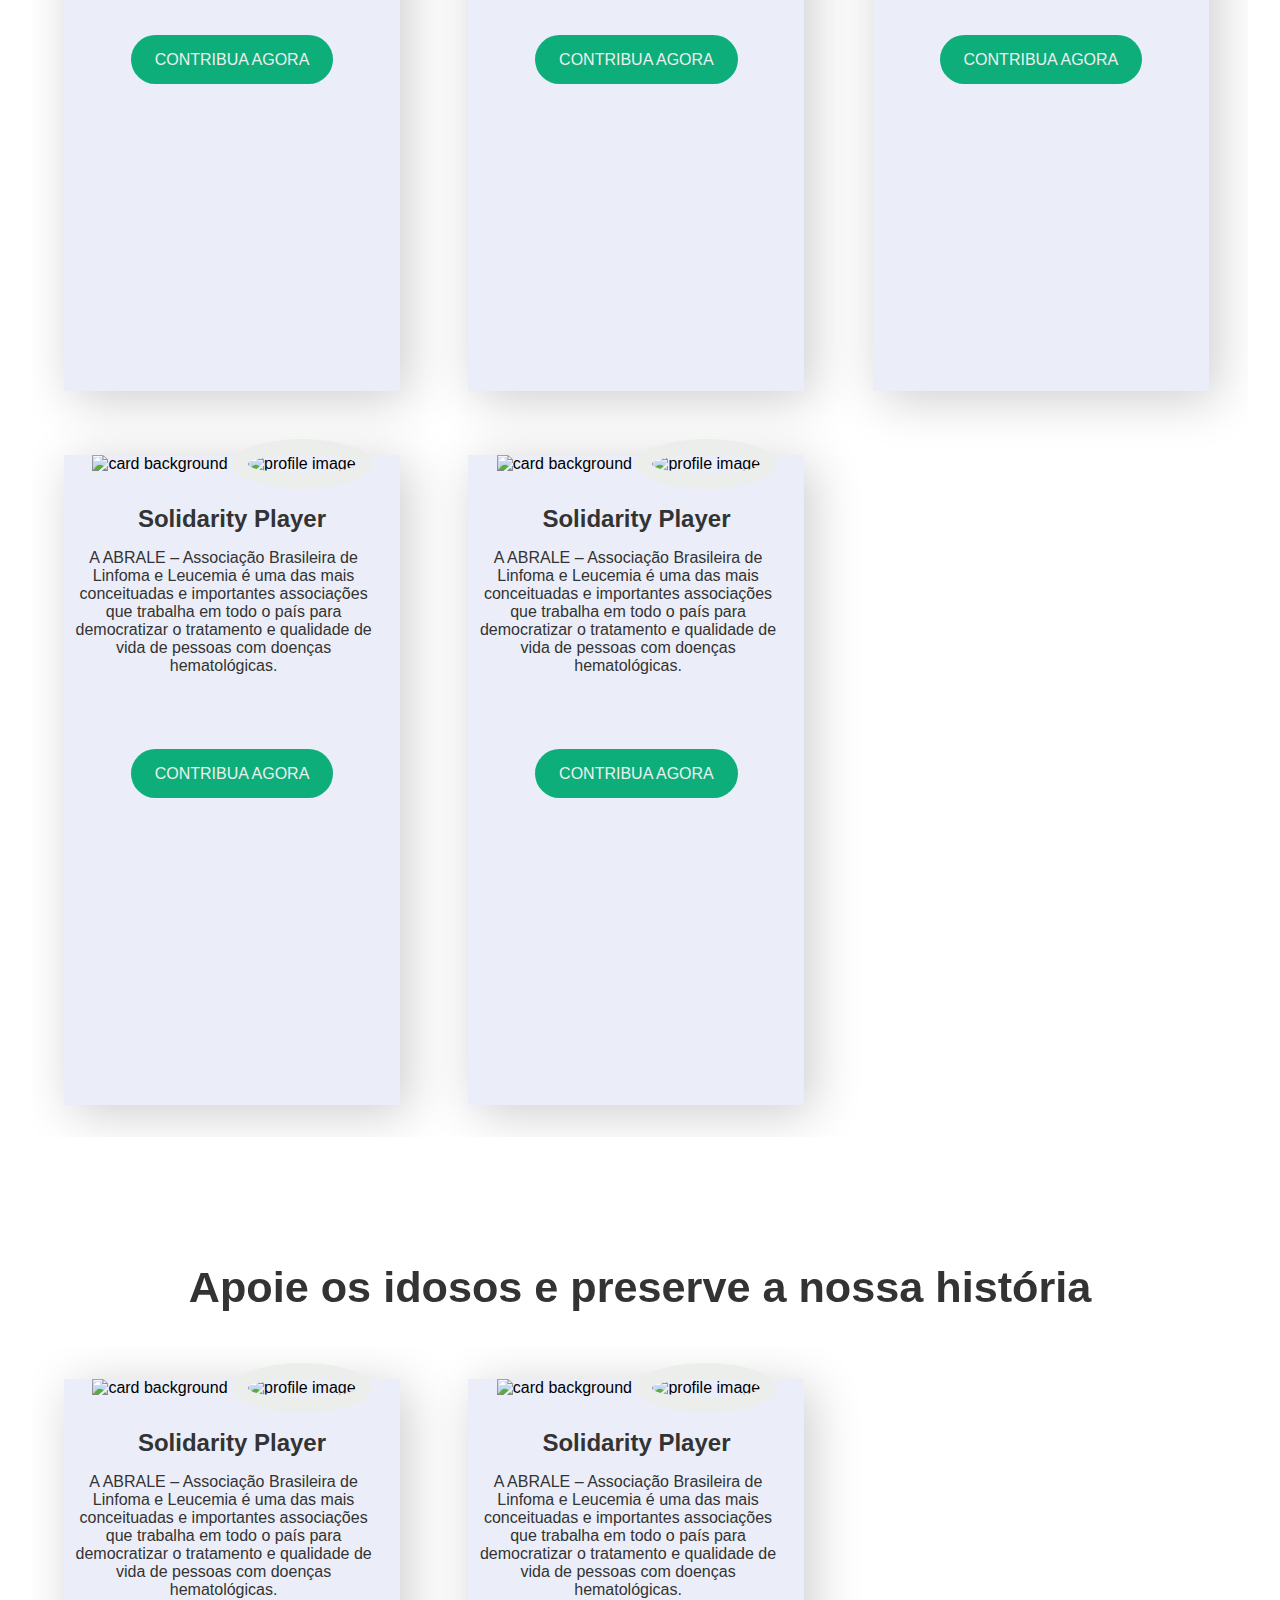
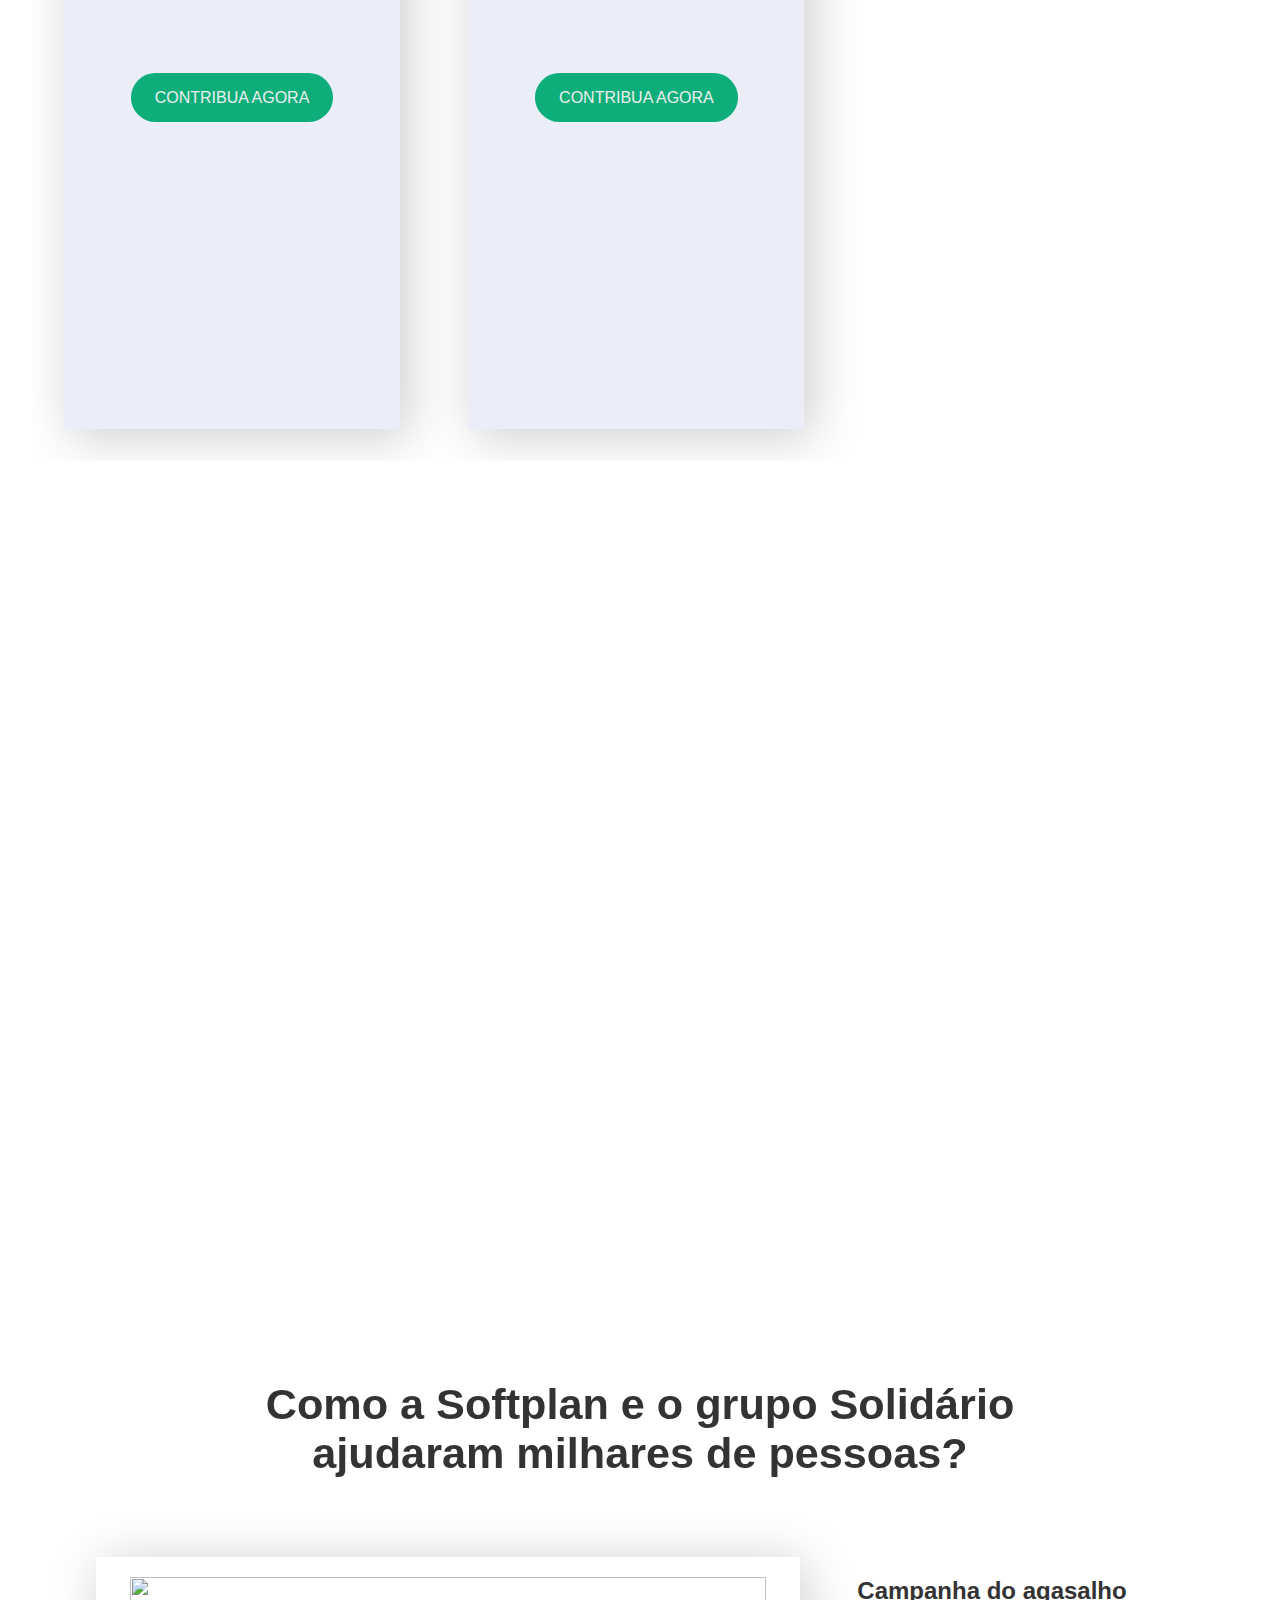
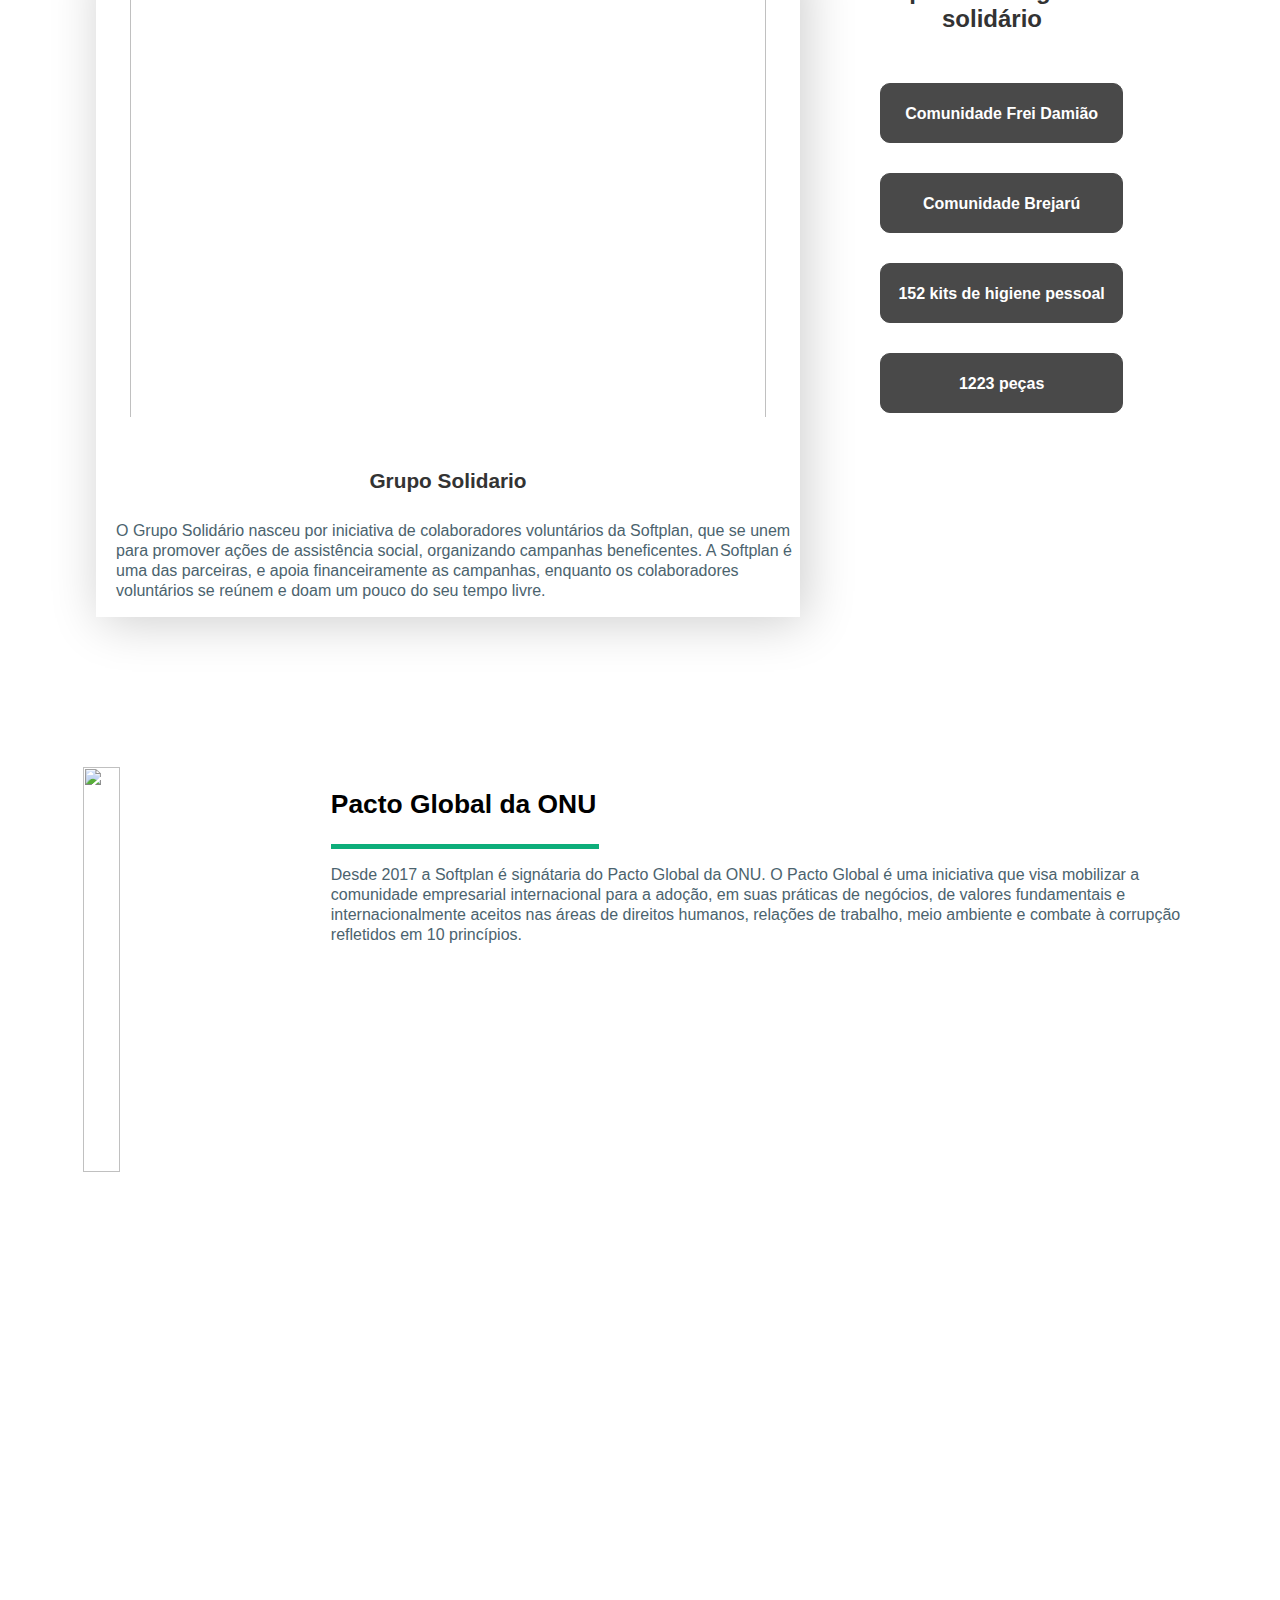
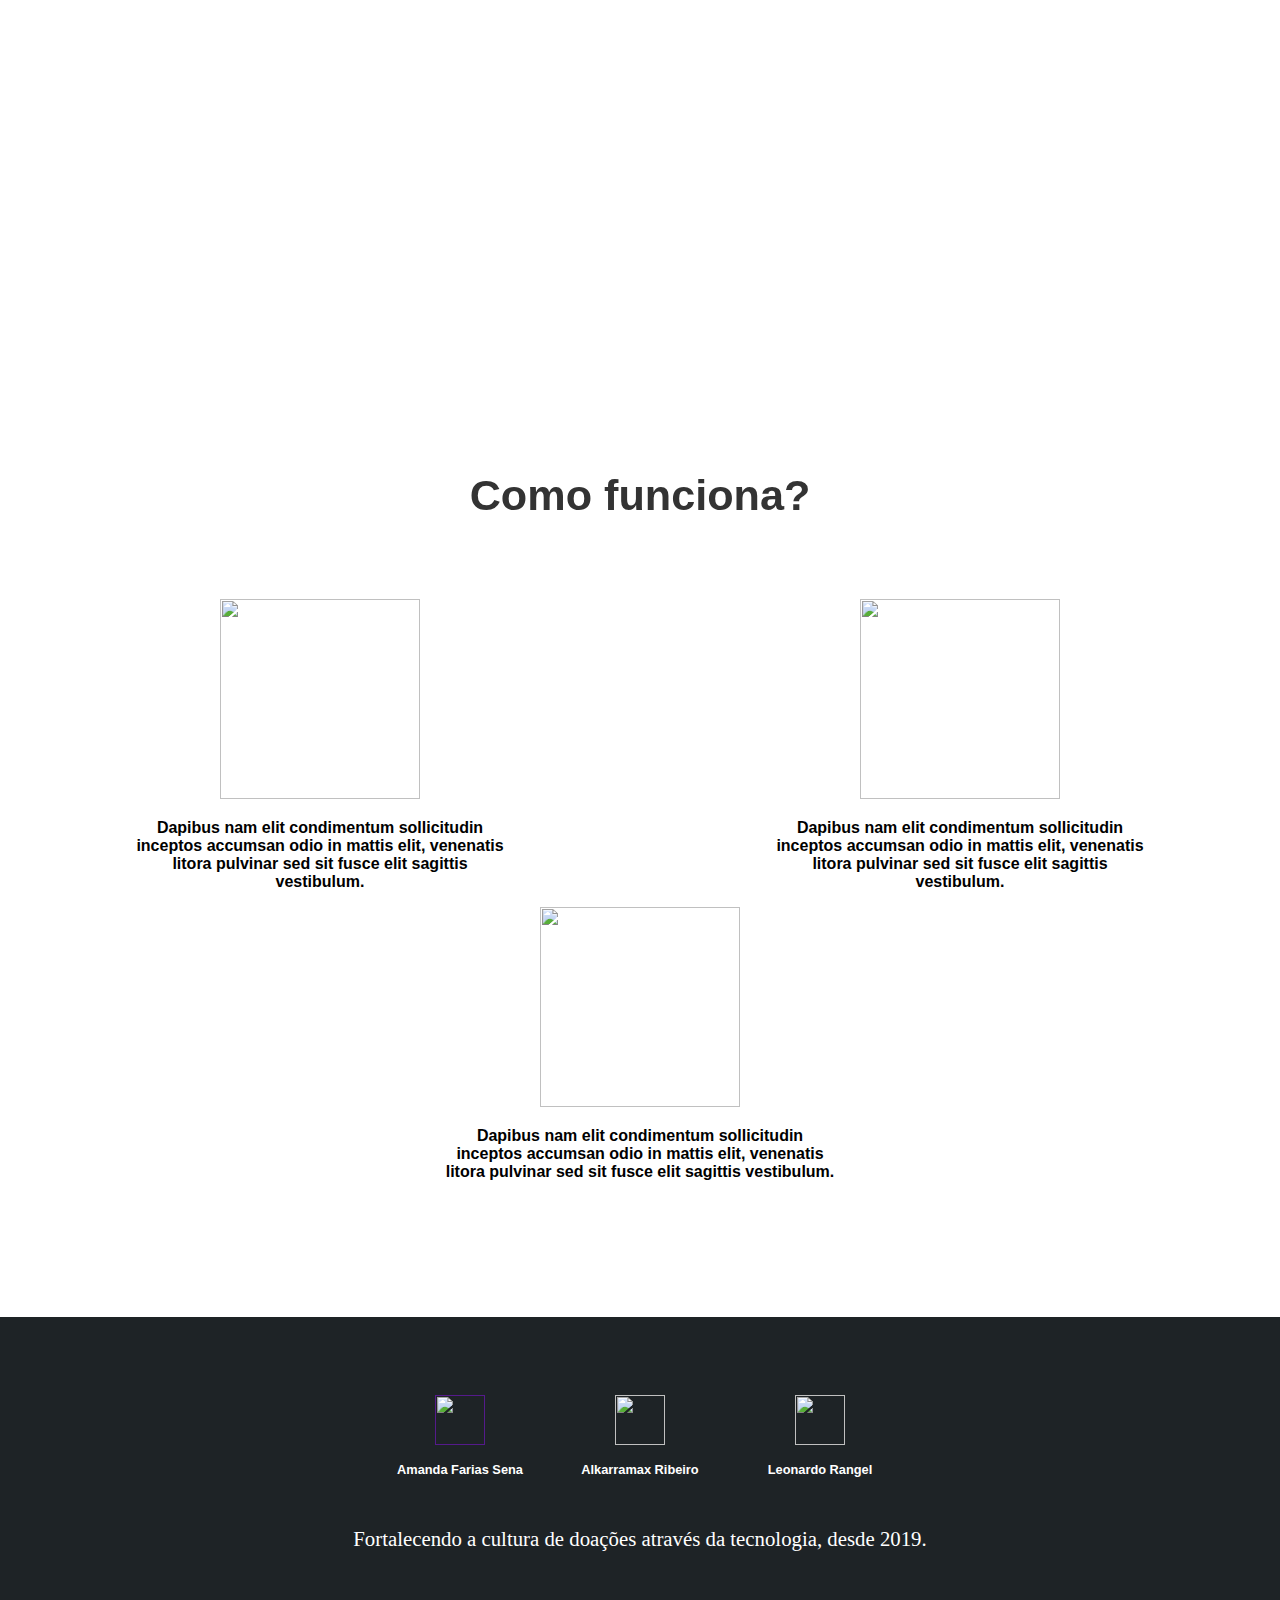
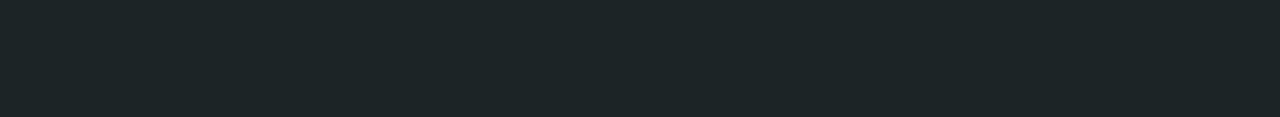
==== commit 6323e03d: "excluindo voluntarido e doações" ====
--- a/Home/home.html
+++ b/Home/home.html
@@ -46,9 +46,40 @@
 jQuery(document).ready(function($){
     $(".ancora-scroll").click(function(event){
         event.preventDefault();
-        $("html,body").animate({scrollTop:$(this.hash).offset().top},800)
+        $("html,body").animate({scrollTop:$(this.hash).offset().top},1000)
     });
 });
+
+$(document).ready(function(){
+    $('.card-wrapper').slick({
+    dots: true,
+    infinite: false,
+    speed: 300,
+    slidesToShow: 3,
+    slidesToScroll: 3,
+    nextArrow: $('.next'),
+    prevArrow: $('.prev'),
+    responsive: [
+      {
+        breakpoint: 1024,
+        settings: {
+          slidesToShow: 2,
+          slidesToScroll: 2,
+          infinite: true,
+          dots: true
+        }
+      },
+      {
+        breakpoint: 880,
+        settings: {
+          slidesToShow: 1,
+          slidesToScroll: 1
+        }
+      }
+    ]
+  });
+});
+
     </script>
 </head>
 <body>
@@ -91,14 +122,9 @@
     </header>
     <section>
         <div id="causas" class="causa1">
-            <h2>Apoio para pacientes com câncer</h2>
-            <div class="tab-wrapper">
-                <ul>
-                  <li><a href="#" class="active" data-product-info-link="1">Doações</a></li>
-                  <li><a href="#" data-product-info-link="2">Campanhas</a></li>
-                  <li><a href="#" data-product-info-link="3">Voluntariado</a></li>
-                </ul>
-                <div class="product-info-tab" data-product-info-tab="1" style="display: block;">
+            <h2>Invista no futuro de crianças e adolescentes</h2>
+                    <i class="fas fa-chevron-left prev"></i>
+                    <i class="fas fa-chevron-right next"></i>
                     <div class="card-wrapper">
                         <div class="card">
                             <img src="imagens/back.jpg" alt="card background" class="card-img">
@@ -127,82 +153,29 @@
                             </p>
                             <a href="#" class="btn-doar">Contribua agora</a>
                         </div>
-                    </div>
-                </div>
-                <div class="product-info-tab" data-product-info-tab="2">
-                    <div class="card-wrapper">
-                        <div class="card">
-                            <img src="imagens/back.jpg" alt="card background" class="card-img">
-                            <img src="imagens/logo-branco-300x287.png" alt="profile image" class="profile-img">
-                            <h1>Solidarity</h1>
-                            <p>A ABRALE – Associação Brasileira de Linfoma e Leucemia é uma das mais conceituadas e importantes associações 
-                                que trabalha em todo o país para democratizar o tratamento e qualidade de vida de pessoas com doenças hematológicas.
-                            </p>
-                            <a href="../SobreCampanha/sobreCampanha.html" class="btn-doar">Contribua agora</a>
-                        </div>
-                        <div class="card">
-                            <img src="imagens/back.jpg" alt="card background" class="card-img">
-                            <img src="imagens/logo-branco-300x287.png" alt="profile image" class="profile-img">
-                            <h1>Solidarity</h1>
-                            <p>A ABRALE – Associação Brasileira de Linfoma e Leucemia é uma das mais conceituadas e importantes associações 
-                                que trabalha em todo o país para democratizar o tratamento e qualidade de vida de pessoas com doenças hematológicas.
-                            </p>
-                            <a href="#" class="btn-doar">Contribua agora</a>
-                        </div>
-                        <div class="card">
-                            <img src="imagens/back.jpg" alt="card background" class="card-img">
-                            <img src="imagens/logo-branco-300x287.png" alt="profile image" class="profile-img">
-                            <h1>Solidarity</h1>
-                            <p>A ABRALE – Associação Brasileira de Linfoma e Leucemia é uma das mais conceituadas e importantes associações 
-                                que trabalha em todo o país para democratizar o tratamento e qualidade de vida de pessoas com doenças hematológicas.
-                            </p>
-                            <a href="#" class="btn-doar">Contribua agora</a>
-                        </div>
-                    </div>
-                </div>
-                <div class="product-info-tab" data-product-info-tab="3">
-                    <div class="card-wrapper">
-                        <div class="card">
-                            <img src="imagens/back.jpg" alt="card background" class="card-img">
-                            <img src="imagens/logo-branco-300x287.png" alt="profile image" class="profile-img">
-                            <h1>Solidarity Player</h1>
-                            <p>A ABRALE – Associação Brasileira de Linfoma e Leucemia é uma das mais conceituadas e importantes associações 
-                                que trabalha em todo o país para democratizar o tratamento e qualidade de vida de pessoas com doenças hematológicas.
-                            </p>
-                            <a href="../SobreVoluntariado/sobreVoluntariado.html" class="btn-doar">Contribua agora</a>
-                        </div>
-                        <div class="card">
-                            <img src="imagens/back.jpg" alt="card background" class="card-img">
-                            <img src="imagens/logo-branco-300x287.png" alt="profile image" class="profile-img">
-                            <h1>Solidarity Player</h1>
-                            <p>A ABRALE – Associação Brasileira de Linfoma e Leucemia é uma das mais conceituadas e importantes associações 
-                                que trabalha em todo o país para democratizar o tratamento e qualidade de vida de pessoas com doenças hematológicas.
-                            </p>
-                            <a href="#" class="btn-doar">Contribua agora</a>
-                        </div>
-                        <div class="card">
-                            <img src="imagens/back.jpg" alt="card background" class="card-img">
-                            <img src="imagens/logo-branco-300x287.png" alt="profile image" class="profile-img">
-                            <h1>Solidarity Player</h1>
-                            <p>A ABRALE – Associação Brasileira de Linfoma e Leucemia é uma das mais conceituadas e importantes associações 
-                                que trabalha em todo o país para democratizar o tratamento e qualidade de vida de pessoas com doenças hematológicas.
-                            </p>
-                            <a href="#" class="btn-doar">Contribua agora</a>
-                        </div>
-                    </div>
-                </div>
-            </div>
+                        <div class="card">
+                            <img src="imagens/back.jpg" alt="card background" class="card-img">
+                            <img src="imagens/logo-branco-300x287.png" alt="profile image" class="profile-img">
+                            <h1>Solidarity Player</h1>
+                            <p>A ABRALE – Associação Brasileira de Linfoma e Leucemia é uma das mais conceituadas e importantes associações 
+                                que trabalha em todo o país para democratizar o tratamento e qualidade de vida de pessoas com doenças hematológicas.
+                            </p>
+                            <a href="#" class="btn-doar">Contribua agora</a>
+                        </div>
+                        <div class="card">
+                            <img src="imagens/back.jpg" alt="card background" class="card-img">
+                            <img src="imagens/logo-branco-300x287.png" alt="profile image" class="profile-img">
+                            <h1>Solidarity Player</h1>
+                            <p>A ABRALE – Associação Brasileira de Linfoma e Leucemia é uma das mais conceituadas e importantes associações 
+                                que trabalha em todo o país para democratizar o tratamento e qualidade de vida de pessoas com doenças hematológicas.
+                            </p>
+                            <a href="#" class="btn-doar">Contribua agora</a>
+                        </div>
+                    </div>
         </div>
     </section>
         <div class="causa">
-        <h2 class="h2card">Apoio para pacientes com câncer</h2>
-            <div class="tab-wrapper">
-                <ul>
-                    <li><a href="#" class="active" data-product-info-link="1">Doações</a></li>
-                    <li><a href="#" data-product-info-link="2">Campanhas</a></li>
-                    <li><a href="#" data-product-info-link="3">Voluntariado</a></li>
-                </ul>
-                <div class="product-info-tab" data-product-info-tab="1" style="display: block;">
+        <h2 class="h2card">Apoie os idosos e preserve a nossa história</h2>
                     <div class="card-wrapper">
                         <div class="card">
                             <img src="imagens/back.jpg" alt="card background" class="card-img">
@@ -221,90 +194,17 @@
                                 que trabalha em todo o país para democratizar o tratamento e qualidade de vida de pessoas com doenças hematológicas.
                             </p>
                             <a href="#" class="btn-doar">Contribua agora</a>
-                        </div>
-                        <div class="card">
-                            <img src="imagens/back.jpg" alt="card background" class="card-img">
-                            <img src="imagens/logo-branco-300x287.png" alt="profile image" class="profile-img">
-                            <h1>Solidarity Player</h1>
-                            <p>A ABRALE – Associação Brasileira de Linfoma e Leucemia é uma das mais conceituadas e importantes associações 
-                                que trabalha em todo o país para democratizar o tratamento e qualidade de vida de pessoas com doenças hematológicas.
-                            </p>
-                            <a href="#" class="btn-doar">Contribua agora</a>
-                        </div>
-                    </div>
-                </div>
-                <div class="product-info-tab" data-product-info-tab="2">
-                    <div class="card-wrapper">
-                        <div class="card">
-                            <img src="imagens/back.jpg" alt="card background" class="card-img">
-                            <img src="imagens/logo-branco-300x287.png" alt="profile image" class="profile-img">
-                            <h1>Solidarity</h1>
-                            <p>A ABRALE – Associação Brasileira de Linfoma e Leucemia é uma das mais conceituadas e importantes associações 
-                                que trabalha em todo o país para democratizar o tratamento e qualidade de vida de pessoas com doenças hematológicas.
-                            </p>
-                            <a href="#" class="btn-doar">Contribua agora</a>
-                        </div>
-                        <div class="card">
-                            <img src="imagens/back.jpg" alt="card background" class="card-img">
-                            <img src="imagens/logo-branco-300x287.png" alt="profile image" class="profile-img">
-                            <h1>Solidarity</h1>
-                            <p>A ABRALE – Associação Brasileira de Linfoma e Leucemia é uma das mais conceituadas e importantes associações 
-                                que trabalha em todo o país para democratizar o tratamento e qualidade de vida de pessoas com doenças hematológicas.
-                            </p>
-                            <a href="#" class="btn-doar">Contribua agora</a>
-                        </div>
-                        <div class="card">
-                            <img src="imagens/back.jpg" alt="card background" class="card-img">
-                            <img src="imagens/logo-branco-300x287.png" alt="profile image" class="profile-img">
-                            <h1>Solidarity</h1>
-                            <p>A ABRALE – Associação Brasileira de Linfoma e Leucemia é uma das mais conceituadas e importantes associações 
-                                que trabalha em todo o país para democratizar o tratamento e qualidade de vida de pessoas com doenças hematológicas.
-                            </p>
-                            <a href="#" class="btn-doar">Contribua agora</a>
-                        </div>
-                    </div>
-                </div>
-                <div class="product-info-tab" data-product-info-tab="3">
-                    <div class="card-wrapper">
-                        <div class="card">
-                            <img src="imagens/back.jpg" alt="card background" class="card-img">
-                            <img src="imagens/logo-branco-300x287.png" alt="profile image" class="profile-img">
-                            <h1>Solidarity Player</h1>
-                            <p>A ABRALE – Associação Brasileira de Linfoma e Leucemia é uma das mais conceituadas e importantes associações 
-                                que trabalha em todo o país para democratizar o tratamento e qualidade de vida de pessoas com doenças hematológicas.
-                            </p>
-                            <a href="#" class="btn-doar">Contribua agora</a>
-                        </div>
-                        <div class="card">
-                            <img src="imagens/back.jpg" alt="card background" class="card-img">
-                            <img src="imagens/logo-branco-300x287.png" alt="profile image" class="profile-img">
-                            <h1>Solidarity Player</h1>
-                            <p>A ABRALE – Associação Brasileira de Linfoma e Leucemia é uma das mais conceituadas e importantes associações 
-                                que trabalha em todo o país para democratizar o tratamento e qualidade de vida de pessoas com doenças hematológicas.
-                            </p>
-                            <a href="#" class="btn-doar">Contribua agora</a>
-                        </div>
-                        <div class="card">
-                            <img src="imagens/back.jpg" alt="card background" class="card-img">
-                            <img src="imagens/logo-branco-300x287.png" alt="profile image" class="profile-img">
-                            <h1>Solidarity Player</h1>
-                            <p>A ABRALE – Associação Brasileira de Linfoma e Leucemia é uma das mais conceituadas e importantes associações 
-                                que trabalha em todo o país para democratizar o tratamento e qualidade de vida de pessoas com doenças hematológicas.
-                            </p>
-                            <a href="#" class="btn-doar">Contribua agora</a>
-                        </div>
-                    </div>
-                </div>
-            </div>
-        </div> 
+                        </div> 
+                    </div>
+        </div>
     </section>
-        <section id="sobre">
+        <section class="sobre-img-impacto">
             <div class="img-impacto">
                 <h1>Como você quer o mundo?</h1>
                 <h2>A mudança começa a partir de você!</h2>
             </div>
         </section>
-    <section  class="sobre">
+    <section id=sobre class="sobre">
         <h1> Como a Softplan e o grupo Solidário </br> ajudaram milhares de pessoas?</h1>
         <div class="container-sobre">
             <div class="container-sobre-img">
@@ -352,8 +252,7 @@
     </section>
     <section id="funciona">
             <div class="img-impacto2">
-                <h1>Como você quer o mundo?</h1>
-                <h2>A mudança começa a partir de você!</h2>
+                <h1>Vá além do trabalho, mude a vida das pessoas.</h1>
             </div>
         </section>
     <section id="como-funciona" class="como-funciona">
@@ -439,7 +338,7 @@
                 </div>
             </div>
             <div class="footer-info-text">
-                <p>Fortalecendo a cultura de doações através de </br>estratégia, design, tecnologia e comunicação, desde 2019</p>
+                <p>Fortalecendo a cultura de doações através da tecnologia, desde 2019.</p>
             </div>
             <div class="logo-empresas">
                 <img src="imagens/logo_softplan (1).png" alt="">
@@ -448,5 +347,6 @@
         </div>
     </footer>
     <script src="home.js"></script>
+    <script type="text/javascript" src="https://cdn.jsdelivr.net/npm/slick-carousel@1.8.1/slick/slick.min.js"></script>
 </body>
 </html>--- a/Home/home.css
+++ b/Home/home.css
@@ -194,12 +194,9 @@
     .causa1{
         padding-top: 50px;
     }
-    .causa{
-        padding-top: 1450px;
-    }
 
     .tab-wrapper ul {
-        padding-right: 70px;
+        padding-right: 40px;
     }
 
     .sobre{
@@ -216,10 +213,6 @@
         padding: 3px 0 0 0;
     }
 
-    #sobre{
-        padding-top: 1400px;
-    }
-
      .container-sobre-img{
         width: 100% !important;
         height: 690px !important;
@@ -244,12 +237,9 @@
 
 @media screen and (min-width: 816px) and (max-width: 1200px){
 
-    .causa{
-        padding-top: 700px
-    }
-
-    #sobre{
-        padding-top: 700px;
+
+    .sobre .container-sobre-info-pacto-global .title{
+        width: 70% !important;
     }
 
     .container-sobre-img{
@@ -359,66 +349,27 @@
     position: relative;
 }
 
-.tab-wrapper ul {
-    list-style: none;
-    display: flex;
-    justify-content: center;
-  }
-
-  .tab-wrapper ul li{
-      padding-left: 40px
-  }
-
-  .tab-wrapper ul li a {
-    color: #333;
-    font-weight: bold;
-    font-size: 1.1rem;
-    display: block;
-    text-decoration: none;
-  }
-
-  .tab-wrapper ul li a::after{
-      content: '';
-      display: block;
-      width: 0;
-      height: 2px;
-      background: #0dae7a;
-      transition: width .3s;
-  }
-
-  .tab-wrapper ul li a:hover::after{
-      width: 100%;
-      transition: width .3s;
-  }
-  
-  .tab-wrapper ul li a.active {
-    color: #0dae7a;
-  }
-  .product-info-tab {
-    width: 100%;
-    height: 700px;
-    display: none;
-    animation: .75s fadeIn linear;
-  }
-  @keyframes fadeIn{
-    from {
-      opacity:0;
-    }
-    to {
-      opacity:1
-    }
-  }
-
   .h2card{
       padding-top: 90px;
   }
 
+  @media screen and (min-width: 514px) and (max-width: 885px){
+
+    .card{
+        width: 21rem !important;
+    }
+
+}
+
 .card-wrapper{
-    padding-top: 10px;
-    display: flex;
-    align-items: center;
-    align-content: center;
-    flex-direction: column;
+    width: 95%;
+    margin: 0 2em 2em 2em;
+    overflow: hidden;
+}
+
+.card-wrapper .card{
+    display: inline-block;
+    text-align: center;
 }
 
 .card{
@@ -426,10 +377,7 @@
     height: 650px;
     background-color: #ebeef8;
     display: flex;
-    flex-direction: column;
-    align-items: center;
-    justify-content: center;
-    margin: 2rem 0;
+    margin: 2rem;
     box-shadow: .5rem .5rem 3rem rgba(0,0,0,0.2);
 }
 
@@ -453,50 +401,31 @@
     font-size: 1.5rem;
     color: #333;
     margin: 1rem 0;
-}
-
-.card .about{
+    text-align: center;
+}
+
+.card p{
+    width: 95%;
+    height: 200px;
     font-size: 1rem;
-    margin: 1.5rem 0;
-    font-style: italic;
-    text-align: center;
-    color: #333;
+    text-align: center;
+    color: #333;
+    overflow: hidden;
+    text-align: center;
 }
 
 .card .btn-doar{
     padding: 1rem 1.5rem;
     background-color: #0dae7a;
     border-radius: 2rem;
-    margin: 1rem 0;
     text-transform: uppercase;
     color:#eee;
     font-size: 1rem;
     text-decoration: none;
 }
 
-.card p{
-    width: 340px;
-    height: 200px;
-    overflow: hidden;
-    text-align: none;
-}
-
-.card .btn-doar:hover{
+.card .btn-doar:hover{  
     background: #494949;
-}
-
-@media screen and (min-width: 700px){
-    
-    .card-wrapper{
-        flex-direction: row;
-        flex-wrap: wrap;
-        justify-content: center;
-        align-items: center;
-    }
-
-    .card{
-        margin: 2rem;
-    }
 }
 
 .sobre h1{
@@ -906,7 +835,7 @@
 
 .img-impacto2 h1{
     font-size: 4rem;
-    padding-top: 150px;
+    padding-top: 190px;
 }
 
 .img-impacto2 h2{
@@ -914,7 +843,7 @@
 }
 
 footer{
-    padding-top: 150px;
+    padding-top: 120px;
     
 }
 
@@ -950,9 +879,17 @@
 }
 
 .footer-info-text p{
-    font-size: 1.2rem;
+    font-size: 1.3rem;
     color: #fff;
     font-family: WorkSans;
     margin-top: 10px;
 }
 
+.logo-empresas{
+    padding-top: 30px;
+}
+
+.logo-empresas img:first-child{
+    margin-right: 50px;
+}
+
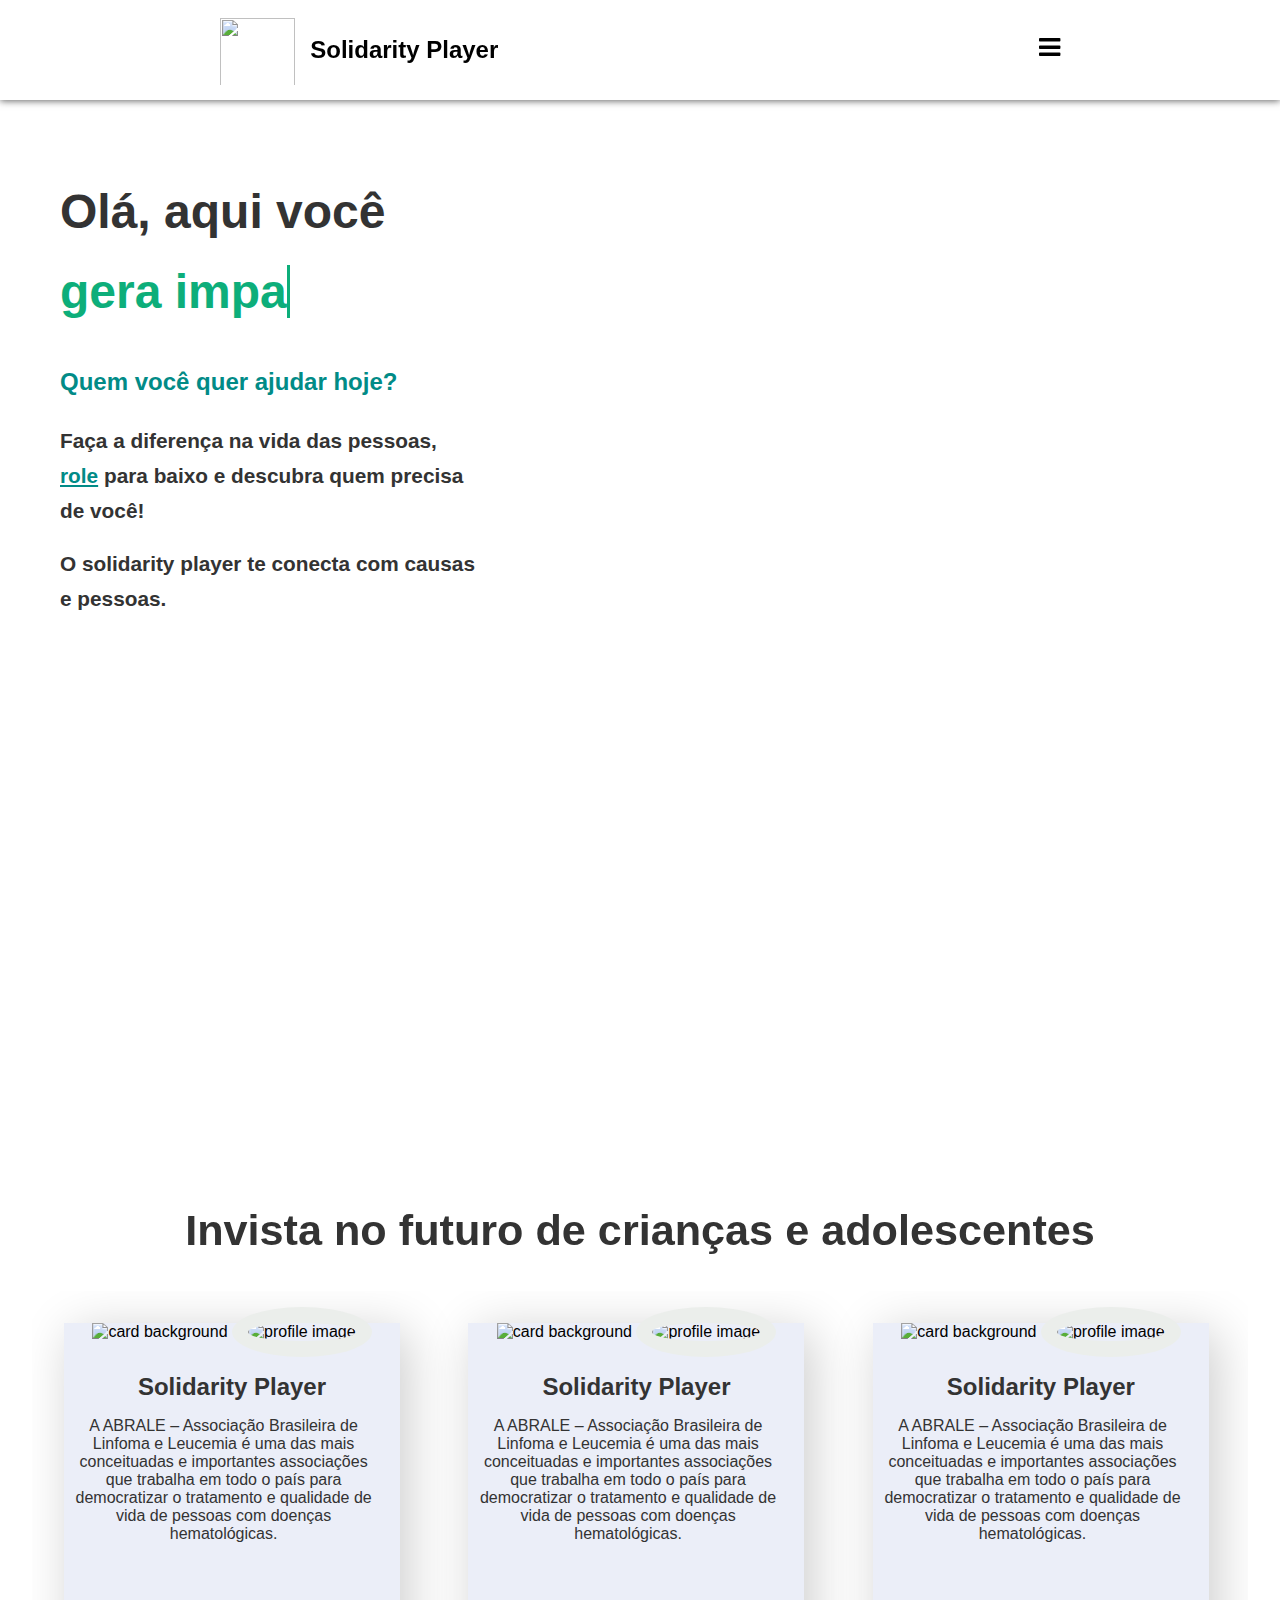
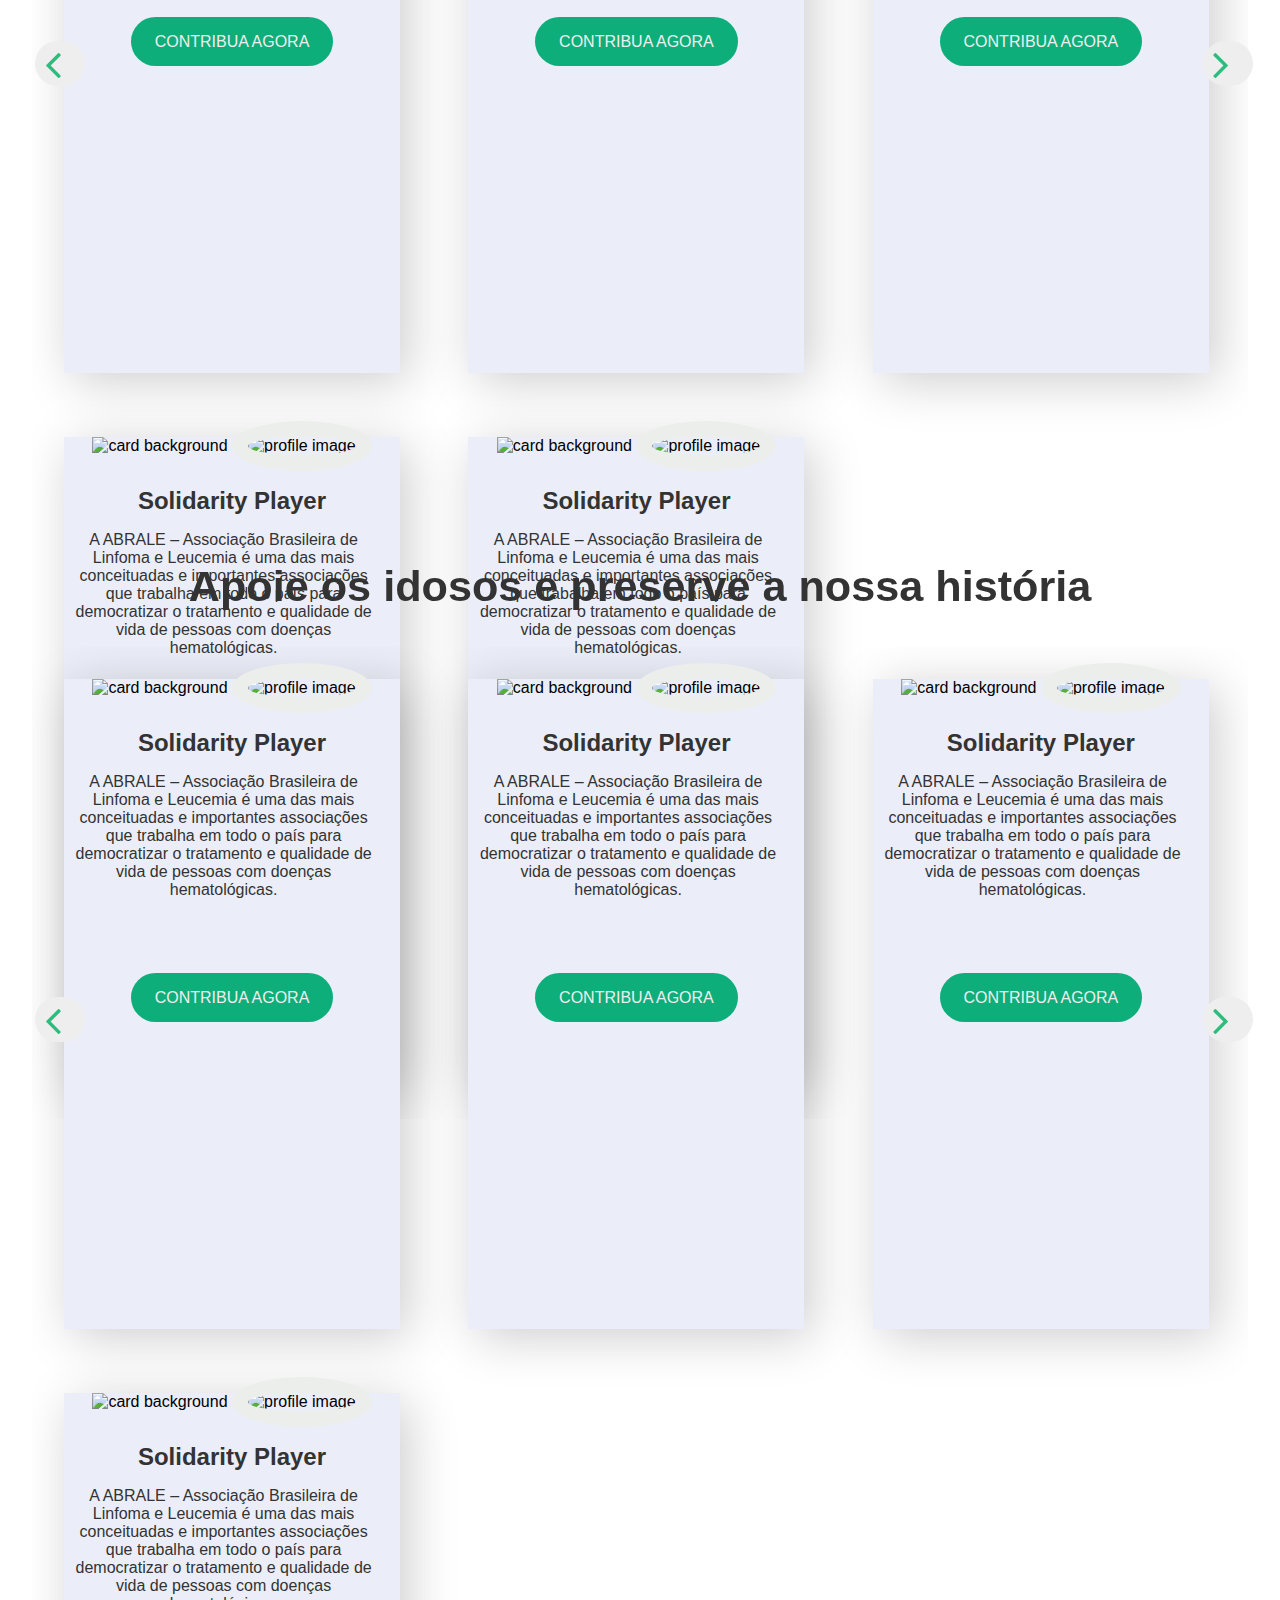
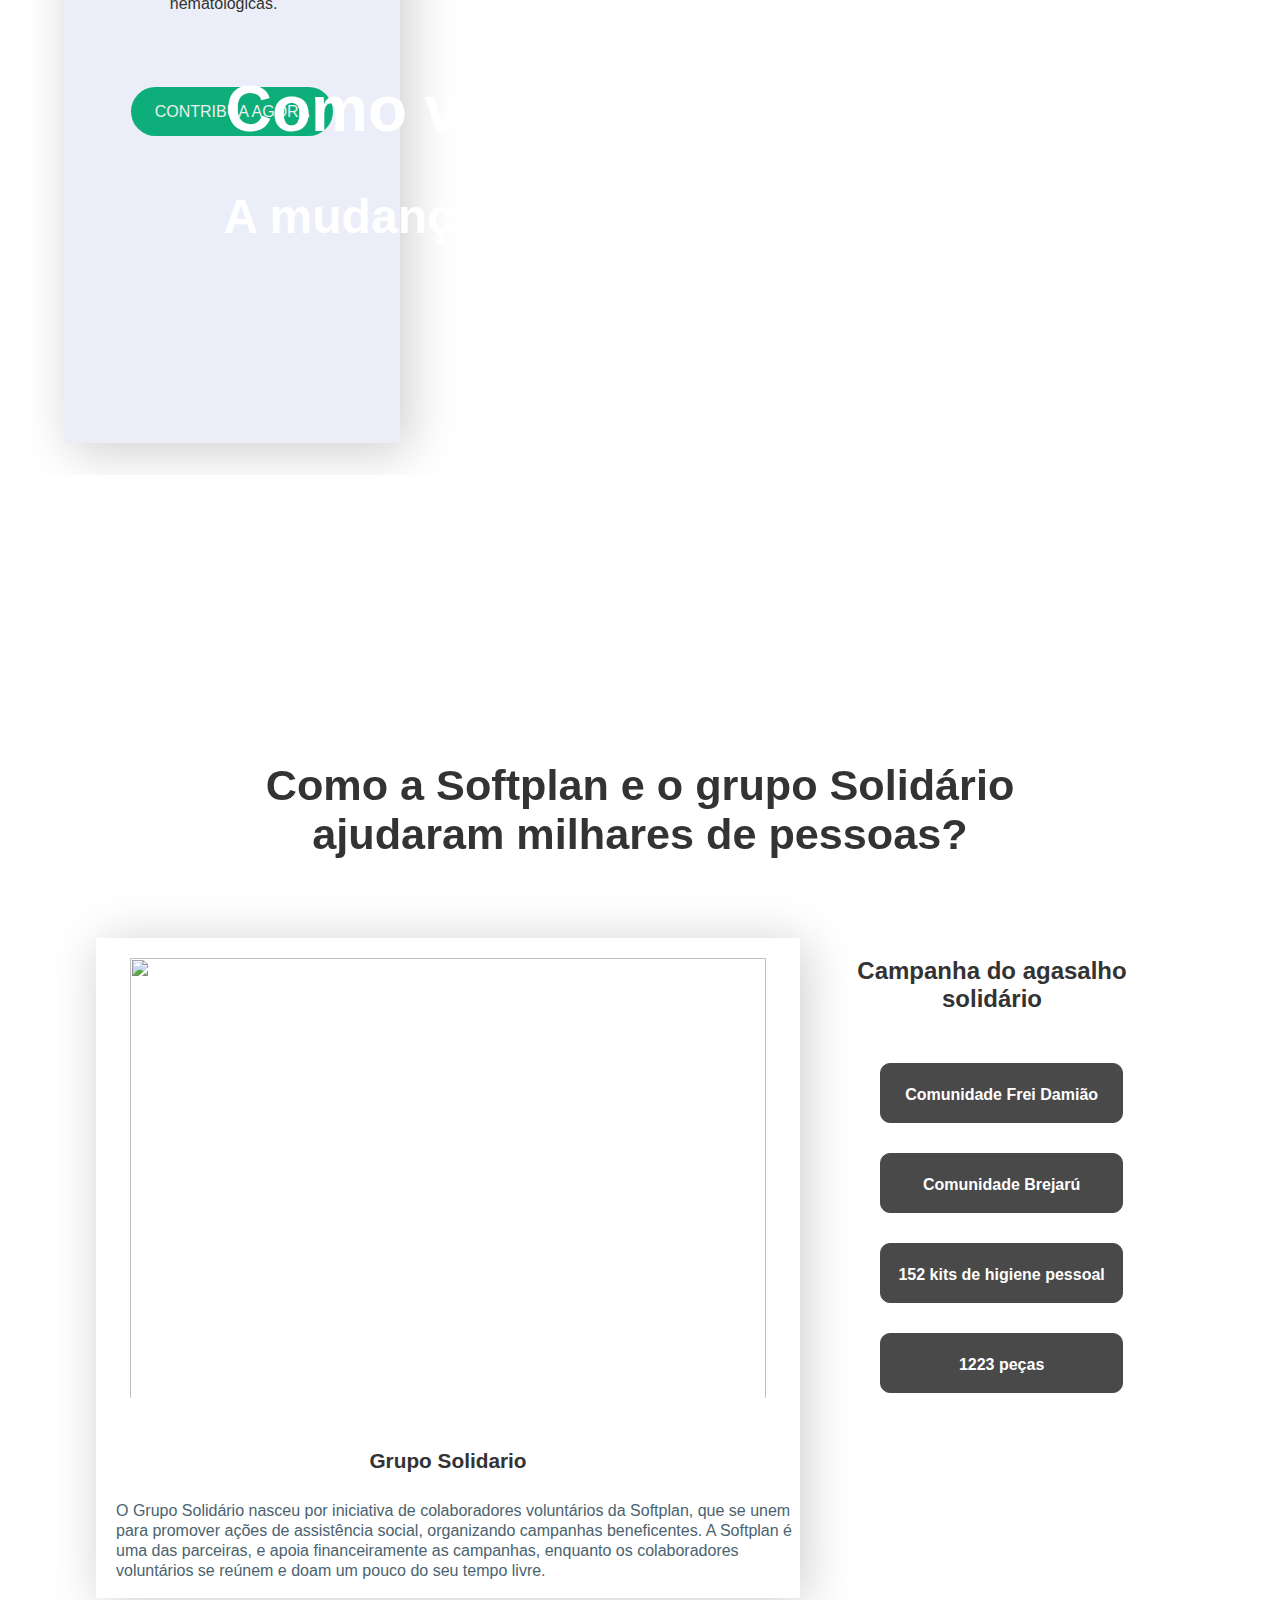
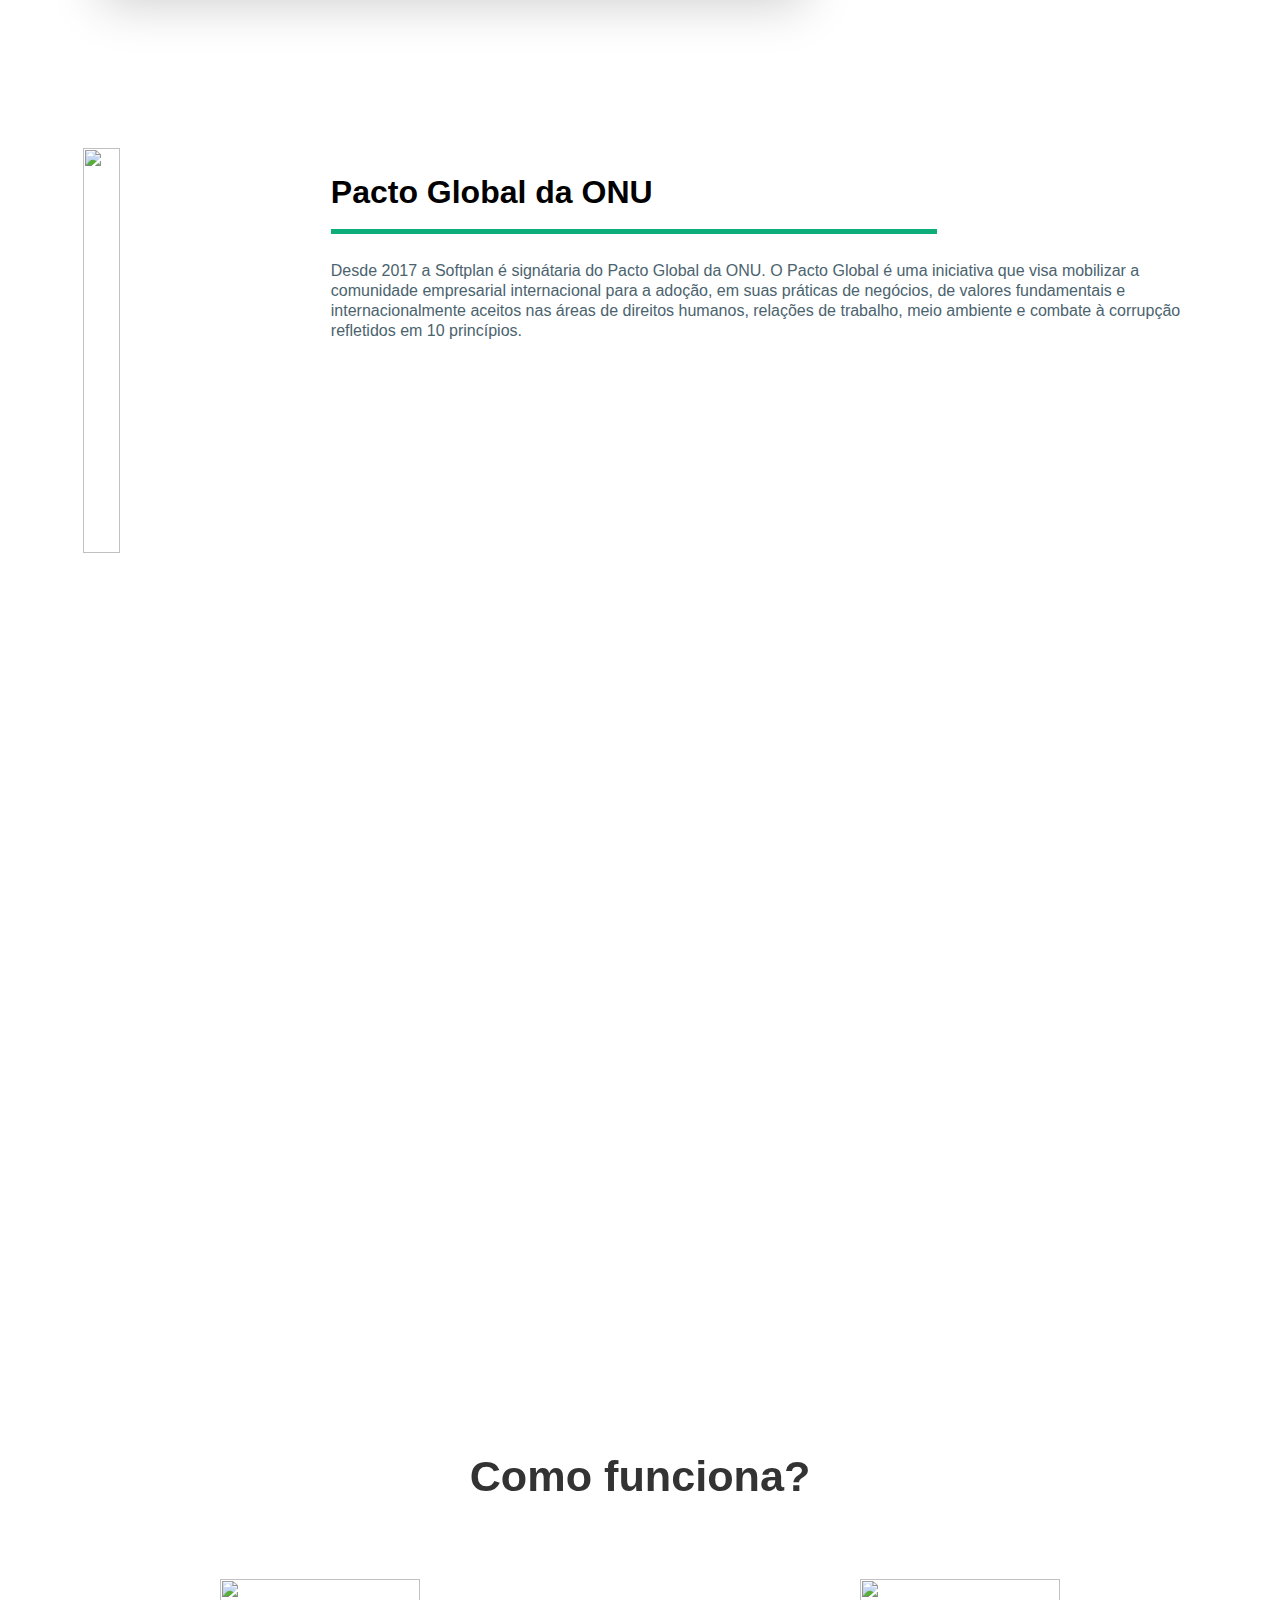
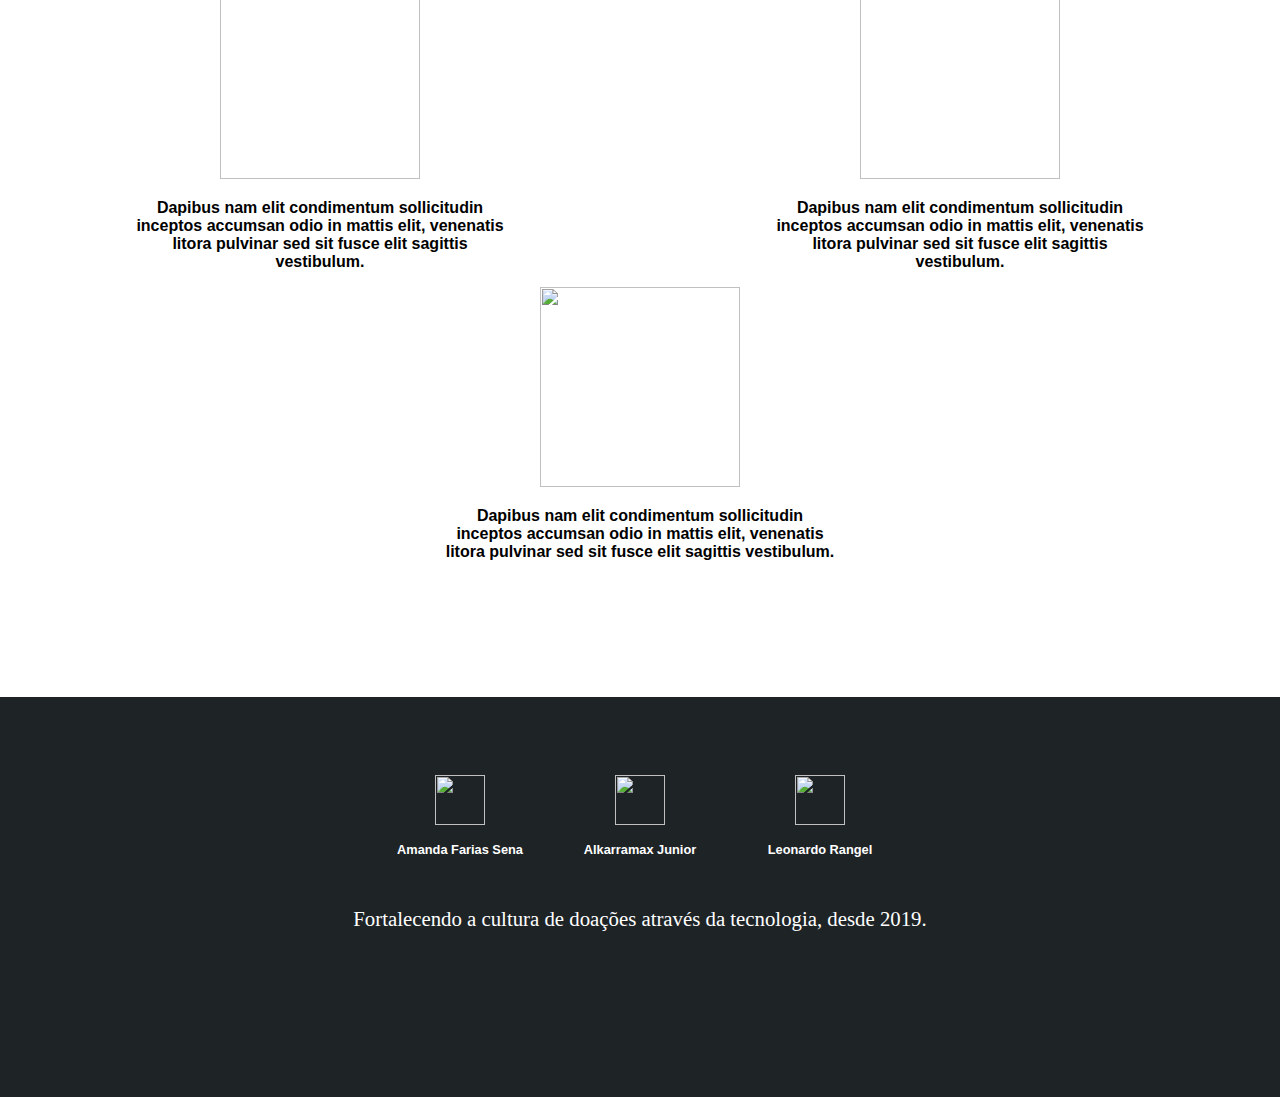
==== commit 40d1f58c: ":)" ====
--- a/Home/home.html
+++ b/Home/home.html
@@ -12,87 +12,111 @@
     <script type="text/javascript">
         $(window).on("scroll", function(){
             if($(window).scrollTop()){
-                $("nav").addClass("navFixed");
+                $('nav').addClass('navFixed');
             }else{
-                $("nav").removeClass("navFixed");
+                $('nav').removeClass('navFixed');
             }
         })
 
         $(document).ready(function(){
-            $("#bar").click(function(){
-                $(".navbar").toggleClass("active");
+            $('#bar').click(function(){
+                $('.normal').toggleClass('active');
             })
         })
+
         $(function() {
 
-$( "[data-product-info-link]" ).click(function(e) {
-    e.preventDefault();
-    var theLink = $(this);
-    var tabNum = $(this).data('product-info-link');
-    var tabItem = '[data-product-info-tab="' + tabNum +'"]';
-    var check = $(tabItem).is(':visible');
-
-    if ( !check ) {
-        var other = $('[data-product-info-link]').not(this).removeClass('active');
-        var fadeOutDone = $('[data-product-info-tab]').css('display','none');
-
-        $(tabItem).css('display','block');
-        $(theLink).addClass('active');
-    }
-});
-
-});
-
-jQuery(document).ready(function($){
-    $(".ancora-scroll").click(function(event){
-        event.preventDefault();
-        $("html,body").animate({scrollTop:$(this.hash).offset().top},1000)
-    });
-});
-
-$(document).ready(function(){
-    $('.card-wrapper').slick({
-    dots: true,
-    infinite: false,
-    speed: 300,
-    slidesToShow: 3,
-    slidesToScroll: 3,
-    nextArrow: $('.next'),
-    prevArrow: $('.prev'),
-    responsive: [
-      {
-        breakpoint: 1024,
-        settings: {
-          slidesToShow: 2,
-          slidesToScroll: 2,
-          infinite: true,
-          dots: true
-        }
-      },
-      {
-        breakpoint: 880,
-        settings: {
-          slidesToShow: 1,
-          slidesToScroll: 1
-        }
-      }
-    ]
-  });
-});
+            $( '[data-product-info-link]' ).click(function(e) {
+                e.preventDefault();
+                var theLink = $(this);
+                var tabNum = $(this).data('product-info-link');
+                var tabItem = '[data-product-info-tab="' + tabNum +'"]';
+                var check = $(tabItem).is(':visible');
+
+                if ( !check ) {
+                    var other = $('[data-product-info-link]').not(this).removeClass('active');
+                    var fadeOutDone = $('[data-product-info-tab]').css('display','none');
+
+                    $(tabItem).css('display','block');
+                    $(theLink).addClass('active');
+                }
+            });
+        });
+
+        jQuery(document).ready(function($){
+            $('.ancora-scroll').click(function(event){
+                event.preventDefault();
+                $('html,body').animate({scrollTop:$(this.hash).offset().top},1000)
+            });
+        });
+
+        $(document).ready(function(){
+            $('#children').slick({
+            infinite: false,
+            speed: 300,
+            slidesToShow: 3,
+            slidesToScroll: 3,
+            nextArrow: $('.right'),    
+            prevArrow: $('.left'),
+            responsive: [
+            {
+                breakpoint: 1024,
+                settings: {
+                slidesToShow: 2,
+                slidesToScroll: 2,
+                infinite: true,
+                }
+            },
+            {
+                breakpoint: 880,
+                settings: {
+                slidesToShow: 1,
+                slidesToScroll: 1
+                }
+            }]
+            });
+        });
+
+        $(document).ready(function(){
+            $('#seniors').slick({
+            infinite: false,
+            speed: 300,
+            slidesToShow: 3,
+            slidesToScroll: 3,
+            nextArrow: $('.right2'),    
+            prevArrow: $('.left2'),
+            responsive: [
+            {
+                breakpoint: 1024,
+                settings: {
+                slidesToShow: 2,
+                slidesToScroll: 2,
+                infinite: true,
+                }
+            },
+            {
+                breakpoint: 880,
+                settings: {
+                slidesToShow: 1,
+                slidesToScroll: 1
+                }
+            }]
+            });
+        });
 
     </script>
 </head>
 <body>
     <header class="header">
-        <nav class="navbar-one">
-            <div class="responsive-bar">
-            <div class="responsive-logo">
-                <img src="imagens/Logo.png"/>
-                <h1>Solidarity Player</h1>
-            </div>
-            <i id="bar" class="fa fa-bars" aria-hidden="true"></i>
-            </div>
-            <div class="navbar">
+        <nav class="navbar">
+            <div class="responsive">
+                <div class="logo">
+                    <img src="imagens/Logo.png"/>
+                    <h1>Solidarity Player</h1>
+                </div>
+                <i id="bar" class="fa fa-bars" aria-hidden="true"></i>
+            </div>
+            <div class="normal">
                 <div class="logo">
                     <img src="imagens/Logo.png"/>
                     <h1>Solidarity Player</h1>
@@ -104,14 +128,14 @@
                         <li><a class="ancora-scroll" href="#como-funciona">Como funciona?</a></li>
                         <li><a class="nav-link" href="#" id="popUpAparecer">Entrar | Cadastrar</a>
                             <ul class="deslogar">
-                                <li><a href="">Deslogar</a></li>
+                                <li><a href="#">Deslogar</a></li>
                             </ul>
                         </li>
                     </ul>
                 </div>
             </div>
         </nav>
-          <div class="leftside">
+          <div class="text">
             <h1>Olá, aqui você </br> 
                  <span class="txt-type" data-wait="3000" data-words='["gera impacto.", "tem transparência.", "ajuda quem precisa."]'></span>
             </h1>
@@ -120,129 +144,154 @@
             <h2> O solidarity player te conecta com causas</br> e pessoas.</h2>
           </div>
     </header>
-    <section>
-        <div id="causas" class="causa1">
+    <section class="campaigns">
+        <div class="children height-session">
             <h2>Invista no futuro de crianças e adolescentes</h2>
-                    <i class="fas fa-chevron-left prev"></i>
-                    <i class="fas fa-chevron-right next"></i>
-                    <div class="card-wrapper">
-                        <div class="card">
-                            <img src="imagens/back.jpg" alt="card background" class="card-img">
-                            <img src="imagens/logo-branco-300x287.png" alt="profile image" class="profile-img">
-                            <h1>Solidarity Player</h1>
-                            <p>A ABRALE – Associação Brasileira de Linfoma e Leucemia é uma das mais conceituadas e importantes associações 
-                                que trabalha em todo o país para democratizar o tratamento e qualidade de vida de pessoas com doenças hematológicas.
-                            </p>
-                            <a href="../SobreDoacao/sobreDoacao.html" class="btn-doar">Contribua agora</a>
-                        </div>
-                        <div class="card">
-                            <img src="imagens/back.jpg" alt="card background" class="card-img">
-                            <img src="imagens/logo-branco-300x287.png" alt="profile image" class="profile-img">
-                            <h1>Solidarity Player</h1>
-                            <p>A ABRALE – Associação Brasileira de Linfoma e Leucemia é uma das mais conceituadas e importantes associações 
-                                que trabalha em todo o país para democratizar o tratamento e qualidade de vida de pessoas com doenças hematológicas.
-                            </p>
-                            <a href="#" class="btn-doar">Contribua agora</a>
-                        </div>
-                        <div class="card">
-                            <img src="imagens/back.jpg" alt="card background" class="card-img">
-                            <img src="imagens/logo-branco-300x287.png" alt="profile image" class="profile-img">
-                            <h1>Solidarity Player</h1>
-                            <p>A ABRALE – Associação Brasileira de Linfoma e Leucemia é uma das mais conceituadas e importantes associações 
-                                que trabalha em todo o país para democratizar o tratamento e qualidade de vida de pessoas com doenças hematológicas.
-                            </p>
-                            <a href="#" class="btn-doar">Contribua agora</a>
-                        </div>
-                        <div class="card">
-                            <img src="imagens/back.jpg" alt="card background" class="card-img">
-                            <img src="imagens/logo-branco-300x287.png" alt="profile image" class="profile-img">
-                            <h1>Solidarity Player</h1>
-                            <p>A ABRALE – Associação Brasileira de Linfoma e Leucemia é uma das mais conceituadas e importantes associações 
-                                que trabalha em todo o país para democratizar o tratamento e qualidade de vida de pessoas com doenças hematológicas.
-                            </p>
-                            <a href="#" class="btn-doar">Contribua agora</a>
-                        </div>
-                        <div class="card">
-                            <img src="imagens/back.jpg" alt="card background" class="card-img">
-                            <img src="imagens/logo-branco-300x287.png" alt="profile image" class="profile-img">
-                            <h1>Solidarity Player</h1>
-                            <p>A ABRALE – Associação Brasileira de Linfoma e Leucemia é uma das mais conceituadas e importantes associações 
-                                que trabalha em todo o país para democratizar o tratamento e qualidade de vida de pessoas com doenças hematológicas.
-                            </p>
-                            <a href="#" class="btn-doar">Contribua agora</a>
-                        </div>
-                    </div>
+            <div id="right" class="right">
+                <i class="fa fa-angle-right"></i>
+            </div>    
+            <div id="left" class="left"> 
+                <i class="fa fa-angle-left"></i>
+            </div>
+            <div class="card-wrapper" id="children">
+                <div class="card">
+                    <img src="imagens/back.jpg" alt="card background" class="card-img">
+                    <img src="imagens/logo-branco-300x287.png" alt="profile image" class="profile-img">
+                    <h1>Solidarity Player</h1>
+                    <p>A ABRALE – Associação Brasileira de Linfoma e Leucemia é uma das mais conceituadas e importantes associações 
+                        que trabalha em todo o país para democratizar o tratamento e qualidade de vida de pessoas com doenças hematológicas.
+                    </p>
+                    <a href="../SobreDoacao/sobreDoacao.html" class="btn-doar">Contribua agora</a>
+                </div>
+                <div class="card">
+                    <img src="imagens/back.jpg" alt="card background" class="card-img">
+                    <img src="imagens/logo-branco-300x287.png" alt="profile image" class="profile-img">
+                    <h1>Solidarity Player</h1>
+                    <p>A ABRALE – Associação Brasileira de Linfoma e Leucemia é uma das mais conceituadas e importantes associações 
+                        que trabalha em todo o país para democratizar o tratamento e qualidade de vida de pessoas com doenças hematológicas.
+                    </p>
+                    <a href="#" class="btn-doar">Contribua agora</a>
+                </div>
+                <div class="card">
+                    <img src="imagens/back.jpg" alt="card background" class="card-img">
+                    <img src="imagens/logo-branco-300x287.png" alt="profile image" class="profile-img">
+                    <h1>Solidarity Player</h1>
+                    <p>A ABRALE – Associação Brasileira de Linfoma e Leucemia é uma das mais conceituadas e importantes associações 
+                        que trabalha em todo o país para democratizar o tratamento e qualidade de vida de pessoas com doenças hematológicas.
+                    </p>
+                    <a href="#" class="btn-doar">Contribua agora</a>
+                </div>
+                <div class="card">
+                    <img src="imagens/back.jpg" alt="card background" class="card-img">
+                    <img src="imagens/logo-branco-300x287.png" alt="profile image" class="profile-img">
+                    <h1>Solidarity Player</h1>
+                    <p>A ABRALE – Associação Brasileira de Linfoma e Leucemia é uma das mais conceituadas e importantes associações 
+                        que trabalha em todo o país para democratizar o tratamento e qualidade de vida de pessoas com doenças hematológicas.
+                    </p>
+                    <a href="#" class="btn-doar">Contribua agora</a>
+                </div>
+                <div class="card">
+                    <img src="imagens/back.jpg" alt="card background" class="card-img">
+                    <img src="imagens/logo-branco-300x287.png" alt="profile image" class="profile-img">
+                    <h1>Solidarity Player</h1>
+                    <p>A ABRALE – Associação Brasileira de Linfoma e Leucemia é uma das mais conceituadas e importantes associações 
+                        que trabalha em todo o país para democratizar o tratamento e qualidade de vida de pessoas com doenças hematológicas.
+                    </p>
+                    <a href="#" class="btn-doar">Contribua agora</a>
+                </div>
+            </div>
+        </div>
+        <div class="seniors height-session">
+            <h2>Apoie os idosos e preserve a nossa história</h2>
+            <div id="right" class="right2"> 
+                <i class="fa fa-angle-right"></i>
+            </div>    
+            <div id="left" class="left2"> 
+                <i class="fa fa-angle-left"></i>
+            </div>
+            <div class="card-wrapper" id="seniors">
+                <div class="card">
+                    <img src="imagens/back.jpg" alt="card background" class="card-img">
+                    <img src="imagens/logo-branco-300x287.png" alt="profile image" class="profile-img">
+                    <h1>Solidarity Player</h1>
+                    <p>A ABRALE – Associação Brasileira de Linfoma e Leucemia é uma das mais conceituadas e importantes associações 
+                        que trabalha em todo o país para democratizar o tratamento e qualidade de vida de pessoas com doenças hematológicas.
+                    </p>
+                    <a href="#" class="btn-doar">Contribua agora</a>
+                </div>
+                <div class="card">
+                    <img src="imagens/back.jpg" alt="card background" class="card-img">
+                    <img src="imagens/logo-branco-300x287.png" alt="profile image" class="profile-img">
+                    <h1>Solidarity Player</h1>
+                    <p>A ABRALE – Associação Brasileira de Linfoma e Leucemia é uma das mais conceituadas e importantes associações 
+                        que trabalha em todo o país para democratizar o tratamento e qualidade de vida de pessoas com doenças hematológicas.
+                    </p>
+                    <a href="#" class="btn-doar">Contribua agora</a>
+                </div> 
+                <div class="card">
+                    <img src="imagens/back.jpg" alt="card background" class="card-img">
+                    <img src="imagens/logo-branco-300x287.png" alt="profile image" class="profile-img">
+                    <h1>Solidarity Player</h1>
+                    <p>A ABRALE – Associação Brasileira de Linfoma e Leucemia é uma das mais conceituadas e importantes associações 
+                        que trabalha em todo o país para democratizar o tratamento e qualidade de vida de pessoas com doenças hematológicas.
+                    </p>
+                    <a href="#" class="btn-doar">Contribua agora</a>
+                </div>
+                <div class="card">
+                    <img src="imagens/back.jpg" alt="card background" class="card-img">
+                    <img src="imagens/logo-branco-300x287.png" alt="profile image" class="profile-img">
+                    <h1>Solidarity Player</h1>
+                    <p>A ABRALE – Associação Brasileira de Linfoma e Leucemia é uma das mais conceituadas e importantes associações 
+                        que trabalha em todo o país para democratizar o tratamento e qualidade de vida de pessoas com doenças hematológicas.
+                    </p>
+                    <a href="#" class="btn-doar">Contribua agora</a>
+                </div> 
+            </div>
         </div>
     </section>
-        <div class="causa">
-        <h2 class="h2card">Apoie os idosos e preserve a nossa história</h2>
-                    <div class="card-wrapper">
-                        <div class="card">
-                            <img src="imagens/back.jpg" alt="card background" class="card-img">
-                            <img src="imagens/logo-branco-300x287.png" alt="profile image" class="profile-img">
-                            <h1>Solidarity Player</h1>
-                            <p>A ABRALE – Associação Brasileira de Linfoma e Leucemia é uma das mais conceituadas e importantes associações 
-                                que trabalha em todo o país para democratizar o tratamento e qualidade de vida de pessoas com doenças hematológicas.
-                            </p>
-                            <a href="#" class="btn-doar">Contribua agora</a>
-                        </div>
-                        <div class="card">
-                            <img src="imagens/back.jpg" alt="card background" class="card-img">
-                            <img src="imagens/logo-branco-300x287.png" alt="profile image" class="profile-img">
-                            <h1>Solidarity Player</h1>
-                            <p>A ABRALE – Associação Brasileira de Linfoma e Leucemia é uma das mais conceituadas e importantes associações 
-                                que trabalha em todo o país para democratizar o tratamento e qualidade de vida de pessoas com doenças hematológicas.
-                            </p>
-                            <a href="#" class="btn-doar">Contribua agora</a>
-                        </div> 
-                    </div>
-        </div>
-    </section>
-        <section class="sobre-img-impacto">
-            <div class="img-impacto">
-                <h1>Como você quer o mundo?</h1>
-                <h2>A mudança começa a partir de você!</h2>
-            </div>
-        </section>
-    <section id=sobre class="sobre">
+    <div class="separator-card-and-about">
+        <h1>Como você quer o mundo?</h1>
+        <h2>A mudança começa a partir de você!</h2>
+    </div>
+    <section class="about">
         <h1> Como a Softplan e o grupo Solidário </br> ajudaram milhares de pessoas?</h1>
-        <div class="container-sobre">
-            <div class="container-sobre-img">
+        <div class="container-first">
+            <div class="text-and-img">
                 <img src="imagens/campanha_do-_agasalho_03-768x768.jpg" alt="">
                 <h4>Grupo Solidario</h4>
                 <p>O Grupo Solidário nasceu por iniciativa de colaboradores voluntários da Softplan, 
                     que se unem para promover ações de assistência social, organizando campanhas beneficentes. 
                     A Softplan é uma das parceiras, e apoia financeiramente as campanhas, enquanto os colaboradores
-                     voluntários se reúnem e doam um pouco do seu tempo livre. </p>
-            </div>
-            <div class="container-sobre-info">
+                    voluntários se reúnem e doam um pouco do seu tempo livre. </p>
+            </div>
+            <div class="topics">
                 <h2>Campanha do agasalho </br> solidário</h2>
-                <div class="sobre-info">
-                    <div class="info">
+                <div class="info">
+                    <div class="text">
                         <h4>Comunidade Frei Damião</h4>
                     </div>
                 </div>
-                <div class="sobre-info">
-                        <div class="info">
+                <div class="info">
+                        <div class="text">
                             <h4>Comunidade Brejarú</h4>
                         </div>
                     </div>
-                <div class="sobre-info">
-                    <div class="info">
+                <div class="info">
+                    <div class="text">
                         <h4>152 kits de higiene pessoal</h4>
                     </div>
                 </div>
-                <div class="sobre-info">
-                    <div class="info">
+                <div class="info">
+                    <div class="text">
                         <h4>1223 peças</h4>
                     </div>
                 </div>
             </div>
         </div>
-        <div class="container-sobre-pacto-global">
+        <div class="container-last">
             <img src="imagens/img-pacto-onu.jpg" alt="">
-            <div class="container-sobre-info-pacto-global">
-                <div class="title"><h2>Pacto Global da ONU</h2></div>
+            <div class="text">
+                <h2>Pacto Global da ONU</h2>
                 <p>Desde 2017 a Softplan é signátaria do Pacto Global da ONU. O Pacto Global é uma iniciativa que 
                     visa mobilizar a comunidade empresarial internacional para a adoção, em suas práticas de negócios,
                     de valores fundamentais e internacionalmente aceitos nas áreas de direitos humanos, relações de
@@ -250,34 +299,56 @@
             </div>
         </div>
     </section>
-    <section id="funciona">
-            <div class="img-impacto2">
-                <h1>Vá além do trabalho, mude a vida das pessoas.</h1>
-            </div>
-        </section>
-    <section id="como-funciona" class="como-funciona">
+    <div class="separator-about-and-how-it-works">
+        <h1>Vá além do trabalho, mude a vida das pessoas.</h1>
+    </div>
+    <section class="how-it-works">
         <h1>Como funciona?</h1>
-        <div class="container">
-            <div class="container-sobre">
+        <div class="container-first">
+            <div class="text-and-img">
                 <img src="imagens/Design sem nome (6).png" alt="">
                 <p>Dapibus nam elit condimentum sollicitudin inceptos accumsan odio in mattis elit, 
                     venenatis litora pulvinar sed sit fusce elit sagittis vestibulum.</p>
             </div>
-            <div class="container-sobre">
-                    <img src="imagens/Design sem nome (7).png" alt="">
-                    <p>Dapibus nam elit condimentum sollicitudin inceptos accumsan odio in mattis elit, 
-                        venenatis litora pulvinar sed sit fusce elit sagittis vestibulum.</p>
-            </div>
-        </div>
-        <div class="container-function2">
-            <div class="container-sobre2">
+            <div class="text-and-img">
+                <img src="imagens/Design sem nome (7).png" alt="">
+                <p>Dapibus nam elit condimentum sollicitudin inceptos accumsan odio in mattis elit, 
+                    venenatis litora pulvinar sed sit fusce elit sagittis vestibulum.</p>
+            </div>
+        </div>
+        <div class="container-last">
+            <div class="text-and-img">
                 <img src="imagens/Design sem nome (8).png" alt="">
                 <p>Dapibus nam elit condimentum sollicitudin </br> inceptos accumsan odio in mattis elit,
                     venenatis </br> litora pulvinar sed sit fusce elit sagittis vestibulum.</p>
             </div>
         </div>
     </section>
-    
+    <footer>
+        <div class="footer-info">
+            <div class="footer-info-img">
+                <div class="footer-img"> 
+                    <a href="https://www.linkedin.com/in/amanda-farias-sena-506bb817b/" target="_blank"><img src="imagens/linkedin.png" alt=""></a> 
+                    <h3>Amanda Farias Sena</h3>
+                </div>
+                <div class="footer-img"> 
+                    <a href="https://www.linkedin.com/in/alkarramax-junior-6a560b162/" target="_blank"><img src="imagens/linkedin.png" alt=""></a> 
+                    <h3>Alkarramax Junior</h3>
+                </div>
+                <div class="footer-img"> 
+                    <a href="https://www.linkedin.com/in/leonardo-rangel-230821162/" target="_blank"><img src="imagens/linkedin.png" alt=""></a> 
+                    <h3>Leonardo Rangel</h3>
+                </div>
+            </div>
+            <div class="footer-info-text">
+                <p>Fortalecendo a cultura de doações através da tecnologia, desde 2019.</p>
+            </div>
+            <div class="logo-empresas">
+                <img src="imagens/logo_softplan (1).png" alt="">
+                <img src="imagens/senai-logo-1 (1).png" alt="">
+            </div>
+        </div>
+    </footer>
     <div class="popup">
         <div class="popup-content">
             <div class="container" id="container">
@@ -321,32 +392,10 @@
             </div>
         </div>
     </div>
-    <footer>
-        <div class="footer-info">
-            <div class="footer-info-img">
-                <div class="footer-img"> 
-                   <a href=""><img src="imagens/linkedin.png" alt=""></a> 
-                    <h3>Amanda Farias Sena</h3>
-                </div>
-                <div class="footer-img"> 
-                    <img src="imagens/linkedin.png" alt="">
-                    <h3>Alkarramax Ribeiro</h3>
-                </div>
-                <div class="footer-img"> 
-                    <img src="imagens/linkedin.png" alt="">
-                    <h3>Leonardo Rangel</h3>
-                </div>
-            </div>
-            <div class="footer-info-text">
-                <p>Fortalecendo a cultura de doações através da tecnologia, desde 2019.</p>
-            </div>
-            <div class="logo-empresas">
-                <img src="imagens/logo_softplan (1).png" alt="">
-                <img src="imagens/senai-logo-1 (1).png" alt="">
-            </div>
-        </div>
-    </footer>
+
     <script src="home.js"></script>
     <script type="text/javascript" src="https://cdn.jsdelivr.net/npm/slick-carousel@1.8.1/slick/slick.min.js"></script>
+    <script src="https://kit.fontawesome.com/27aa4e62af.js" crossorigin="anonymous"></script>
+
 </body>
 </html>--- a/Home/home.css
+++ b/Home/home.css
@@ -27,70 +27,43 @@
     background-size: cover;
 }
 
-.navbar-one{
+/*Navbar do cabeçalho*/
+
+.header .navbar{
     width: 100%;
     height: 100px;
     color: #fff;
     position: fixed;
 }
 
-.navbar{
-    display: flex;
-}
-
-nav.navFixed{
-    background: #fff;
-    z-index: 2;
-    box-shadow: 0 1px 7px rgba(0,0,0,0.6)
-}
-
-nav.navFixed ul li a{
-    color: #333;
-    font-weight: 700;
-}
-
-nav.navFixed ul li a::after{
-    background: #333;
-}
-
-nav.navFixed ul{
-    padding-bottom: 20px;
-}
-
-nav.navFixed .logo h1 {
-    padding-top: 20px;
-}
-
-nav.navFixed .logo img{
-    width: 75px;
-    height: 90px;
-    padding-top: 18px;
-}
-
-.logo{
+.header .navbar .normal{
+    display: flex;
+}
+
+.header .navbar .normal .logo{
     width: 50%;
     display: flex;
     padding-left: 50px;
 }
 
-.logo img{
+.header .navbar .normal .logo h1{
+    font-size: 1.6rem;
+    padding: 30px 0 0 10px;
+    color: #333;
+}
+
+.header .navbar .normal .logo img{
     width: 75px;
     height: 100px;
     padding-top: 30px;
 }
 
-.logo h1{
-    font-size: 1.6rem;
-    padding: 30px 0 0 10px;
-    color: #333;
-}
-
-.menu{
+.header .navbar .normal .menu{
     width: 50%;
     height: 100px;
 }
 
-.menu ul{
+.header .navbar .normal .menu ul{
     width: 100%;
     height: 120px;
     display: flex;
@@ -98,18 +71,18 @@
     align-items: center;
 }
 
-.menu ul li{
+.header .navbar .normal .menu ul li{
     list-style: none;
     height: 50px;
 }
 
- .menu ul li a{
+.header .navbar .normal .menu ul li a{
     font-size: 1rem;
     color: #fff;
     text-decoration: none;
 }
 
-.menu ul li a::after{
+.header .navbar .normal .menu ul li a::after{
     content: '';
     display: block;
     width: 0;
@@ -118,15 +91,16 @@
     transition: width .3s;
 }
 
-.menu ul li a:hover::after{
+.header .navbar .normal .menu ul li a:hover::after{
     width: 100%;
     transition: width .3s;
 }
-.menu ul li a.active {
+
+.header .navbar .normal .menu ul li a.active {
   color: #000;
 }
 
-.menu ul .deslogar{
+.header .navbar .normal .menu ul .deslogar{
     display: none;
     background-color: #eee;
     height: 30px;
@@ -134,19 +108,19 @@
     text-align: center;
 }
 
-.menu ul .deslogar li a{
+.header .navbar .normal .menu ul .deslogar li a{
     color: #000;
 }
 
-.menu ul li:hover > .deslogar{
+.header .navbar .normal .menu ul li:hover > .deslogar{
     display: block;
 }
 
-.menu ul .deslogar li a::after{
+.header .navbar .normal .menu ul .deslogar li a::after{
    display: none;
 }
 
-.responsive-bar{
+.header .navbar .responsive{
     width: 100%;
     height: 100px;
     box-sizing: border-box;
@@ -156,223 +130,148 @@
     box-shadow: 0 1px 7px rgba(0,0,0,0.6);
 }
 
-.responsive-bar .responsive-logo{
-    display: flex;
-}
-
-.responsive-bar .responsive-logo h1{
+.header .navbar .responsive .logo{
+    display: flex;
+}
+
+.header .navbar .responsive .logo h1{
     font-size: 1.5rem;
     padding: 20px 0 0 15px;
     color: #000;
 }
 
-.responsive-bar .responsive-logo img{
+.header .navbar .responsive .logo img{
     width: 75px;
     height: 85px;
     padding-top: 18px;
 }
 
-.responsive-bar #bar{
+.header .navbar .responsive #bar{
     color: #000;
     padding: 35px 0 0 100px;
     font-size: 25px;
     cursor: pointer;
 }
 
-@media screen and (min-width: 0px) and (max-width: 816px) {
-
-    .leftside h1{
-        padding-top: 200px;
-        font-size: 1.5rem;
-    }
-    .header{
-        background-image: url("imagens/Design\ sem\ nome\ \(13\).png");
-        background-size: 500px 300px;
-        background-position: right 100px;
-    }
-
-    .causa1{
-        padding-top: 50px;
-    }
-
-    .tab-wrapper ul {
-        padding-right: 40px;
-    }
-
-    .sobre{
-        padding-top: 50px;
-    }
-
-    .menu ul .deslogar{
-        background-color: #eee;
-        height: 30px;
-        padding: 0;
-    }
-
-    .menu ul .deslogar li{
-        padding: 3px 0 0 0;
-    }
-
-     .container-sobre-img{
-        width: 100% !important;
-        height: 690px !important;
-    }
-
-    .container-sobre-info{
-        width: 100% !important;
-    }
-
-    .sobre .container-sobre-pacto-global img{
-       display: none;
-    }
-
-    .sobre .container-sobre-info-pacto-global .title{
-        width: 90% !important;
-    }
-
-    .sobre .container-sobre-info-pacto-global {
-        padding-top: 0;
-    }
-}
-
-@media screen and (min-width: 816px) and (max-width: 1200px){
-
-
-    .sobre .container-sobre-info-pacto-global .title{
-        width: 70% !important;
-    }
-
-    .container-sobre-img{
-        height: 720px !important;
-    }
-}
-
-@media screen and (min-width: 0px) and (max-width: 1300px){
-
-    .responsive-bar{
-        display: flex;
-    }
-
-    .navbar{
-        height: 230px;
-        background-color: #fff;
-        display: none;
-    }
-    .navbar h1{
-        display: none;
-    }
-    .navbar img{
-        display: none;
-    }
-    .logo{
-        width: 0;
-        height: 0;
-    }
-    .menu{
-        width: 100%;
-    }
-    .menu ul{
-        display: block;
-        height: 220px;
-        padding: 0;
-    }
-    .menu ul li{
-        text-align: center;
-        padding-top: 25px;
-    }
-    .menu ul li a{
-        color: #333;
-    }
-    .menu ul li a::after{
-        display: none;
-    }
-    
-    .menu ul li a:hover::after{
-        display: none;
-    }
-    .menu ul li a:hover {
-      color: #0dae7a;
-    }
-
-    nav.navFixed ul li a{
-        font-weight: normal;
-    }
-    .active{
-        display: block;
-    }
-}
-
-.leftside {
+nav.navFixed{
+    background: #fff;
+    z-index: 99;
+    box-shadow: 0 1px 7px #00000099
+}
+
+.header nav.navFixed .normal .logo h1 {
+    padding-top: 20px;
+}
+
+.header nav.navFixed .normal .logo img{
+    width: 75px;
+    height: 90px;
+    padding-top: 18px;
+}
+
+.header nav.navFixed .normal .menu ul{
+    padding-bottom: 20px;
+}
+
+.header nav.navFixed .normal .menu ul li a{
+    color: #333;
+    font-weight: 700;
+}
+
+.header nav.navFixed .normal .menu ul li a::after{
+    background: #333;
+}
+
+/*------------------------------*/
+
+/* Texto do cabeçalho */
+
+.header .text {
     padding: 140px 0 0 60px;
-  }
-
-  .leftside h1 {
+}
+
+.header .text h1 {
     font-size: 3rem;
     line-height: 80px;
     color:#333;
-  }  
-
-  .leftside h3{
+}  
+
+.header .text h2{
+    font-size: 1.3rem;
+    color: #333;
+    line-height: 35px;
+    font-family: 'WorkSansLight', sans-serif;
+}
+
+.header .text h3{
     font-size: 1.5rem;
     color: #018b87;
     line-height: 35px;
     font-family: 'WorkSansLight', sans-serif;
 }
 
-  .leftside h2{
-      font-size: 1.3rem;
-      color: #333;
-      line-height: 35px;
-      font-family: 'WorkSansLight', sans-serif;
-  }
-
-  .txt-type > .txt {
+.txt-type > .txt {
     border-right: 0.2rem solid;
     color: #0dae7a;
-  }
-
-  .leftside #link-leftside{
+}
+
+.header .text #link-leftside{
     color:#018b87;
-  }
-
-.causa h2{
+}
+
+/*------------------------------*/
+
+/*Campanhas*/
+
+.campaigns .card h1{
+    font-size: 1.5rem;
+    color: #333;
+    margin: 1rem 0;
+    text-align: center;
+}
+
+.campaigns .height-session{
+    height: 900px;
+}
+
+.campaigns .children h2{
     font-size: 2.7rem;
     text-align: center;
     color: #333;
     position: relative;
 }
 
-.causa1 h2{
+.campaigns .seniors h2{
     font-size: 2.7rem;
     text-align: center;
     color: #333;
     position: relative;
-}
-
-  .h2card{
-      padding-top: 90px;
-  }
-
-  @media screen and (min-width: 514px) and (max-width: 885px){
-
-    .card{
-        width: 21rem !important;
-    }
-
-}
-
-.card-wrapper{
+    padding-top: 20px;
+}
+
+.campaigns .card p{
+    width: 95%;
+    height: 200px;
+    font-size: 1rem;
+    text-align: center;
+    color: #333;
+    overflow: hidden;
+    text-align: center;
+}
+
+
+.campaigns .card-wrapper{
     width: 95%;
     margin: 0 2em 2em 2em;
     overflow: hidden;
 }
 
-.card-wrapper .card{
+.campaigns .card-wrapper .card{
     display: inline-block;
     text-align: center;
 }
 
-.card{
+.campaigns .card{
     width: 21rem;
     height: 650px;
     background-color: #ebeef8;
@@ -381,13 +280,13 @@
     box-shadow: .5rem .5rem 3rem rgba(0,0,0,0.2);
 }
 
-.card .card-img{
+.campaigns .card .card-img{
     width: 100%;
     height: 18rem;
     object-fit: cover;
 }
 
-.card .profile-img{
+.campaigns .card .profile-img{
     width: 7rem;
     height: 7rem;
     object-fit: cover;
@@ -397,24 +296,7 @@
     border: 1rem solid #ebeeeb;
 }
 
-.card h1{
-    font-size: 1.5rem;
-    color: #333;
-    margin: 1rem 0;
-    text-align: center;
-}
-
-.card p{
-    width: 95%;
-    height: 200px;
-    font-size: 1rem;
-    text-align: center;
-    color: #333;
-    overflow: hidden;
-    text-align: center;
-}
-
-.card .btn-doar{
+.campaigns .card .btn-doar{
     padding: 1rem 1.5rem;
     background-color: #0dae7a;
     border-radius: 2rem;
@@ -424,11 +306,78 @@
     text-decoration: none;
 }
 
-.card .btn-doar:hover{  
+.campaigns .card .btn-doar:hover{  
     background: #494949;
 }
 
-.sobre h1{
+#left{
+    width: 50px;
+    border-radius: 50px;
+    position: absolute;
+    margin-left: 35px;
+    z-index: 2;
+    background-color: #eeeeee;
+    margin-top: 350px;
+    cursor: pointer;
+}
+
+#right{
+    width: 50px;
+    border-radius: 50px;
+    margin-left: 94%;
+    position: absolute;
+    z-index: 2;
+    background-color: #eeeeee;
+    margin-top: 350px;
+    cursor: pointer;
+}
+
+/*---------------------------------*/
+
+/*Separadores de sessões*/
+
+.separator-card-and-about{
+    width: 100%;
+    height: 80vh;
+    background-image: url("imagens/people-3137670_1920\ \(2\).png");
+    background-repeat: no-repeat;
+    background-size: cover;
+    margin-top: 80px;
+    color: #fff;
+    text-align: center;
+
+}
+
+.separator-card-and-about h1{
+    font-size: 4rem;
+    padding-top: 150px;
+}
+
+.separator-card-and-about h2{
+    font-size: 3rem;
+}
+
+.separator-about-and-how-it-works h1{
+    font-size: 4rem;
+    padding-top: 190px;
+}
+
+.separator-about-and-how-it-works{
+    width: 100%;
+    height: 80vh;
+    background-image: url("imagens/people-3137672_1920\ \(1\).png");
+    background-repeat: no-repeat;
+    background-size: cover;
+    margin-top: 80px;
+    color: #fff;
+    text-align: center;
+}
+
+/*---------------------------------*/
+
+/*Sobre a softplan e o grupo solidário*/
+
+.about h1{
     font-size: 2.7rem;
     text-align: center;
     color: #333;
@@ -436,30 +385,16 @@
     padding: 90px 0 50px 0;
 }
 
-.sobre .container-sobre-info h2{
-    color: #333;
-}
-
-.sobre .container-sobre{
-    justify-content: center;
-    display: flex;
-    flex-wrap: wrap; 
-}
-
-.sobre .container-sobre-img{
-    width: 55%;
-    height: 660px;
-    background: #fff;
-    text-align: center;
-    box-shadow: .3rem .3rem 3rem rgba(0,0,0,0.2);
-}
-
-.sobre .container-sobre-img h4{
+.about .container-first .topics h2{
+    color: #333;
+}
+
+.about .container-first .text-and-img h4{
     font-size: 1.3rem;
     color: #333;
 }
 
-.sobre .container-sobre-img p{
+.about .container-first .text-and-img p{
     color: #4b636e;
     line-height: 20px;
     font-size: 1rem;
@@ -467,22 +402,37 @@
     padding-left: 20px;
 }
 
-.sobre .container-sobre-info{
-    width: 30%;
-    text-align: center;
-}
-
-.sobre .container-sobre-img img{
+.about .container-first{
+    justify-content: center;
+    display: flex;
+    flex-wrap: wrap; 
+}
+
+.about .container-first .text-and-img{
+    width: 55%;
+    height: 660px;
+    background: #fff;
+    text-align: center;
+    box-shadow: .3rem .3rem 3rem rgba(0,0,0,0.2);
+}
+
+.about .container-first .text-and-img img{
     width: 95%;
     height: 460px;
     padding-top: 20px;
 }
 
-.sobre .sobre-info{
+.about .container-first .topics{
+    width: 30%;
+    text-align: center;
+}
+
+
+.about .container-first .topics .info{
     padding: 30px 0 0 80px;
 }
 
-.sobre .sobre-info .info{
+.about .container-first .topics .info .text{
     width: 80%;
     height: 60px;
     border-radius: 10px;
@@ -492,39 +442,43 @@
     text-align: center;
 }
 
-.sobre .container-sobre-pacto-global{
+.about .container-last .text p{
+    color: #4b636e;
+    line-height: 20px;
+    font-size: 1rem;
+}
+
+
+.about .container-last{
     display: flex;
     padding-top: 150px;
     justify-content: center;
 }
 
-.sobre .container-sobre-pacto-global img{
+.about .container-last img{
     width: 17%;
     height: 45vh;
 }
 
-.sobre .container-sobre-info-pacto-global{
+.about .container-last .text{
     width: 70%;
     text-align: left;
     padding-left: 30px;
 }
 
-.sobre .container-sobre-info-pacto-global .title{
+.about .container-last .text h2{
     border-bottom: 5px solid #0dae7a;
-    width: 31%;
+    width: 70%;
     height: 60px;
     justify-content: center;
-    font-size: 1.1rem;
-}
-
-.sobre .container-sobre-info-pacto-global p{
-    color: #4b636e;
-    line-height: 20px;
-    font-size: 1rem;
-}
-
-
-.como-funciona h1{
+    font-size: 2rem;
+}
+
+/*---------------------------------*/
+
+/*Como funciona o nosso sistema*/
+
+.how-it-works h1{
     font-size: 2.7rem;
     text-align: center;
     color: #333;
@@ -532,31 +486,100 @@
     padding: 70px 0 50px 0;
 }
 
-.como-funciona .container{
+.how-it-works .container-first{
     display: flex;
     padding-left: 10px 0 0 50px;
     justify-content: space-around;
 }
 
-.como-funciona .container-sobre{
+.how-it-works .container-first .text-and-img{
     width: 30%;
     text-align: center;
     font-weight: bold;
 }
 
-.como-funciona .container-sobre2{
+.how-it-works .container-last .text-and-img{
     text-align: center;
     font-weight: bold;
 }
-.como-funciona .container-sobre2 img{
+
+.how-it-works .text-and-img img{
     width: 200px;
     height: 200px;
 }
 
-.como-funciona .container-sobre img{
-    width: 200px;
+/*-------------------------------------*/
+
+/*Footer*/
+
+footer{
+    padding-top: 120px;
+    
+}
+
+.footer-info{
+    width: 100%;
+    height: 400px;
+    background-color: #1e2326;
+    text-align: center;
+    justify-content: center;
+}
+.footer-info .footer-info-img{
     height: 200px;
-}
+    padding-top: 50px;
+    display: flex;
+    flex-direction: row;
+    justify-content: center;
+    align-items: center
+}
+
+.footer-info .footer-info-img .footer-img {
+    width: 180px;
+    text-align: center;
+}
+
+.footer-info .footer-info-img .footer-img h3{
+    font-size: 0.8rem;
+    color: #fff;
+}
+
+.footer-info .footer-info-img img{
+    width: 50px;
+    height: 50px;
+}
+
+.footer-info-text p{
+    font-size: 1.3rem;
+    color: #fff;
+    font-family: WorkSans;
+    margin-top: 10px;
+}
+
+.logo-empresas{
+    padding-top: 30px;
+}
+
+.logo-empresas img:first-child{
+    margin-right: 50px;
+}
+
+.fa-angle-left:before{
+    font-size: 45px;
+    margin-left: 10px;
+    color: #2bbd7e;
+}
+
+.fa-angle-right:before{
+    font-size: 45px;
+    margin-left: 10px;
+    color: #2bbd7e;
+}
+
+.slick-track{
+    z-index: 1;
+}
+
+/*--------------------------*/
 
 .popup {
     background: rgba(0,0,0,0.6);
@@ -649,7 +672,7 @@
     width: 100%;
 }
 
-button {
+.popup-content button {
     border-radius: 20px;
     border: 1px solid #2bbd7e;
     background-color: #2bbd7e;
@@ -662,11 +685,11 @@
     transition: transform 80ms ease-in;
 }
 
-button:active {
+.popup-content button:active {
     transform: scale(0.95);
 }
 
-button:focus {
+.popup-content button:focus {
     outline: none;
 }
 
@@ -801,95 +824,146 @@
 	cursor: pointer;
 }
 
-.img-impacto {
-    width: 100%;
-    height: 80vh;
-    background-image: url("imagens/people-3137670_1920\ \(2\).png");
-    background-repeat: no-repeat;
-    background-size: cover;
-    margin-top: 80px;
-    color: #fff;
-    text-align: center;
-
-}
-
-.img-impacto h1{
-    font-size: 4rem;
-    padding-top: 150px;
-}
-
-.img-impacto h2{
-    font-size: 3rem;
-}
-
-.img-impacto2 {
-    width: 100%;
-    height: 80vh;
-    background-image: url("imagens/people-3137672_1920\ \(1\).png");
-    background-repeat: no-repeat;
-    background-size: cover;
-    margin-top: 80px;
-    color: #fff;
-    text-align: center;
-}
-
-.img-impacto2 h1{
-    font-size: 4rem;
-    padding-top: 190px;
-}
-
-.img-impacto2 h2{
-    font-size: 3rem;
-}
-
-footer{
-    padding-top: 120px;
+/* Media queries/responsive*/
+
+@media screen and (min-width: 0px) and (max-width: 816px) {  /*Comportamento dos componentes com a resolução da tela entre 0  816px*/
+
+    .header .text h1{
+        padding-top: 200px;
+    }
+
+    .header{
+        background-image: url("imagens/Design\ sem\ nome\ \(13\).png");
+        background-size: 500px 300px;
+        background-position: right 100px;
+    }
+
+    .campaigns .children{
+        padding-top: 50px;
+    }
+
+    .campaigns .seniors h2{
+        padding-top: 90px;
+    }
+
+    .tab-wrapper ul {
+        padding-right: 40px;
+    }
+
+    .about{
+        padding-top: 50px;
+    }
+
+    .header .navbar .normal .menu ul .deslogar{
+        background-color: #eee;
+        height: 30px;
+        padding: 0;
+    }
+
+    .header .navbar .normal .menu ul .deslogar li{
+        padding: 3px 0 0 0;
+    }
+
+    .about .container-first .text-and-img{
+        width: 100%;
+        height: 690px;
+    }
+
+    .about .container-first .topics{
+        width: 100%;
+    }
+
+    .about .container-last img{
+       display: none;
+    }
+
+    .about .container-last .text{
+        width: 90% !important;
+    }
+
+    .about .container-last .text h2{
+        font-size: 1.6rem;
+    }
+
+    #right{
+        margin-left: 92% !important;
+    }
+}
+
+@media screen and (min-width: 816px) and (max-width: 1200px){  /*Comportamento dos componentes com a resolução da tela entre 816px a 1200px*/
+
+
+    .about .container-last .text{
+        width: 70% !important;
+    }
+
+    .about .container-first .text-and-img{
+        height: 720px !important;
+    }
+}
+
+@media screen and (min-width: 0px) and (max-width: 1300px){  /*Comportamento dos componentes com a resolução da tela entre 0 a 1300px*/
+
+    .header .navbar .responsive{
+        display: flex;
+    }
+
+    .header .navbar .normal{
+        height: 230px;
+        background-color: #fff;
+        display: none;
+    }
+
+    .header .navbar .normal h1{
+        display: none;
+    }
     
-}
-
-.footer-info{
-    width: 100%;
-    height: 400px;
-    background-color: #1e2326;
-    text-align: center;
-    justify-content: center;
-}
-.footer-info .footer-info-img{
-    height: 200px;
-    padding-top: 50px;
-    display: flex;
-    flex-direction: row;
-    justify-content: center;
-    align-items: center
-}
-
-.footer-info .footer-info-img .footer-img {
-    width: 180px;
-    text-align: center;
-}
-
-.footer-info .footer-info-img .footer-img h3{
-    font-size: 0.8rem;
-    color: #fff;
-}
-
-.footer-info .footer-info-img img{
-    width: 50px;
-    height: 50px;
-}
-
-.footer-info-text p{
-    font-size: 1.3rem;
-    color: #fff;
-    font-family: WorkSans;
-    margin-top: 10px;
-}
-
-.logo-empresas{
-    padding-top: 30px;
-}
-
-.logo-empresas img:first-child{
-    margin-right: 50px;
-}
-
+    .header .navbar .normal img{
+        display: none;
+    }
+    .header .navbar .normal .logo{
+        width: 0;
+        height: 0;
+    }
+    .header .navbar .normal .menu{
+        width: 100%;
+    }
+    .header .navbar .normal .menu ul{
+        display: block;
+        height: 220px;
+        padding: 0;
+    }
+    .header .navbar .normal .menu ul li{
+        text-align: center;
+        padding-top: 25px;
+    }
+    .header .navbar .normal .menu ul li a{
+        color: #333;
+    }
+    .header .navbar .normal .menu ul li a::after{
+        display: none;
+    }
+
+    .header .navbar .normal .menu ul li a:hover::after{
+        display: none;
+    }
+    .header .navbar .normal .menu ul li a:hover {
+      color: #0dae7a;
+    }
+
+    nav.navFixed ul li a{
+        font-weight: normal;
+    }
+    .header .navbar .active {
+        display: block;
+    }
+}
+
+@media screen and (min-width: 514px) and (max-width: 885px){ /*Comportamento dos componentes com a resolução da tela entre 514px a 885px*/
+
+    .card{
+        width: 21rem !important;
+    }
+
+}
+/*------------------------------------------------*/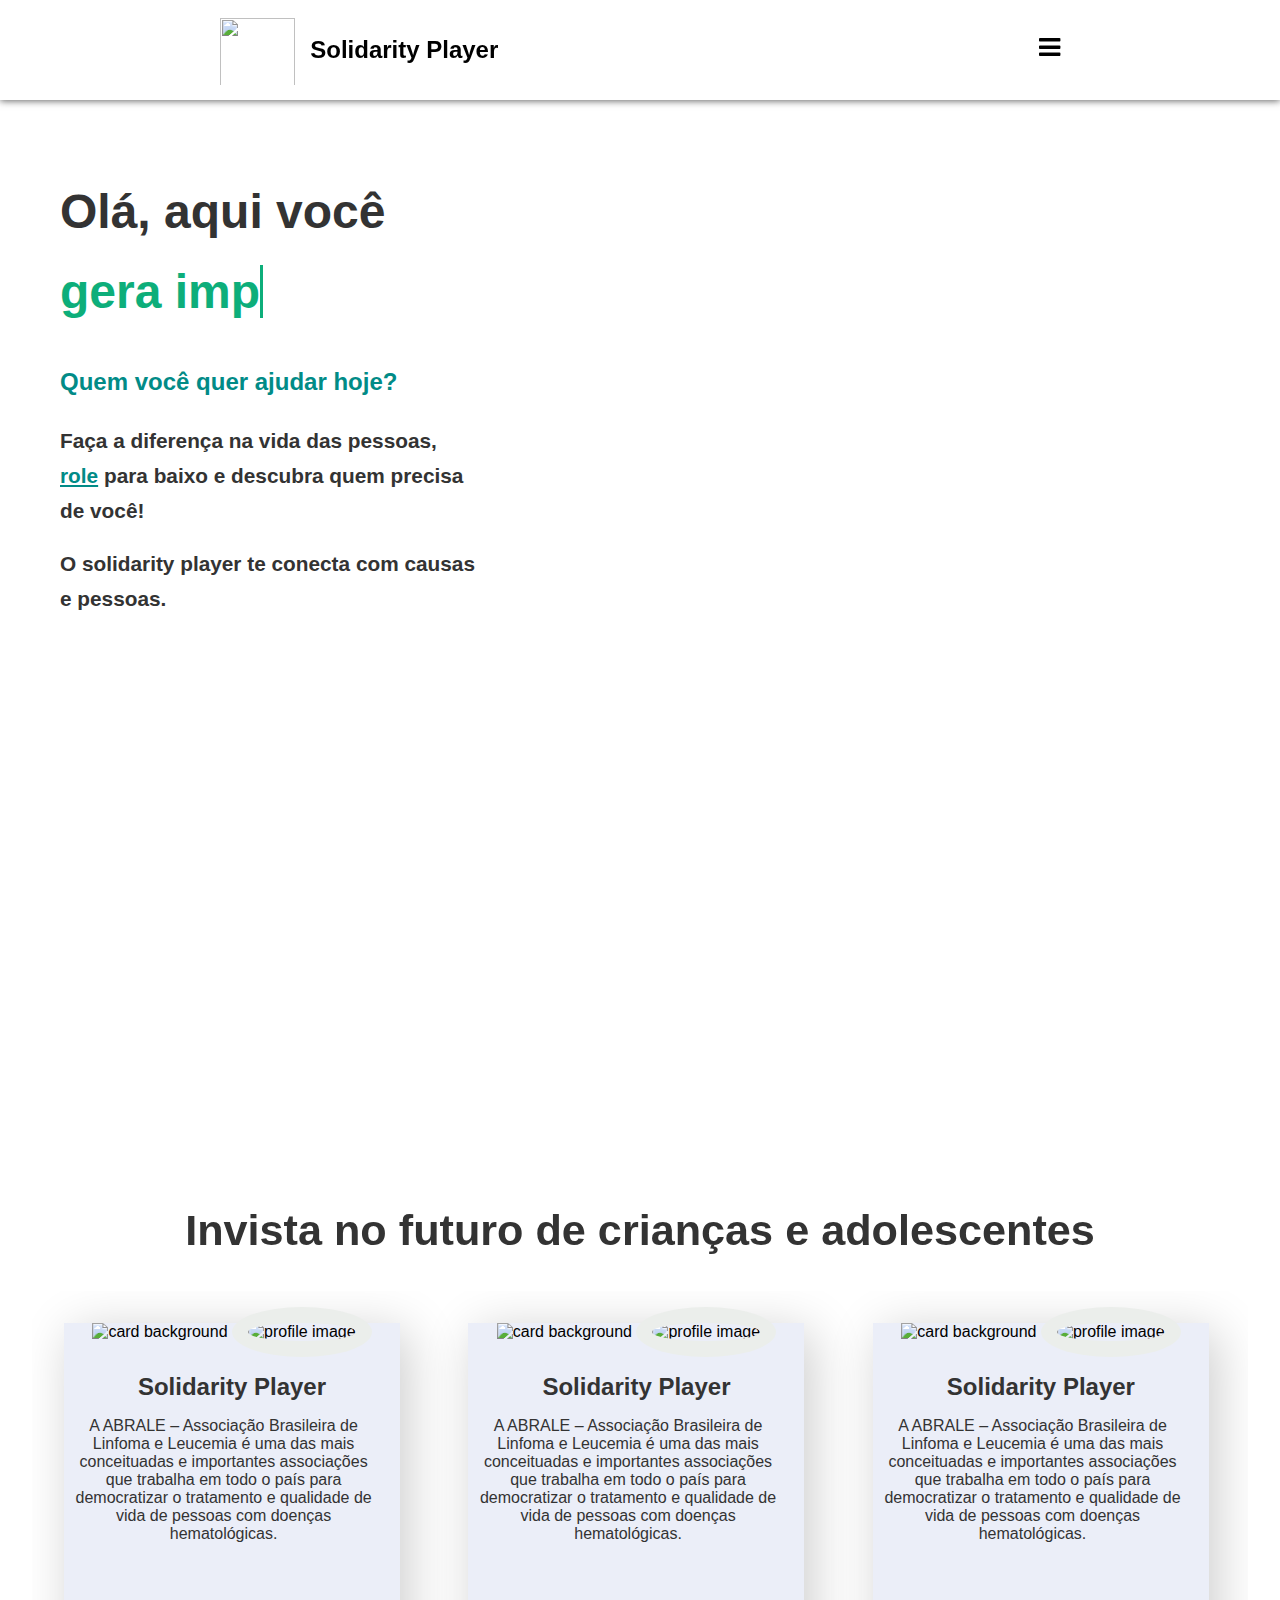
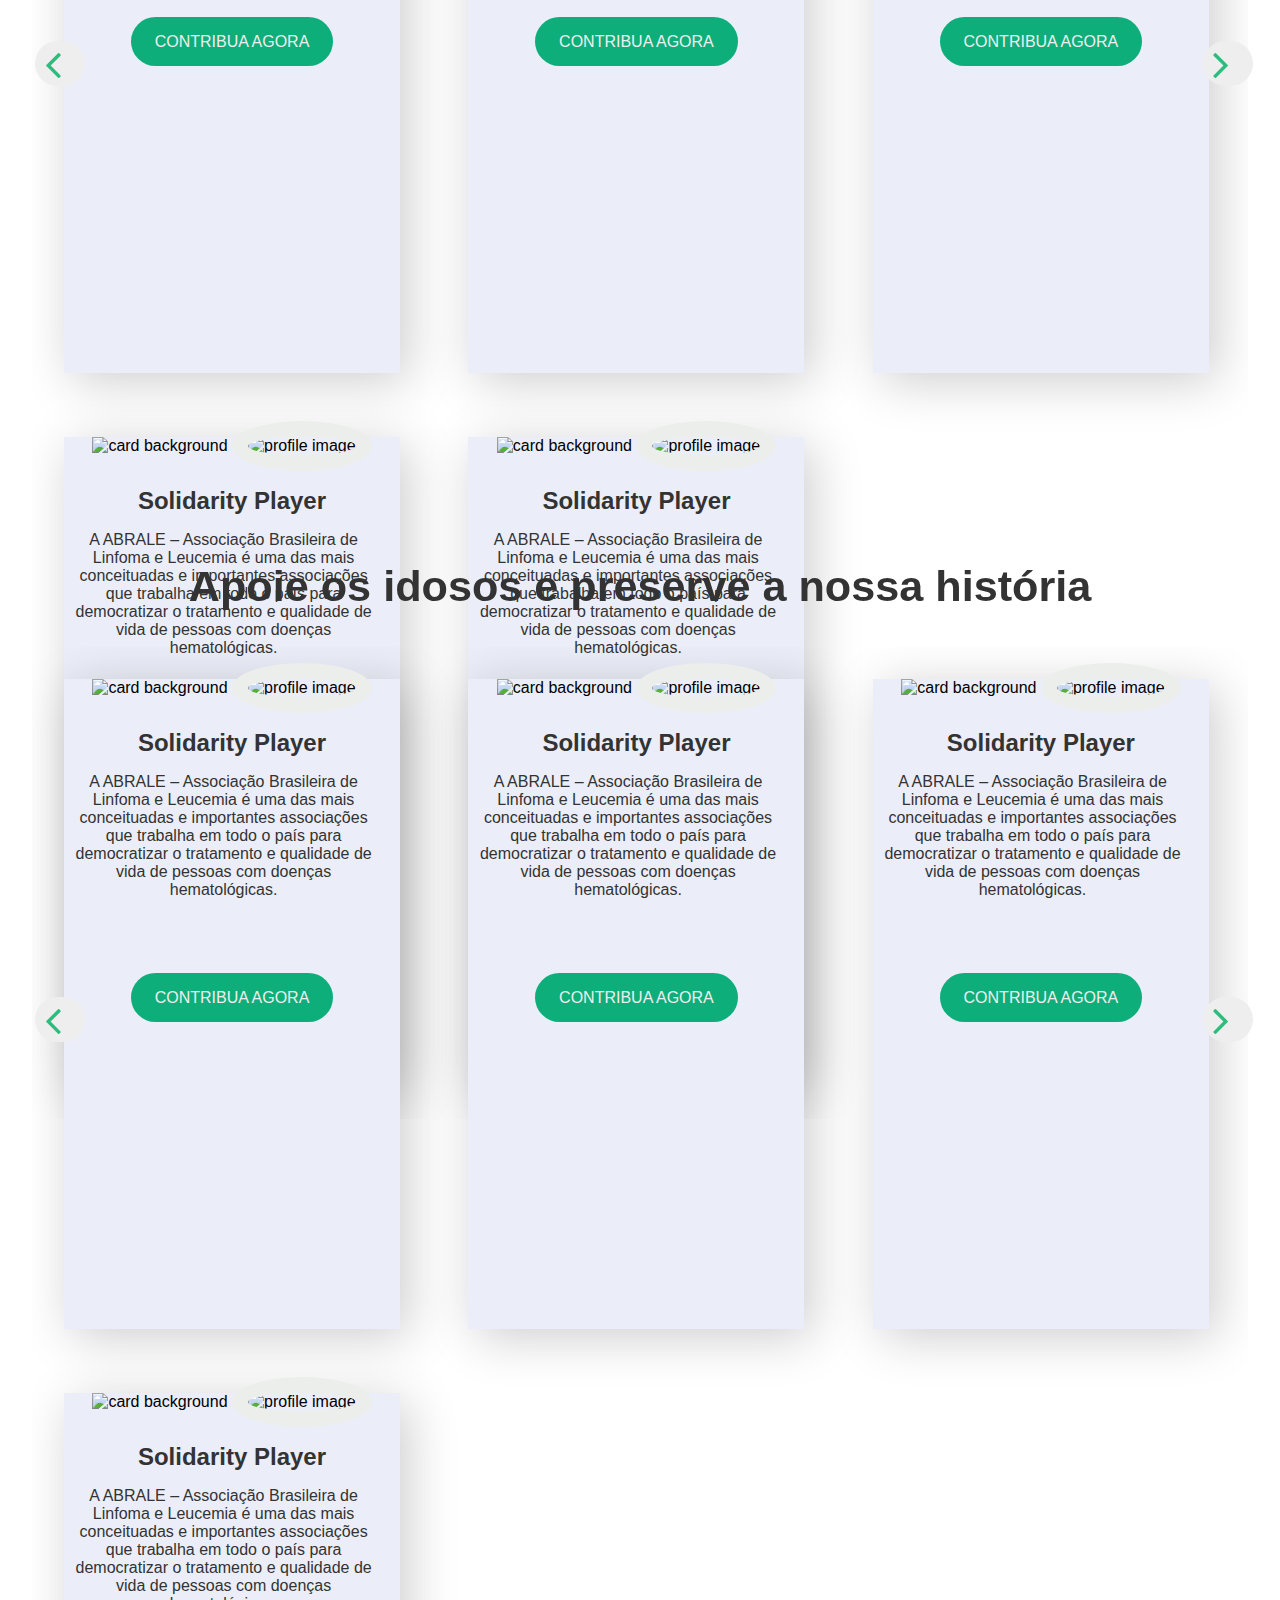
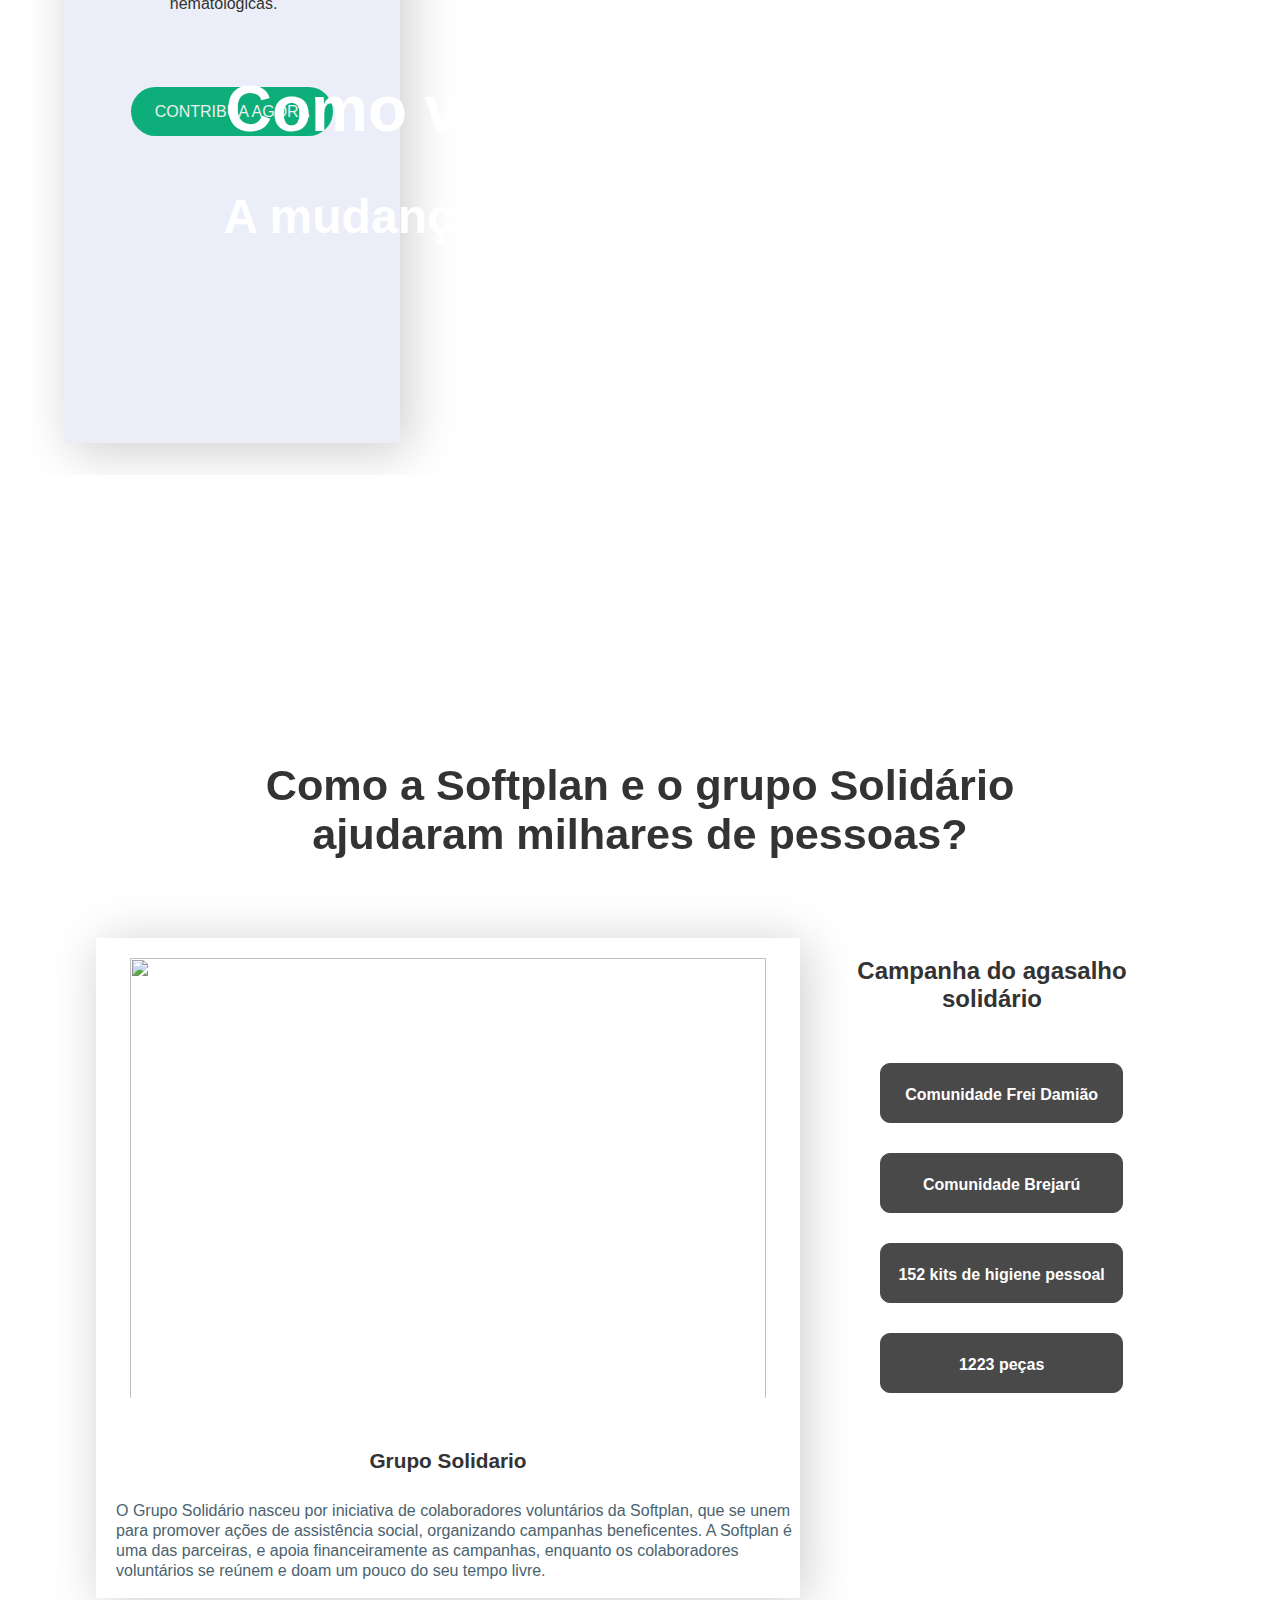
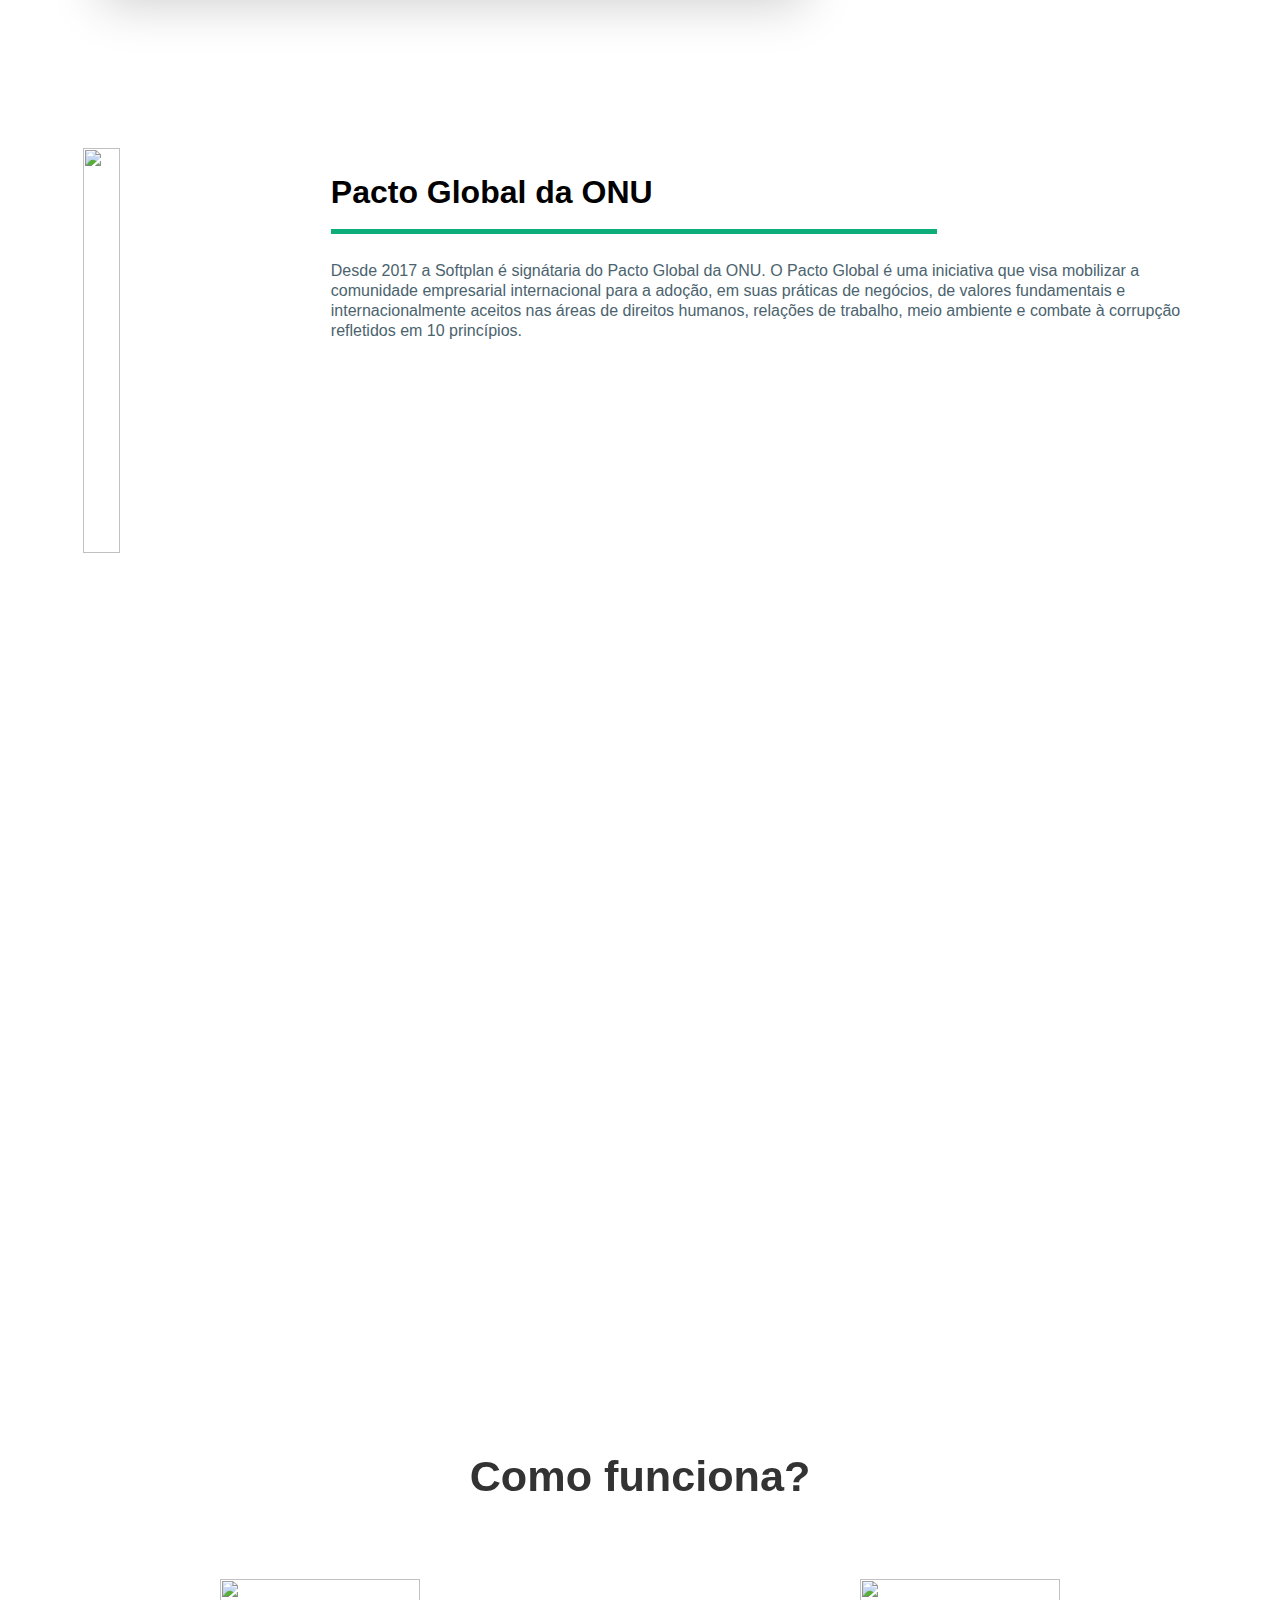
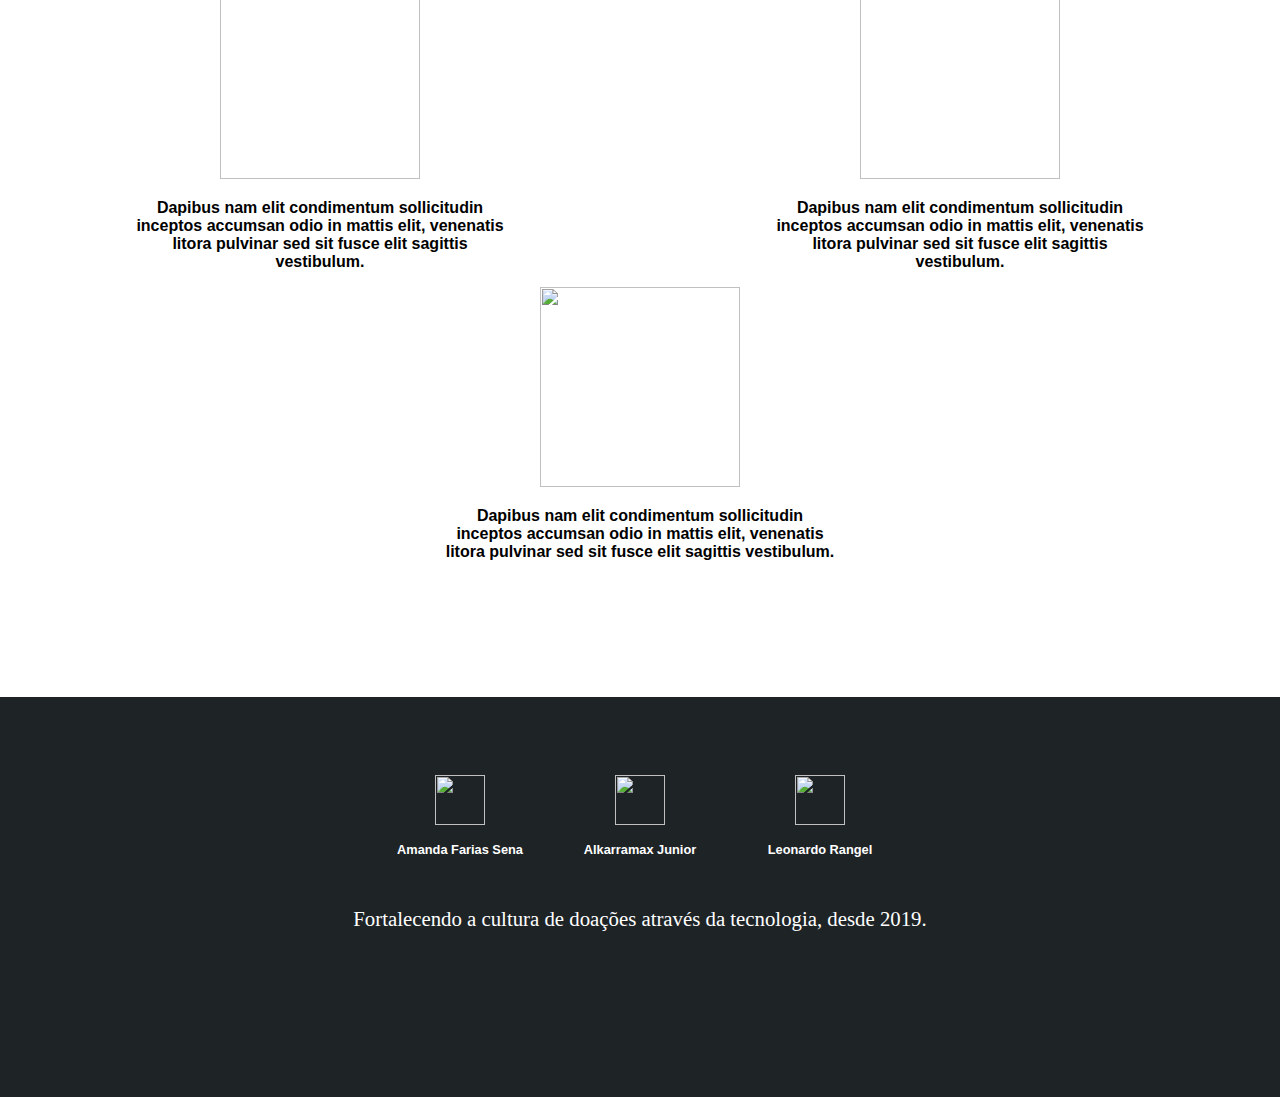
==== commit 0af72add: "popup doação realizada com sucesso" ====
--- a/Home/home.html
+++ b/Home/home.html
@@ -140,11 +140,11 @@
                  <span class="txt-type" data-wait="3000" data-words='["gera impacto.", "tem transparência.", "ajuda quem precisa."]'></span>
             </h1>
             <h3> Quem você quer ajudar hoje?</h3>
-            <h2> Faça a diferença na vida das pessoas, </br><a id="link-leftside" class="ancora-scroll" href="#causas">role</a> para baixo e descubra quem precisa</br> de você!</h2>
+            <h2> Faça a diferença na vida das pessoas, </br><a id="link-text" class="ancora-scroll" href="#campaigns">role</a> para baixo e descubra quem precisa</br> de você!</h2>
             <h2> O solidarity player te conecta com causas</br> e pessoas.</h2>
           </div>
     </header>
-    <section class="campaigns">
+    <section class="campaigns" id="campaigns">
         <div class="children height-session">
             <h2>Invista no futuro de crianças e adolescentes</h2>
             <div id="right" class="right">
--- a/Home/home.css
+++ b/Home/home.css
@@ -215,7 +215,7 @@
     color: #0dae7a;
 }
 
-.header .text #link-leftside{
+.header .text #link-text{
     color:#018b87;
 }
 
@@ -961,8 +961,8 @@
 
 @media screen and (min-width: 514px) and (max-width: 885px){ /*Comportamento dos componentes com a resolução da tela entre 514px a 885px*/
 
-    .card{
-        width: 21rem !important;
+    .campaigns .card{
+        width: 21rem;
     }
 
 }
